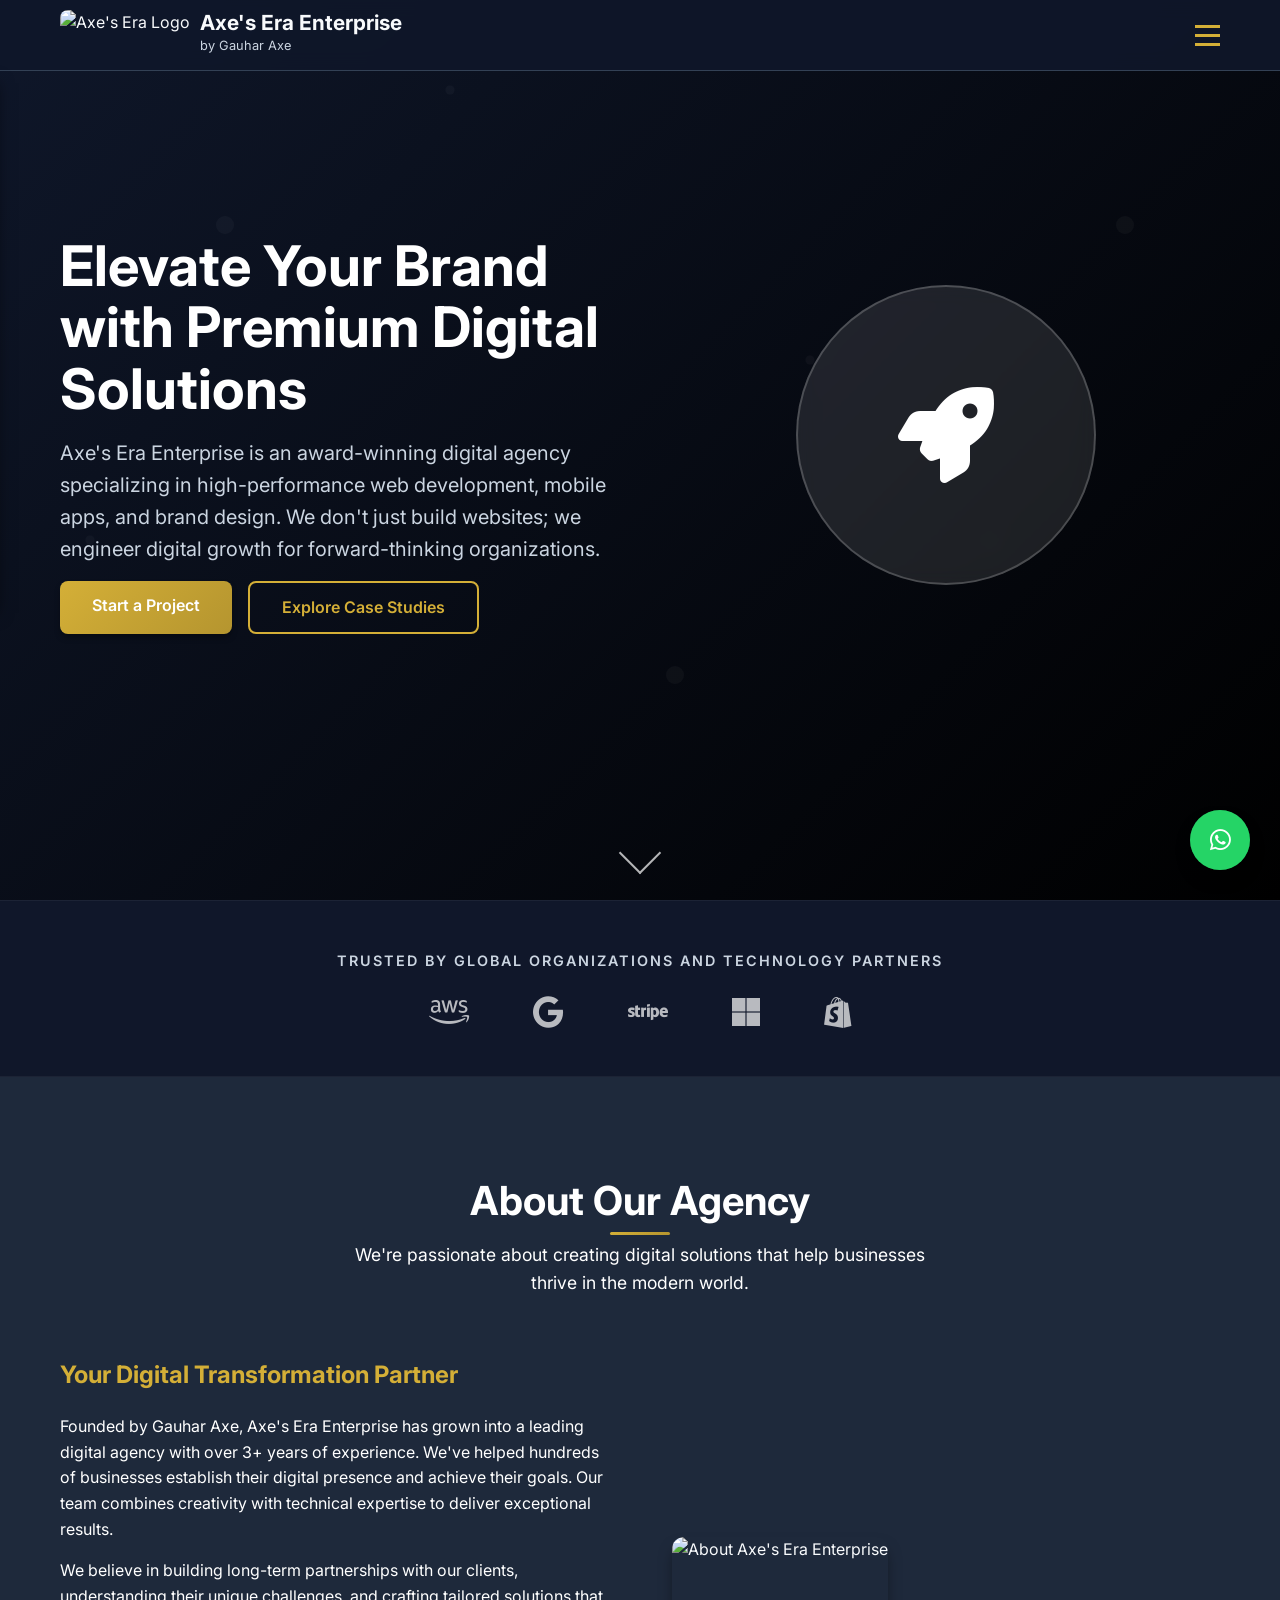
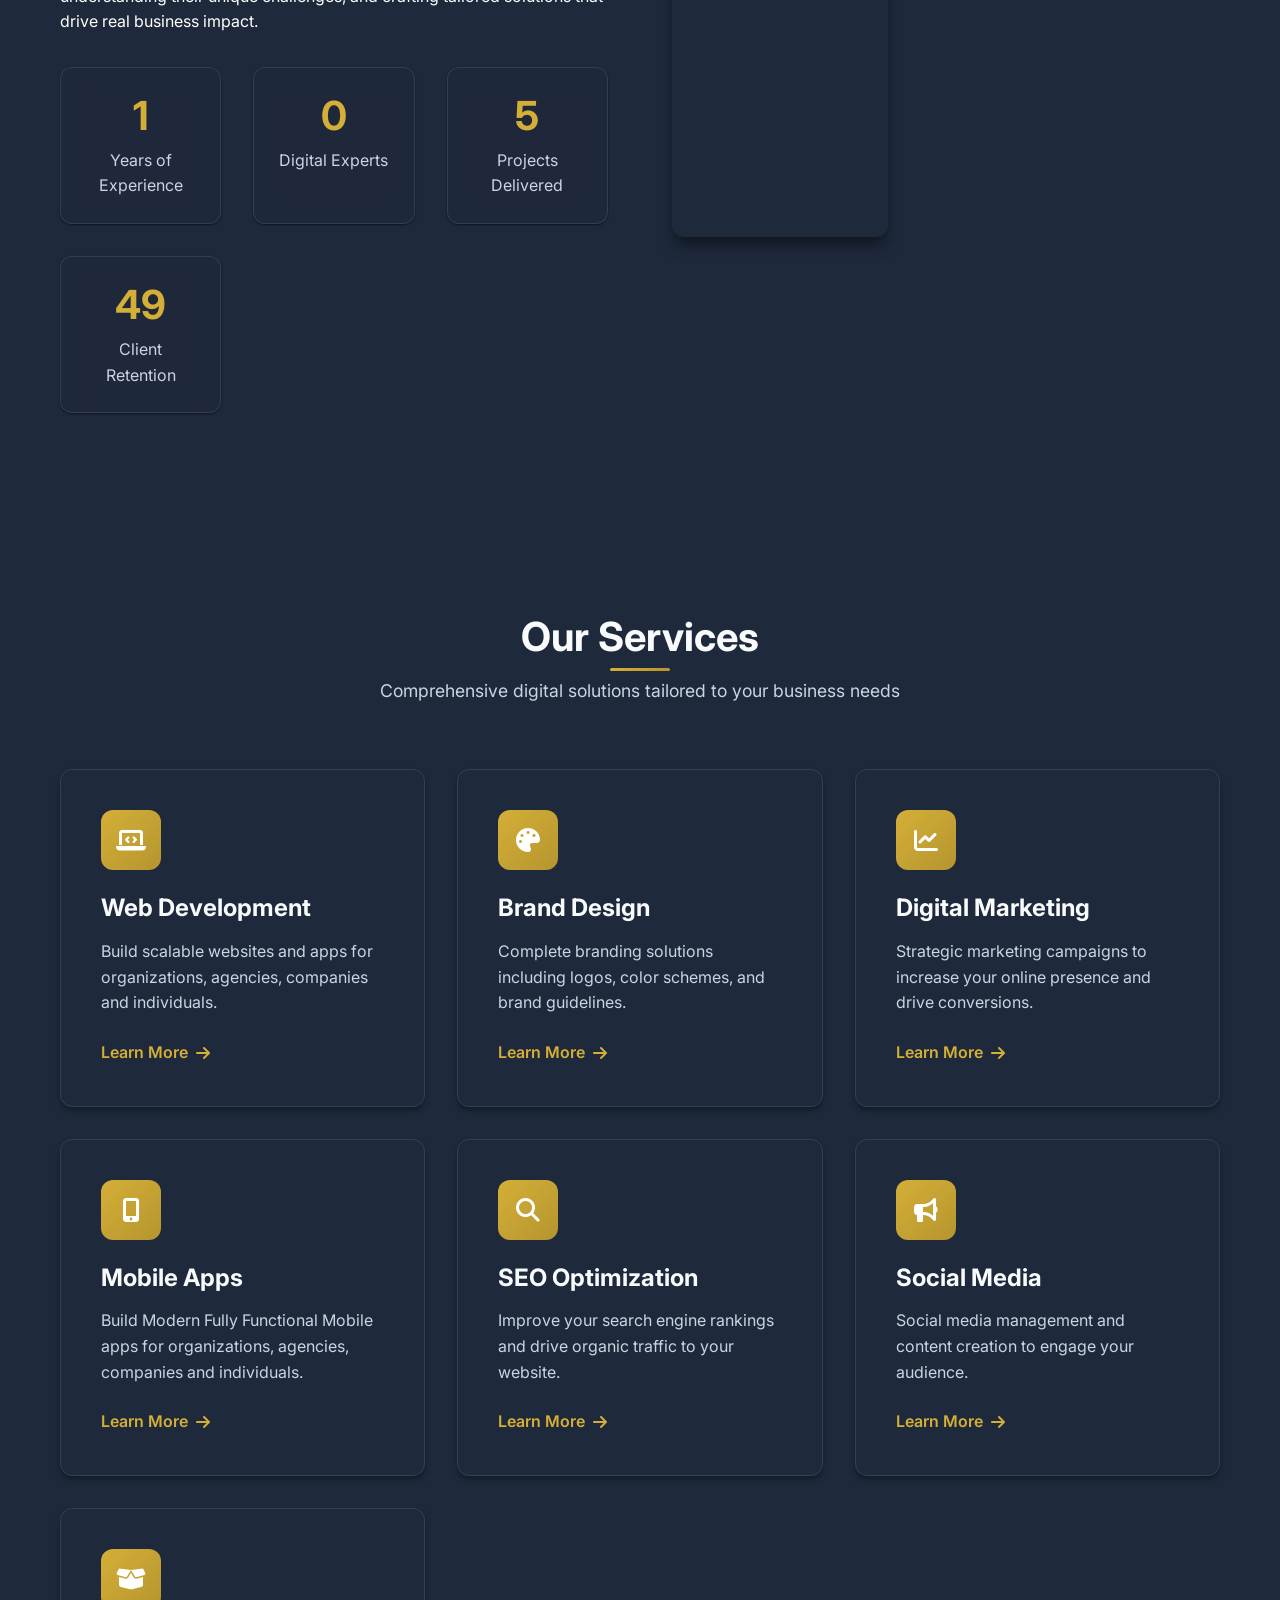
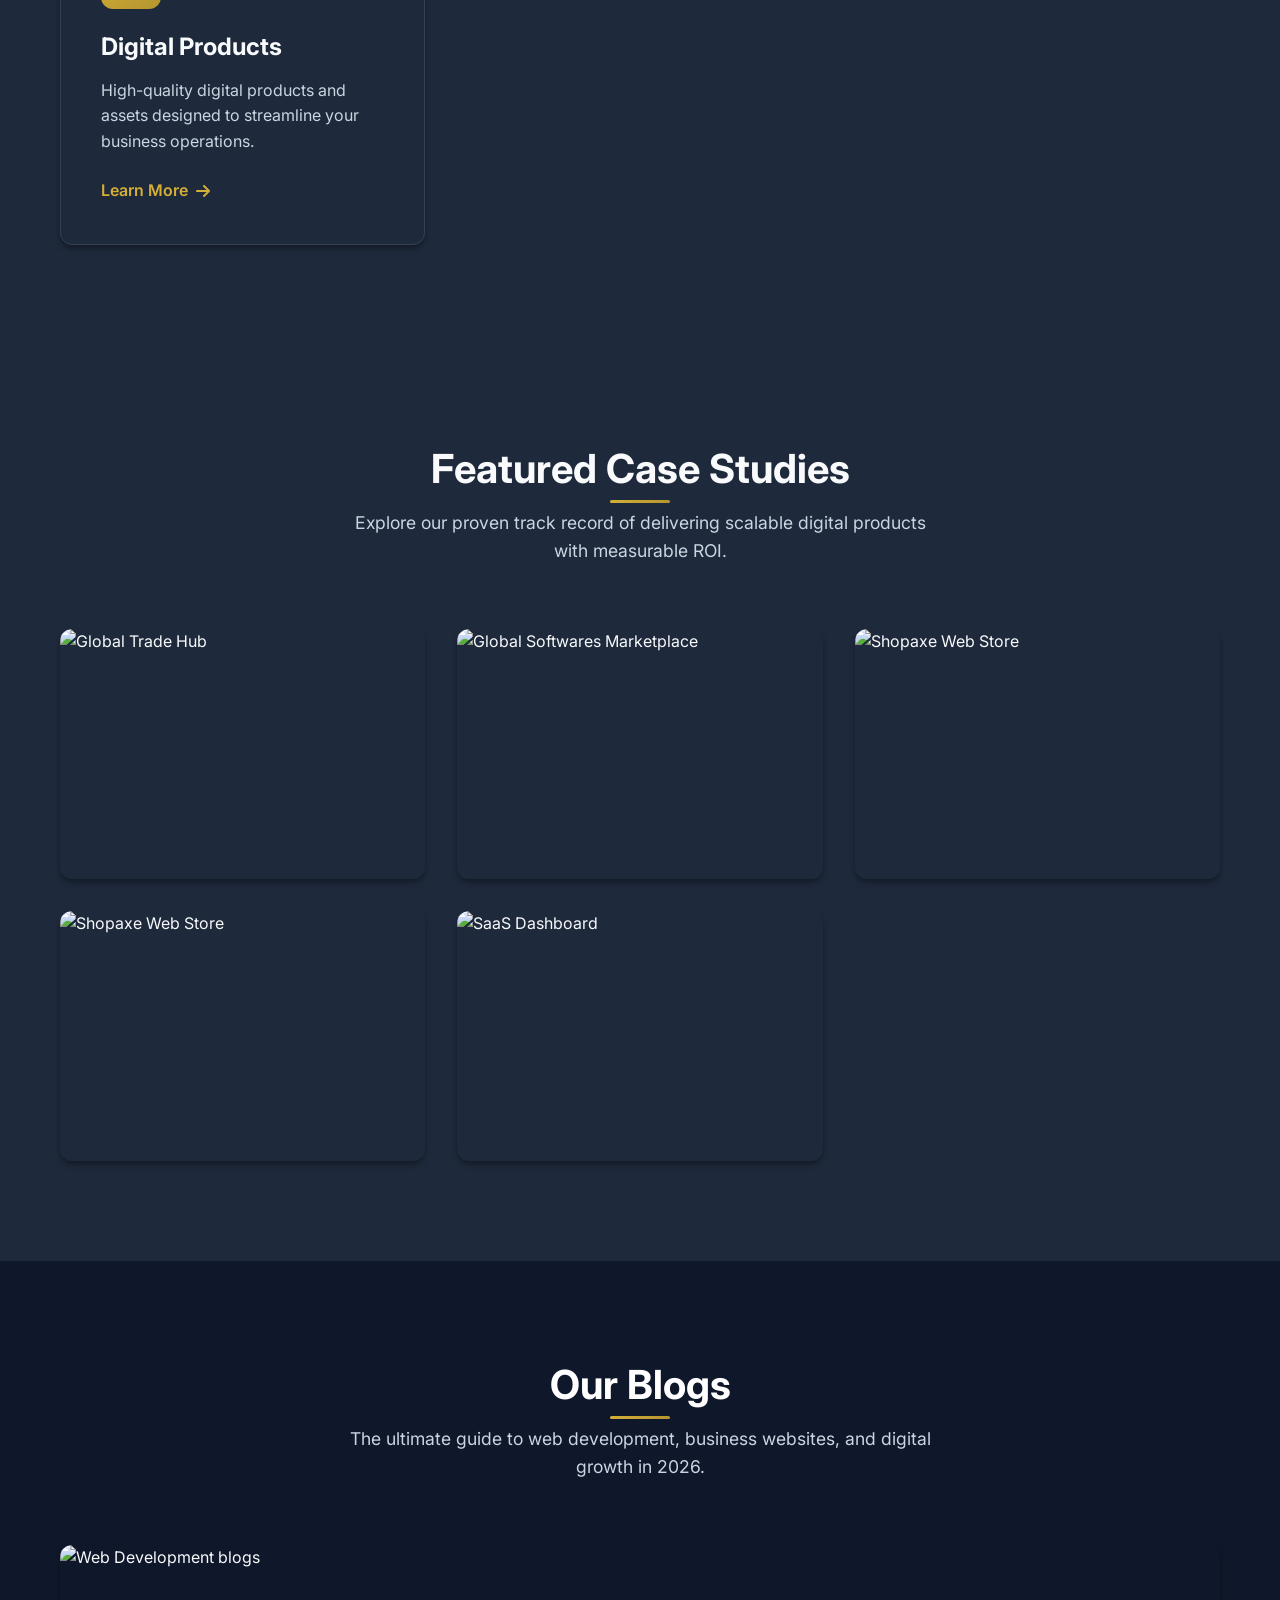
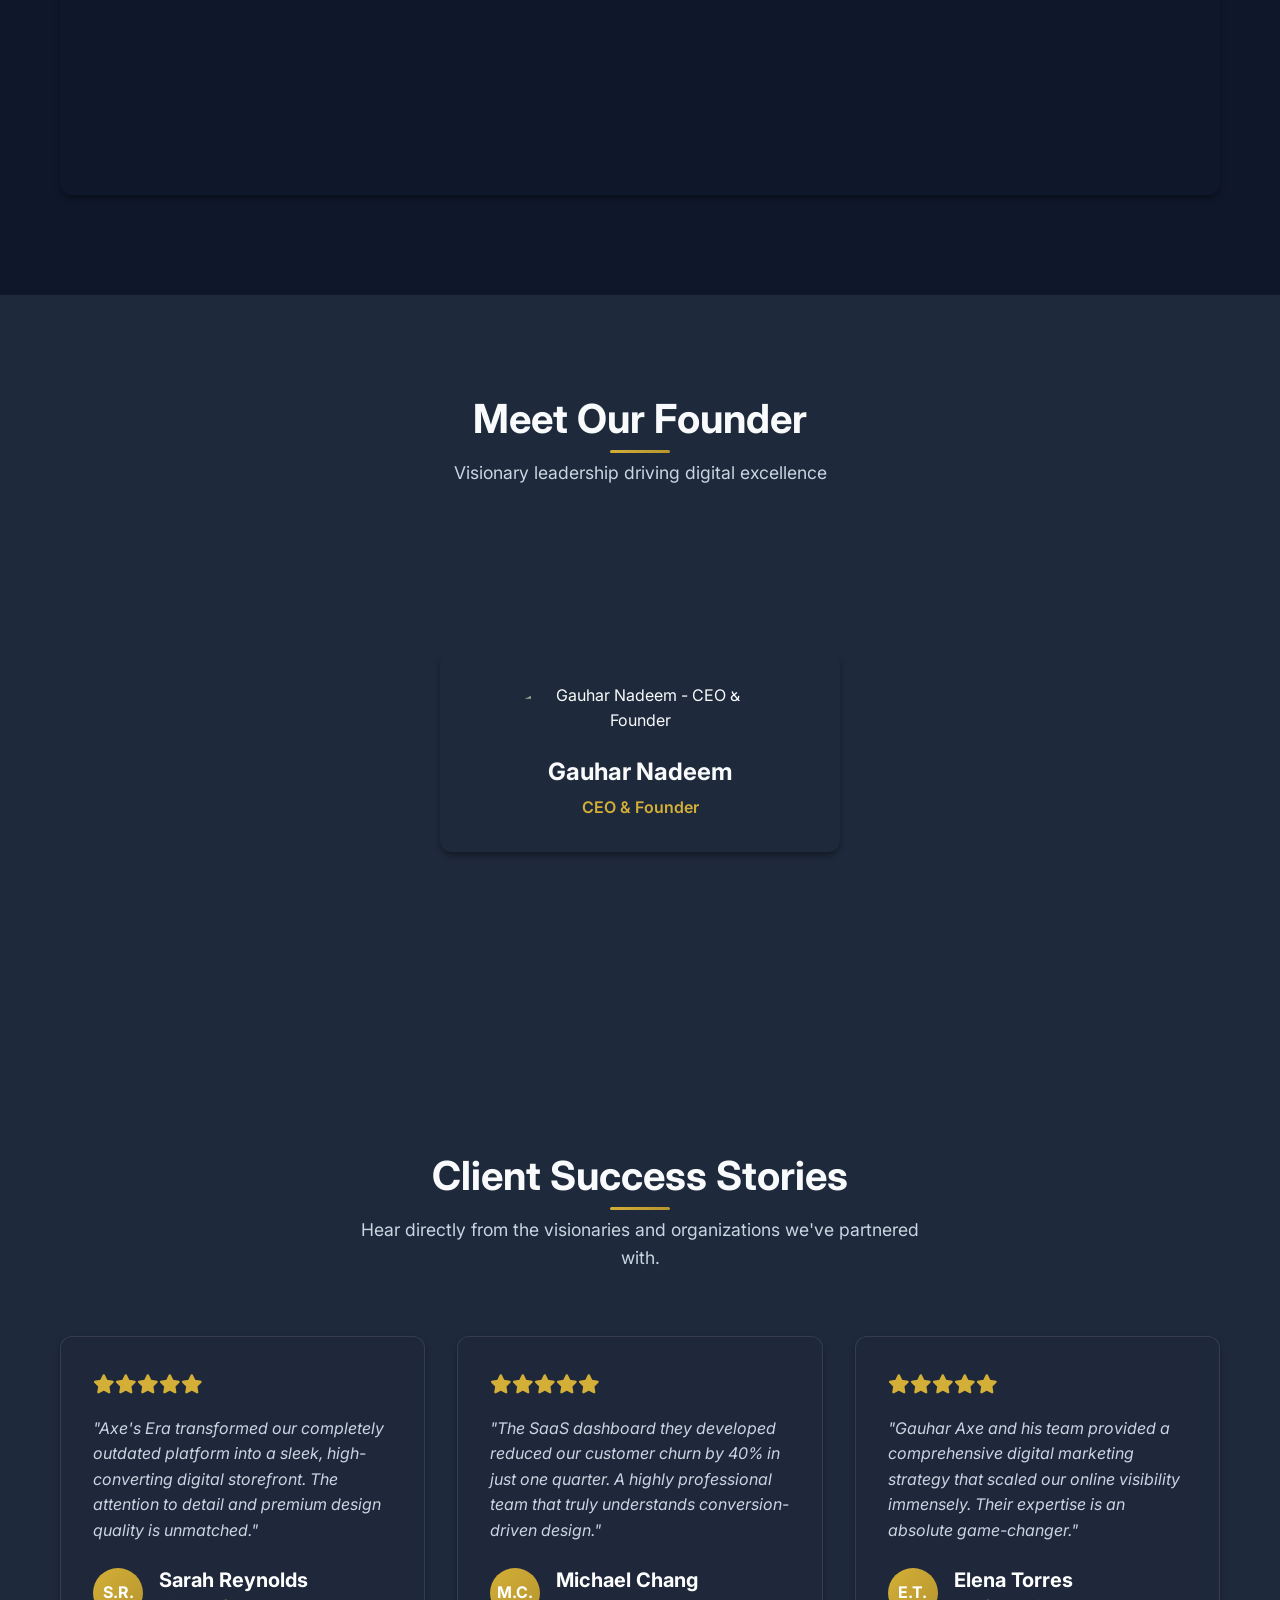
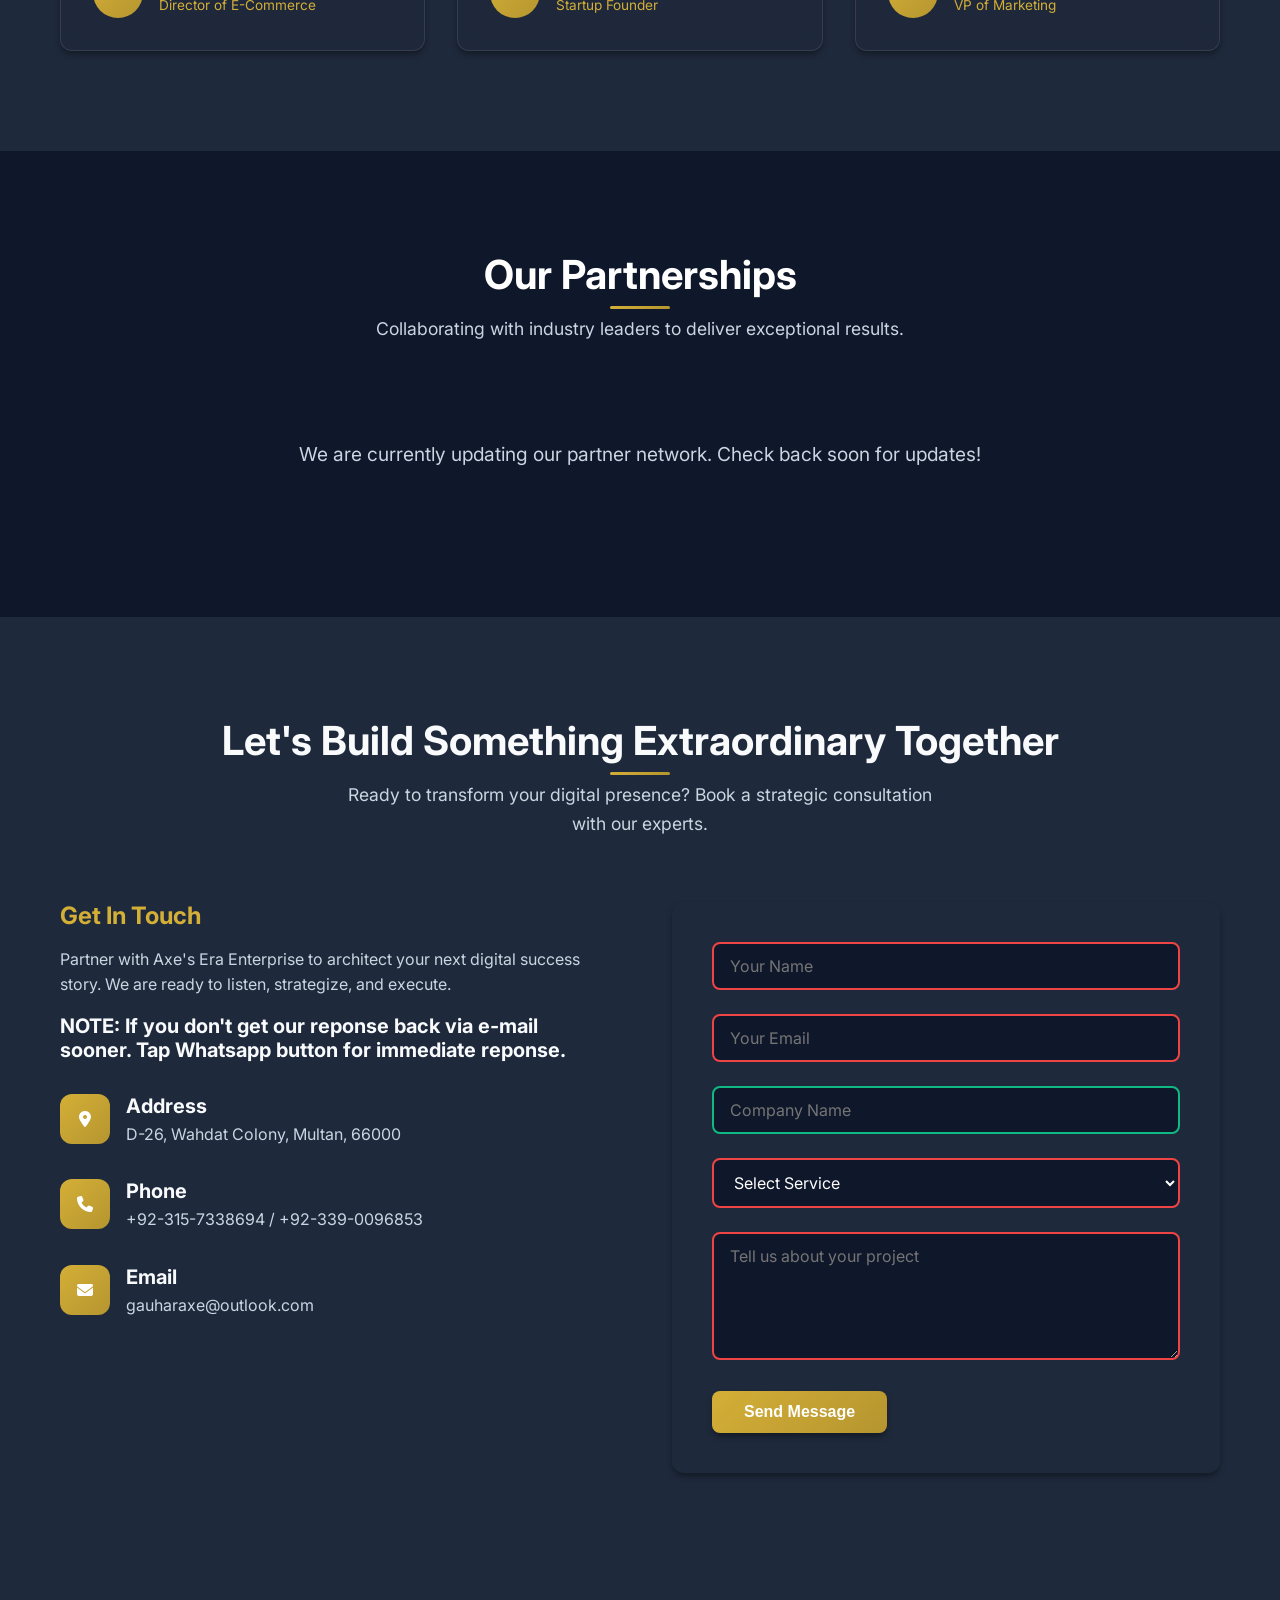
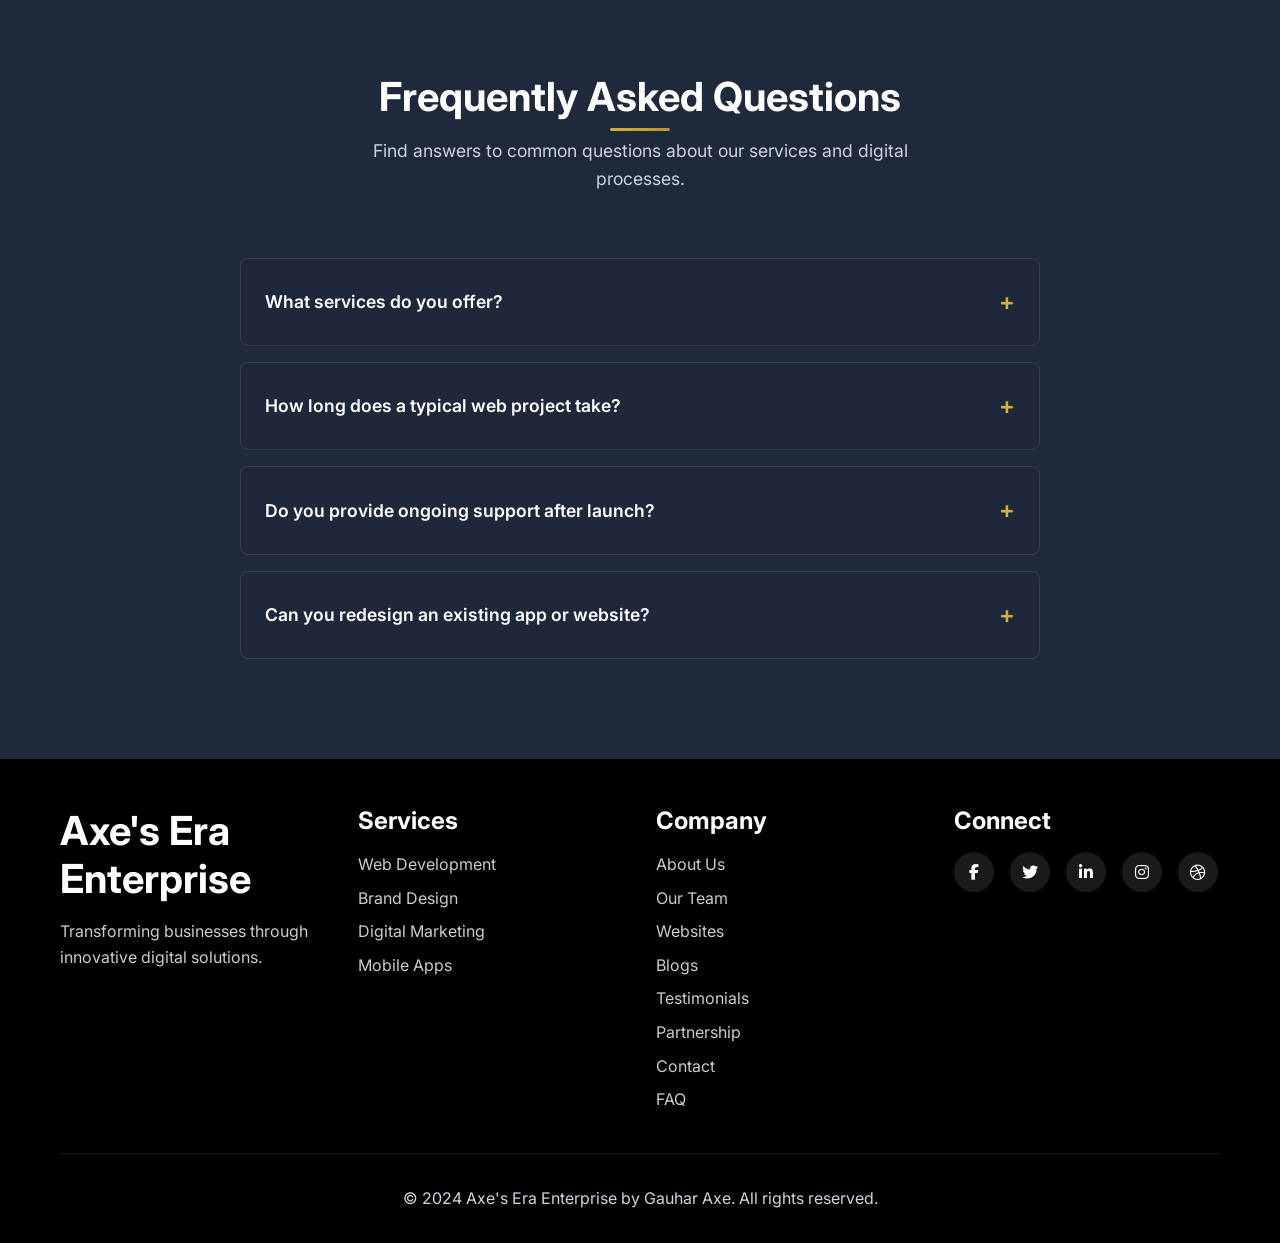
==== index.html @ 534c4f02 "recent" ====
<!DOCTYPE html>
<html lang="en">
<head>
    <meta charset="UTF-8">
    <meta name="viewport" content="width=device-width, initial-scale=1.0">
    <title>Axe's Era Enterprise by Gauhar Axe - Digital Solutions</title>
    <meta name="description" content="Axe's Era Enterprise by Gauhar Axe - Professional digital solutions company specializing in web design, branding, and technology services.">
    <meta name="google-adsense-account" content="ca-pub-1944222552097544">
    <link rel="icon" type="image/png" href="https://i.postimg.cc/q62QnRNR/Axe-s-Era-company-logo-20260808-065813-0000.png">
    
    <!-- Google AdSense -->
    <script async src="https://pagead2.googlesyndication.com/pagead/js/adsbygoogle.js?client=ca-pub-1944222552097544" crossorigin="anonymous"></script>
    
    <!-- Google Fonts -->
    <link href="https://fonts.googleapis.com/css2?family=Inter:wght@300;400;500;600;700;800&display=swap" rel="stylesheet">
    
    <!-- Font Awesome -->
    <link rel="stylesheet" href="https://cdnjs.cloudflare.com/ajax/libs/font-awesome/6.4.0/css/all.min.css">
    
    <!-- AOS Animation Library -->
    <link href="https://unpkg.com/aos@2.3.1/dist/aos.css" rel="stylesheet">
    
    <!-- Custom CSS -->
    <link rel="stylesheet" href="css/style.css">
    
    <style>
        /* Single team member centering */
        .single-member {
            display: flex;
            justify-content: center;
            align-items: center;
            min-height: 400px;
        }
        
        .single-member .team-member {
            max-width: 400px;
            width: 100%;
            text-align: center;
        }
        
        .single-member .member-image {
            margin: 0 auto 1.5rem;
        }
        
        .single-member .member-social {
            justify-content: center;
        }
    </style>
</head>
<body>
    <!-- Preloader -->
    <div id="preloader">
        <img src="https://i.postimg.cc/q62QnRNR/Axe-s-Era-company-logo-20260808-065813-0000.png" alt="Loading Axe's Era Enterprise" class="preloader-logo">
    </div>

    <!-- Navigation -->
    <nav class="navbar" id="navbar">
        <div class="nav-container">
            <div class="nav-brand" style="display: flex; align-items: center; gap: 10px;">
                <img src="https://i.postimg.cc/q62QnRNR/Axe-s-Era-company-logo-20260808-065813-0000.png" alt="Axe's Era Logo" style="height: 50px; border-radius: 8px;">
                <div>
                    <h1 style="font-size: 1.3rem; line-height: 1; margin-bottom: 2px;">Axe's Era Enterprise</h1>
                    <p style="margin: 0; font-size: 0.8rem;">by Gauhar Axe</p>
                </div>
            </div>
                <div class="nav-menu" id="nav-menu">
                    <a href="index.html#home" class="nav-link">Home</a>
                    <a href="index.html#about" class="nav-link">About</a>
                    <a href="index.html#services" class="nav-link">Services</a>
                    <a href="index.html#websites" class="nav-link">Websites</a>
                    <a href="web-development-blogs.html" class="nav-link">Our Blogs</a>
                    <a href="index.html#team" class="nav-link">Team</a>
                    <a href="index.html#testimonials" class="nav-link">Testimonials</a>
                    <a href="index.html#partnership" class="nav-link">Partnership</a>
                    <a href="index.html#contact" class="nav-link">Contact</a>
                    <a href="index.html#faq" class="nav-link">FAQ</a>
                </div>
            <div class="nav-toggle" id="nav-toggle">
                <span class="bar"></span>
                <span class="bar"></span>
                <span class="bar"></span>
            </div>
        </div>
    </nav>

    <!-- Hero Section -->
    <section id="home" class="hero">
        <div class="hero-content">
            <div class="hero-tex kot" data-aos="fade-up">
                <h1 style="font-size: 3.5rem; line-height: 1.1;">Elevate Your Brand with Premium Digital Solutions</h1>
                <p style="font-size: 1.25rem;">Axe's Era Enterprise is an award-winning digital agency specializing in high-performance web development, mobile apps, and brand design. We don't just build websites; we engineer digital growth for forward-thinking organizations.</p>
                <div class="hero-buttons">
                    <a href="#contact" class="btn btn-primary">Start a Project</a>
                    <a href="#websites" class="btn btn-outline">Explore Case Studies</a>
                </div>
            </div>
            <div class="hero-image" data-aos="fade-left">
                <div class="hero-graphic">
                    <i class="fas fa-rocket"></i>
                </div>
            </div>
        </div>
        <div class="scroll-indicator">
            <div class="scroll-arrow"></div>
        </div>
    </section>

    <!-- Trust Signals Section -->
    <div style="background: rgba(15, 23, 42, 0.95); padding: 3rem 0; border-bottom: 1px solid rgba(255, 255, 255, 0.05); border-top: 1px solid rgba(255, 255, 255, 0.05); text-align: center;">
        <div class="container">
            <p style="color: var(--text-light); font-size: 0.9rem; text-transform: uppercase; letter-spacing: 2px; margin-bottom: 1.5rem; font-weight: 600;">Trusted by global organizations and technology partners</p>
            <div style="display: flex; justify-content: center; gap: 4rem; flex-wrap: wrap; opacity: 0.7;">
                <i class="fab fa-aws fa-2x" style="color: var(--text-white);"></i>
                <i class="fab fa-google fa-2x" style="color: var(--text-white);"></i>
                <i class="fab fa-stripe fa-2x" style="color: var(--text-white);"></i>
                <i class="fab fa-microsoft fa-2x" style="color: var(--text-white);"></i>
                <i class="fab fa-shopify fa-2x" style="color: var(--text-white);"></i>
            </div>
        </div>
    </div>

    <!-- About Section -->
    <section id="about" class="about">
        <div class="container">
            <div class="section-header" data-aos="fade-up">
                <h2>About Our Agency</h2>
                <p>We're passionate about creating digital solutions that help businesses thrive in the modern world.</p>
            </div>
            <div class="about-content">
                <div class="about-text" data-aos="fade-right">
                    <h3>Your Digital Transformation Partner</h3>
                    <p>Founded by Gauhar Axe, Axe's Era Enterprise has grown into a leading digital agency with over 3+ years of experience. We've helped hundreds of businesses establish their digital presence and achieve their goals. Our team combines creativity with technical expertise to deliver exceptional results.</p>
                    <p>We believe in building long-term partnerships with our clients, understanding their unique challenges, and crafting tailored solutions that drive real business impact.</p>
                    <div class="about-stats">
                        <div class="stat-item">
                            <h4>3</h4>
                            <p>Years of Experience</p>
                        </div>
                        <div class="stat-item">
                            <h4>1</h4>
                            <p>Digital Experts</p>
                        </div>
                        <div class="stat-item">
                            <h4>10+</h4>
                            <p>Projects Delivered</p>
                        </div>
                        <div class="stat-item">
                            <h4>99%</h4>
                            <p>Client Retention</p>
                        </div>
                    </div>
                </div>
                <div class="about-image" data-aos="fade-left">
                    <img src="https://i.postimg.cc/64KnkhQJ/Picsart-26-08-08-06-41-12-297.jpg" alt="About Axe's Era Enterprise" style="width: 100%; height: 100%; min-height: 300px; object-fit: cover; border-radius: 12px; box-shadow: var(--shadow-lg);">
                </div>
            </div>
        </div>
    </section>

    <!-- Services Section -->
    <section id="services" class="services">
        <div class="container">
            <div class="section-header" data-aos="fade-up">
                <h2>Our Services</h2>
                <p>Comprehensive digital solutions tailored to your business needs</p>
            </div>
            <div class="services-grid">
                <div class="service-card" data-aos="fade-up" data-aos-delay="100">
                    <div class="service-icon">
                        <i class="fas fa-laptop-code"></i>
                    </div>
                    <h3>Web Development</h3>
                    <p>Build scalable websites and apps for organizations, agencies, companies and individuals.</p>
                    <a href="web-development.html" class="service-link">Learn More <i class="fas fa-arrow-right"></i></a>
                </div>
                <div class="service-card" data-aos="fade-up" data-aos-delay="200">
                    <div class="service-icon">
                        <i class="fas fa-palette"></i>
                    </div>
                    <h3>Brand Design</h3>
                    <p>Complete branding solutions including logos, color schemes, and brand guidelines.</p>
                    <a href="brand-design.html" class="service-link">Learn More <i class="fas fa-arrow-right"></i></a>
                </div>
                <div class="service-card" data-aos="fade-up" data-aos-delay="300">
                    <div class="service-icon">
                        <i class="fas fa-chart-line"></i>
                    </div>
                    <h3>Digital Marketing</h3>
                    <p>Strategic marketing campaigns to increase your online presence and drive conversions.</p>
                    <a href="digital-marketing.html" class="service-link">Learn More <i class="fas fa-arrow-right"></i></a>
                </div>
                <div class="service-card" data-aos="fade-up" data-aos-delay="400">
                    <div class="service-icon">
                        <i class="fas fa-mobile-alt"></i>
                    </div>
                    <h3>Mobile Apps</h3>
                    <p>Build Modern Fully Functional Mobile apps for organizations, agencies, companies and individuals.</p>
                    <a href="mobile-apps.html" class="service-link">Learn More <i class="fas fa-arrow-right"></i></a>
                </div>
                <div class="service-card" data-aos="fade-up" data-aos-delay="500">
                    <div class="service-icon">
                        <i class="fas fa-search"></i>
                    </div>
                    <h3>SEO Optimization</h3>
                    <p>Improve your search engine rankings and drive organic traffic to your website.</p>
                    <a href="#contact" class="service-link">Learn More <i class="fas fa-arrow-right"></i></a>
                </div>
                <div class="service-card" data-aos="fade-up" data-aos-delay="600">
                    <div class="service-icon">
                        <i class="fas fa-bullhorn"></i>
                    </div>
                    <h3>Social Media</h3>
                    <p>Social media management and content creation to engage your audience.</p>
                    <a href="#contact" class="service-link">Learn More <i class="fas fa-arrow-right"></i></a>
                </div>
                <div class="service-card" data-aos="fade-up" data-aos-delay="700">
                    <div class="service-icon">
                        <i class="fas fa-box-open"></i>
                    </div>
                    <h3>Digital Products</h3>
                    <p>High-quality digital products and assets designed to streamline your business operations.</p>
                    <a href="#contact" class="service-link">Learn More <i class="fas fa-arrow-right"></i></a>
                </div>
            </div>
        </div>
    </section>

    <!-- Websites Section -->
    <section id="websites" class="portfolio">
        <div class="container">
            <div class="section-header" data-aos="fade-up">
                <h2>Featured Case Studies</h2>
                <p>Explore our proven track record of delivering scalable digital products with measurable ROI.</p>
            </div>
            <div class="portfolio-grid">
                <div class="portfolio-item" data-aos="fade-up">
                    <div class="portfolio-image">
                        <img src="https://i.postimg.cc/y3VDMzvZ/Screenshot-20260803-063256-2.jpg" alt="Global Trade Hub" style="width: 100%; height: 100%; object-fit: cover;">
                        <div class="portfolio-overlay">
                            <h3>Global Trade Hub</h3>
                            <p>Modern B2B E-commerce Platform</p>
                            <div class="case-study-metric" style="color: var(--primary-color); font-weight: bold; margin: 10px 0; font-size: 1.1rem;">+150% Online Sales</div>
                            <a href="https://globaltrade-hub.pages.dev/" target="_blank" class="portfolio-link">View Case Study</a>
                        </div>
                    </div>
                </div>
                <div class="portfolio-item" data-aos="fade-up" data-aos-delay="100">
                    <div class="portfolio-image">
                        <img src="https://i.postimg.cc/64NrTSzC/Picsart-26-08-06-06-30-24-170.jpg" alt="Global Softwares Marketplace" style="width: 100%; height: 100%; object-fit: cover;">
                        <div class="portfolio-overlay">
                            <h3>Global Softwares Marketplace</h3>
                            <p>Premium software solutions marketplace</p>
                            <div class="case-study-metric" style="color: var(--primary-color); font-weight: bold; margin: 10px 0; font-size: 1.1rem;">10k+ Active Users</div>
                            <a href="https://webapp-a76.pages.dev" target="_blank" class="portfolio-link">View Case Study</a>
                        </div>
                    </div>
                </div>
                <div class="portfolio-item" data-aos="fade-up" data-aos-delay="200">
                    <div class="portfolio-image">
                        <img src="https://i.postimg.cc/21Y4B0tC/Screenshot-20260817-091842-(1).jpg" alt="Shopaxe Web Store" style="width: 100%; height: 100%; object-fit: cover;">
                        <div class="portfolio-overlay">
                            <h3>Shopaxe Web Store</h3>
                            <p>Custom E-commerce Web Store</p>
                            <div class="case-study-metric" style="color: var(--primary-color); font-weight: bold; margin: 10px 0; font-size: 1.1rem;">3x Conversion Rate</div>
                            <a href="https://shopaxe.netlify.app" target="_blank" class="portfolio-link">View Case Study</a>
                        </div>
                    </div>
                </div>
                <div class="portfolio-item" data-aos="fade-up" data-aos-delay="200">
                    <div class="portfolio-image">
                        <img src="https://i.postimg.cc/15mfc9vd/Gemini-Generated-Image-829szp829szp829s.jpg" alt="Shopaxe Web Store" style="width: 100%; height: 100%; object-fit: cover;">
                        <div class="portfolio-overlay">
                            <h3>Shopaxe Web Store</h3>
                            <p> Shopify E-commerce Web Store</p>
                            <div class="case-study-metric" style="color: var(--primary-color); font-weight: bold; margin: 10px 0; font-size: 1.1rem;">3x Conversion Rate</div>
                            <a href="https://shopaxe.store" target="_blank" class="portfolio-link">View Case Study</a>
                        </div>
                    </div>
                </div>
                <div class="portfolio-item" data-aos="fade-up" data-aos-delay="300">
                    <div class="portfolio-image">
                        <img src="https://i.postimg.cc/Ty8Bmv6y/Screenshot-20260817-091530.jpg" alt="SaaS Dashboard" style="width: 100%; height: 100%; object-fit: cover;">
                        <div class="portfolio-overlay">
                            <h3>SaaS Dashboard</h3>
                            <p>Analytics and Management Platform</p>
                            <div class="case-study-metric" style="color: var(--primary-color); font-weight: bold; margin: 10px 0; font-size: 1.1rem;">-40% Churn Rate</div>
                            <a href="https://saasdashboard.ai.studio" target="_blank" class="portfolio-link">View Case Study</a>
                        </div>
                    </div>
                </div>
            </div>
        </div>
    </section>

    <!-- Blogs Section -->
    <section id="blogs" class="blogs">
        <div class="container">
            <div class="section-header" data-aos="fade-up">
                <h2>Our Blogs</h2>
                <p>The ultimate guide to web development, business websites, and digital growth in 2026.</p>
                
            </div>
            <div class="portfolio-grid">
                <div class="portfolio-item" data-aos="fade-up">
                    <div class="portfolio-image">
                        <img src="https://cdn.amasty.com/media/amasty/blog/cache/w/e/915/433/web_development_meaning_1_.png" alt="Web Development blogs" style="width: 100%; height: 100%; object-fit: cover;"
                         onclick="window.location.href='web-development-blogs.html'">
                        <div class="portfolio-overlay">
                            <h3>Web Development Blog</h3>
                            <p>Insights, tutorials, and best practices for modern web development.</p>
                            <a href="web-development-blogs.html" class="portfolio-link">Read More</a>
                        </div>
                    </div>
            
    </section>
    <!-- Team Section -->
    <section id="team" class="team">
        <div class="container">
            <div class="section-header" data-aos="fade-up">
                <h2>Meet Our Founder</h2>
                <p>Visionary leadership driving digital excellence</p>
            </div>
            <div class="team-grid single-member">
                <div class="team-member" data-aos="fade-up" data-aos-delay="100">
                    <div class="member-image">
                        <img src="https://i.postimg.cc/j2xhztjF/Picsart-26-05-15-00-58-54-392.jpg" alt="Gauhar Nadeem - CEO & Founder" style="width: 100%; border-radius: 50%; max-width: 250px; aspect-ratio: 1/1; object-fit: cover; object-position: top; margin: 0 auto;">
                        <div class="member-social">
                            <a href="https://www.linkedin.com/in/gauharaxe/" target="_blank" aria-label="LinkedIn Profile"><i class="fab fa-linkedin"></i></a>
                            <a href="https://twitter.com/gauharaxe" target="_blank" aria-label="X (Twitter)"><i class="fab fa-twitter"></i></a>
                            <a href="#"><i class="fab fa-dribbble"></i></a>
                        </div>
                    </div>
                    <div class="member-info">
                        <h3>Gauhar Nadeem</h3>
                        <p>CEO & Founder</p>
                    </div>
                </div>
            </div>
        </div>
    </section>

    <!-- Testimonials Section -->
    <section id="testimonials" class="testimonials" style="background: var(--bg-white); padding: 100px 0; position: relative; z-index: 1;">
        <div class="container">
            <div class="section-header" data-aos="fade-up">
                <h2>Client Success Stories</h2>
                <p>Hear directly from the visionaries and organizations we've partnered with.</p>
            </div>
            <div style="display: grid; grid-template-columns: repeat(auto-fit, minmax(300px, 1fr)); gap: 2rem;">
                <div style="background: rgba(30, 41, 59, 0.7); border: 1px solid rgba(255, 255, 255, 0.1); padding: 2rem; border-radius: 12px; backdrop-filter: blur(10px); box-shadow: var(--shadow-md);" data-aos="fade-up" data-aos-delay="100">
                    <div style="color: var(--primary-color); font-size: 1.2rem; margin-bottom: 1rem;">
                        <i class="fas fa-star"></i><i class="fas fa-star"></i><i class="fas fa-star"></i><i class="fas fa-star"></i><i class="fas fa-star"></i>
                    </div>
                    <p style="font-style: italic; color: var(--text-light); margin-bottom: 1.5rem;">"Axe's Era transformed our completely outdated platform into a sleek, high-converting digital storefront. The attention to detail and premium design quality is unmatched."</p>
                    <div style="display: flex; align-items: center; gap: 1rem;">
                        <div style="width: 50px; height: 50px; border-radius: 50%; background: var(--gradient-primary); display: flex; align-items: center; justify-content: center; color: white; font-weight: bold;">S.R.</div>
                        <div>
                            <h4 style="color: var(--text-white); margin-bottom: 0.2rem;">Sarah Reynolds</h4>
                            <p style="color: var(--primary-color); font-size: 0.85rem; margin: 0;">Director of E-Commerce</p>
                        </div>
                    </div>
                </div>
                
                <div style="background: rgba(30, 41, 59, 0.7); border: 1px solid rgba(255, 255, 255, 0.1); padding: 2rem; border-radius: 12px; backdrop-filter: blur(10px); box-shadow: var(--shadow-md);" data-aos="fade-up" data-aos-delay="200">
                    <div style="color: var(--primary-color); font-size: 1.2rem; margin-bottom: 1rem;">
                        <i class="fas fa-star"></i><i class="fas fa-star"></i><i class="fas fa-star"></i><i class="fas fa-star"></i><i class="fas fa-star"></i>
                    </div>
                    <p style="font-style: italic; color: var(--text-light); margin-bottom: 1.5rem;">"The SaaS dashboard they developed reduced our customer churn by 40% in just one quarter. A highly professional team that truly understands conversion-driven design."</p>
                    <div style="display: flex; align-items: center; gap: 1rem;">
                        <div style="width: 50px; height: 50px; border-radius: 50%; background: var(--gradient-primary); display: flex; align-items: center; justify-content: center; color: white; font-weight: bold;">M.C.</div>
                        <div>
                            <h4 style="color: var(--text-white); margin-bottom: 0.2rem;">Michael Chang</h4>
                            <p style="color: var(--primary-color); font-size: 0.85rem; margin: 0;">Startup Founder</p>
                        </div>
                    </div>
                </div>

                <div style="background: rgba(30, 41, 59, 0.7); border: 1px solid rgba(255, 255, 255, 0.1); padding: 2rem; border-radius: 12px; backdrop-filter: blur(10px); box-shadow: var(--shadow-md);" data-aos="fade-up" data-aos-delay="300">
                    <div style="color: var(--primary-color); font-size: 1.2rem; margin-bottom: 1rem;">
                        <i class="fas fa-star"></i><i class="fas fa-star"></i><i class="fas fa-star"></i><i class="fas fa-star"></i><i class="fas fa-star"></i>
                    </div>
                    <p style="font-style: italic; color: var(--text-light); margin-bottom: 1.5rem;">"Gauhar Axe and his team provided a comprehensive digital marketing strategy that scaled our online visibility immensely. Their expertise is an absolute game-changer."</p>
                    <div style="display: flex; align-items: center; gap: 1rem;">
                        <div style="width: 50px; height: 50px; border-radius: 50%; background: var(--gradient-primary); display: flex; align-items: center; justify-content: center; color: white; font-weight: bold;">E.T.</div>
                        <div>
                            <h4 style="color: var(--text-white); margin-bottom: 0.2rem;">Elena Torres</h4>
                            <p style="color: var(--primary-color); font-size: 0.85rem; margin: 0;">VP of Marketing</p>
                        </div>
                    </div>
                </div>
            </div>
        </div>
    </section>

    <!-- Partnership Section -->
    <section id="partnership" class="partnership">
        <div class="container">
            <div class="section-header" data-aos="fade-up">
                <h2>Our Partnerships</h2>
                <p>Collaborating with industry leaders to deliver exceptional results.</p>
            </div>
            <div class="partnership-grid" style="display: none;">
                <div class="partner-card" data-aos="fade-up" data-aos-delay="100">
                    <div class="partner-icon"><i class="fas fa-handshake"></i></div>
                    <h3>Strategic Partners</h3>
                    <p>We work closely with top-tier technology providers to ensure scalable and robust solutions.</p>
                </div>
                <div class="partner-card" data-aos="fade-up" data-aos-delay="200">
                    <div class="partner-icon"><i class="fas fa-network-wired"></i></div>
                    <h3>Technology Alliances</h3>
                    <p>Leveraging cutting-edge tools and frameworks from our trusted technology alliances.</p>
                </div>
                <div class="partner-card" data-aos="fade-up" data-aos-delay="300">
                    <div class="partner-icon"><i class="fas fa-globe"></i></div>
                    <h3>Global Network</h3>
                    <p>A worldwide network of professionals supporting our mission to drive digital transformation.</p>
                </div>
            </div>
            <div style="text-align: center; padding: 2rem 0;" data-aos="fade-up">
                <p style="font-size: 1.2rem; color: var(--text-light);">We are currently updating our partner network. Check back soon for updates!</p>
            </div>
        </div>
    </section>

    <!-- Contact Section -->
    <section id="contact" class="contact">
        <div class="container">
            <div class="section-header" data-aos="fade-up">
                <h2>Let's Build Something Extraordinary Together</h2>
                <p>Ready to transform your digital presence? Book a strategic consultation with our experts.</p>
            </div>
            <div class="contact-content">
                <div class="contact-info" data-aos="fade-right">
                    <h3>Get In Touch</h3>
                    <p>Partner with Axe's Era Enterprise to architect your next digital success story. We are ready to listen, strategize, and execute.</p>
                    <h4>NOTE: If you don't get our reponse back via e-mail sooner. Tap Whatsapp button for immediate reponse.</h4>
                    <div class="contact-details">
                        <div class="contact-item">
                            <div class="contact-icon">
                                <i class="fas fa-map-marker-alt"></i>
                            </div>
                            <div class="contact-text">
                                <h4>Address</h4>
                                <p>D-26, Wahdat Colony, Multan, 66000</p>
                            </div>
                        </div>
                        <div class="contact-item">
                            <div class="contact-icon">
                                <i class="fas fa-phone"></i>
                            </div>
                            <div class="contact-text">
                                <h4>Phone</h4>
                                <p>+92-315-7338694 / +92-339-0096853</p>
                            </div>
                        </div>
                        <div class="contact-item">
                            <div class="contact-icon">
                                <i class="fas fa-envelope"></i>
                            </div>
                            <div class="contact-text">
                                <h4>Email</h4>
                                <p>gauharaxe@outlook.com</p>
                            </div>
                        </div>
                    </div>
                </div>
                <div class="contact-form" data-aos="fade-left">
                    <form id="contactForm">
                        <div class="form-group">
                            <input type="text" id="name" name="name" placeholder="Your Name" required>
                        </div>
                        <div class="form-group">
                            <input type="email" id="email" name="email" placeholder="Your Email" required>
                        </div>
                        <div class="form-group">
                            <input type="text" id="company" name="company" placeholder="Company Name">
                        </div>
                        <div class="form-group">
                            <select id="service" name="service" required>
                                <option value="">Select Service</option>
                                <option value="web">Web Development</option>
                                <option value="brand">Brand Design</option>
                                <option value="marketing">Digital Marketing</option>
                                <option value="mobile">Mobile Apps</option>
                                <option value="seo">SEO Optimization</option>
                                <option value="social">Social Media</option>
                                <option value="digital-products">Digital Products</option>
                            </select>
                        </div>
                        <div class="form-group">
                            <textarea id="message" name="message" placeholder="Tell us about your project" rows="5" required></textarea>
                        </div>
                        <button type="submit" class="btn btn-primary">Send Message</button>
                    </form>
                </div>
            </div>
        </div>
    </section>

    <!-- FAQ Section -->
    <section id="faq" class="faq">
        <div class="container">
            <div class="section-header" data-aos="fade-up">
                <h2>Frequently Asked Questions</h2>
                <p>Find answers to common questions about our services and digital processes.</p>
            </div>
            <div class="faq-grid">
                <details class="faq-item" data-aos="fade-up" data-aos-delay="100">
                    <summary>What services do you offer?</summary>
                    <div class="faq-content">
                        <p>We provide comprehensive digital solutions including web development, mobile app development, brand design, digital marketing, and digital product creation tailored for individuals, agencies, and organizations.</p>
                    </div>
                </details>
                <details class="faq-item" data-aos="fade-up" data-aos-delay="200">
                    <summary>How long does a typical web project take?</summary>
                    <div class="faq-content">
                        <p>The timeline varies based on project complexity. A standard corporate website might take 4-6 weeks, while a scalable SaaS dashboard or e-commerce platform can take 2-4 months from discovery to launch.</p>
                    </div>
                </details>
                <details class="faq-item" data-aos="fade-up" data-aos-delay="300">
                    <summary>Do you provide ongoing support after launch?</summary>
                    <div class="faq-content">
                        <p>Absolutely. We offer dedicated website and app maintenance, security updates, and performance monitoring to ensure your digital assets continue running smoothly.</p>
                    </div>
                </details>
                <details class="faq-item" data-aos="fade-up" data-aos-delay="400">
                    <summary>Can you redesign an existing app or website?</summary>
                    <div class="faq-content">
                        <p>Yes! We specialize in modernizing outdated digital products, improving UI/UX, boosting performance, and preserving your brand's core identity and SEO equity.</p>
                    </div>
                </details>
            </div>
        </div>
    </section>

    <!-- Footer -->
    <footer class="footer">
        <div class="container">
            <div class="footer-content">
                <div class="footer-section">
                    <div class="footer-brand">
                        <h2>Axe's Era <span>Enterprise</span></h2>
                        <p>Transforming businesses through innovative digital solutions.</p>
                    </div>
                </div>
                <div class="footer-section">
                    <h3>Services</h3>
                    <ul>
                        <li><a href="#services">Web Development</a></li>
                        <li><a href="#services">Brand Design</a></li>
                        <li><a href="#services">Digital Marketing</a></li>
                        <li><a href="#services">Mobile Apps</a></li>
                    </ul>
                </div>
                <div class="footer-section">
                    <h3>Company</h3>
                    <ul>
                        <li><a href="#about">About Us</a></li>
                        <li><a href="#team">Our Team</a></li>
                        <li><a href="#websites">Websites</a></li>
                        <li><a href="blogs.html">Blogs</a></li>
                        <li><a href="#testimonials">Testimonials</a></li>
                        <li><a href="#partnership">Partnership</a></li>
                        <li><a href="#contact">Contact</a></li>
                        <li><a href="#faq">FAQ</a></li>
                    </ul>
                </div>
                <div class="footer-section">
                    <h3>Connect</h3>
                    <div class="social-links">
                        <a href="https://www.facebook.com/gauharaxe" target="_blank" aria-label="Facebook"><i class="fab fa-facebook-f"></i></a>
                        <a href="https://twitter.com/gauharaxe" target="_blank" aria-label="X (Twitter)"><i class="fab fa-twitter"></i></a>
                        <a href="https://www.linkedin.com/in/gauharaxe/" target="_blank" aria-label="LinkedIn"><i class="fab fa-linkedin-in"></i></a>
                        <a href="https://www.instagram.com/gauharaxe" target="_blank" aria-label="Instagram"><i class="fab fa-instagram"></i></a>
                        <a href="#"><i class="fab fa-dribbble"></i></a>
                    </div>
                </div>
            </div>
            <div class="footer-bottom">
                <p>&copy; 2024 Axe's Era Enterprise by Gauhar Axe. All rights reserved.</p>
            </div>
        </div>
    </footer>

    <!-- AOS Animation Script -->
    <script src="https://unpkg.com/aos@2.3.1/dist/aos.js"></script>
    
    <!-- WhatsApp Contact Button -->
    <a href="https://wa.me/923157338694" target="_blank" class="whatsapp-button" aria-label="Contact us on WhatsApp">
        <i class="fab fa-whatsapp"></i>
    </a>
    <div class="whatsapp-tooltip">Book a Strategy Call</div>
    
    <!-- Custom JavaScript -->
    <script src="js/script.js"></script>
</body>
</html>
---- css/style.css ----
/* Reset and Base Styles */
* {
    margin: 0;
    padding: 0;
    box-sizing: border-box;
}

:root {
    --primary-color: #d4af37; /* Gold */
    --primary-dark: #b5952f;
    --secondary-color: #1e293b;
    --text-dark: #f8fafc; /* Light text for dark theme */
    --text-light: #cbd5e1;
    --text-white: #ffffff;
    --bg-light: #0f172a; /* Dark slate */
    --bg-white: #1e293b; /* Slightly lighter slate */
    --border-color: #334155;
    --shadow-sm: 0 1px 2px 0 rgba(0, 0, 0, 0.5);
    --shadow-md: 0 4px 6px -1px rgba(0, 0, 0, 0.4);
    --shadow-lg: 0 10px 15px -3px rgba(0, 0, 0, 0.5);
    --shadow-xl: 0 20px 25px -5px rgba(0, 0, 0, 0.5);
    --gradient-primary: linear-gradient(135deg, #d4af37 0%, #b5952f 100%);
    --gradient-secondary: linear-gradient(135deg, #0f172a 0%, #000000 100%);
}

body {
    font-family: 'Inter', -apple-system, BlinkMacSystemFont, 'Segoe UI', Roboto, sans-serif;
    line-height: 1.6;
    color: var(--text-dark);
    background-color: var(--bg-white);
    overflow-x: hidden;
}

.container {
    max-width: 1200px;
    margin: 0 auto;
    padding: 0 20px;
}

/* Typography */
h1, h2, h3, h4, h5, h6 {
    font-weight: 700;
    line-height: 1.2;
    margin-bottom: 1rem;
}

h1 { font-size: 3.5rem; }
h2 { font-size: 2.5rem; }
h3 { font-size: 1.5rem; }
h4 { font-size: 1.25rem; }

p {
    margin-bottom: 1rem;
    color: var(--text-light);
}

/* Buttons */
.btn {
    display: inline-block;
    padding: 12px 32px;
    font-weight: 600;
    text-decoration: none;
    border-radius: 8px;
    transition: all 0.3s ease;
    cursor: pointer;
    border: none;
    font-size: 1rem;
}

.btn-primary {
    background: var(--gradient-primary);
    color: var(--text-white);
    box-shadow: var(--shadow-md);
}

.btn-primary:hover {
    transform: translateY(-2px);
    box-shadow: var(--shadow-lg);
}

.btn-outline {
    background: transparent;
    color: var(--primary-color);
    border: 2px solid var(--primary-color);
}

.btn-outline:hover {
    background: var(--primary-color);
    color: var(--text-white);
}

/* Navigation */
.navbar {
    position: fixed;
    top: 0;
    left: 0;
    right: 0;
    background: rgba(15, 23, 42, 0.95);
    backdrop-filter: blur(10px);
    border-bottom: 1px solid var(--border-color);
    z-index: 1000;
    transition: all 0.3s ease;
}

.navbar.scrolled {
    background: rgba(15, 23, 42, 0.98);
    box-shadow: var(--shadow-md);
}

.nav-container {
    max-width: 1200px;
    margin: 0 auto;
    padding: 0 20px;
    display: flex;
    justify-content: space-between;
    align-items: center;
    height: 70px;
}

.nav-brand h1 {
    font-size: 1.8rem;
    margin: 0;
}

.nav-brand span {
    color: var(--primary-color);
}

.nav-menu {
    position: fixed;
    left: -100%;
    top: 70px;
    flex-direction: column;
    background-color: var(--bg-white);
    width: 100%;
    text-align: center;
    transition: 0.3s;
    box-shadow: var(--shadow-lg);
    padding: 2rem 0;
    gap: 1.5rem;
    display: flex;
}

.nav-menu.active {
    left: 0;
}

.nav-link {
    text-decoration: none;
    color: var(--text-dark);
    font-weight: 500;
    transition: color 0.3s ease;
    position: relative;
}

.nav-link:hover {
    color: var(--primary-color);
}

.nav-link::after {
    content: '';
    position: absolute;
    bottom: -5px;
    left: 0;
    width: 0;
    height: 2px;
    background: var(--primary-color);
    transition: width 0.3s ease;
}

.nav-link:hover::after {
    width: 100%;
}

.nav-toggle {
    display: flex;
    flex-direction: column;
    cursor: pointer;
    z-index: 1001;
}

.bar {
    width: 25px;
    height: 3px;
    background: var(--primary-color);
    margin: 3px 0;
    transition: 0.3s;
}

/* Hero Section */
.hero {
    min-height: 100vh;
    padding-top: 70px;
    display: flex;
    align-items: center;
    background: linear-gradient(135deg, #0f172a 0%, #000000 100%);
    color: var(--text-white);
    position: relative;
    overflow: hidden;
}

.hero::before {
    content: '';
    position: absolute;
    top: 0;
    left: 0;
    right: 0;
    bottom: 0;
    background: url('data:image/svg+xml,<svg xmlns="http://www.w3.org/2000/svg" viewBox="0 0 100 100"><defs><pattern id="grain" width="100" height="100" patternUnits="userSpaceOnUse"><circle cx="25" cy="25" r="1" fill="white" opacity="0.1"/><circle cx="75" cy="75" r="1" fill="white" opacity="0.1"/><circle cx="50" cy="10" r="0.5" fill="white" opacity="0.1"/><circle cx="10" cy="60" r="0.5" fill="white" opacity="0.1"/><circle cx="90" cy="40" r="0.5" fill="white" opacity="0.1"/></pattern></defs><rect width="100" height="100" fill="url(%23grain)"/></svg>');
    opacity: 0.3;
}

.hero-content {
    max-width: 1200px;
    margin: 0 auto;
    padding: 0 20px;
    display: grid;
    grid-template-columns: 1fr 1fr;
    gap: 4rem;
    align-items: center;
    position: relative;
    z-index: 2;
}

.hero-text h1 {
    font-size: 4rem;
    margin-bottom: 1.5rem;
    line-height: 1.1;
}

.hero-text p {
    font-size: 1.25rem;
    margin-bottom: 2rem;
    opacity: 0.9;
    color: var(--text-white);
}

.hero-buttons {
    display: flex;
    gap: 1rem;
}

.hero-graphic {
    width: 300px;
    height: 300px;
    background: rgba(255, 255, 255, 0.1);
    border-radius: 50%;
    display: flex;
    align-items: center;
    justify-content: center;
    backdrop-filter: blur(10px);
    border: 2px solid rgba(255, 255, 255, 0.2);
    margin: 0 auto;
}

.hero-graphic i {
    font-size: 6rem;
    color: var(--text-white);
}

.scroll-indicator {
    position: absolute;
    bottom: 2rem;
    left: 50%;
    transform: translateX(-50%);
    animation: bounce 2s infinite;
}

.scroll-arrow {
    width: 30px;
    height: 30px;
    border-right: 2px solid var(--text-white);
    border-bottom: 2px solid var(--text-white);
    transform: rotate(45deg);
    opacity: 0.7;
}

@keyframes bounce {
    0%, 20%, 50%, 80%, 100% {
        transform: translateX(-50%) translateY(0);
    }
    40% {
        transform: translateX(-50%) translateY(-10px);
    }
    60% {
        transform: translateX(-50%) translateY(-5px);
    }
}

/* Section Headers */
.section-header {
    text-align: center;
    margin-bottom: 4rem;
}

.section-header h2 {
    margin-bottom: 1rem;
    position: relative;
}

.section-header h2::after {
    content: '';
    position: absolute;
    bottom: -10px;
    left: 50%;
    transform: translateX(-50%);
    width: 60px;
    height: 3px;
    background: var(--gradient-primary);
    border-radius: 2px;
}

.section-header p {
    font-size: 1.1rem;
    max-width: 600px;
    margin: 0 auto;
}

/* About Section */
.about {
    position: relative;
    padding: 100px 0;
    z-index: 1;
    overflow: hidden;
}

.about::before {
    content: '';
    position: absolute;
    top: -15px; left: -15px; right: -15px; bottom: -15px;
    background: url('https://i.postimg.cc/64KnkhQJ/Picsart-26-08-08-06-41-12-297.jpg') center/cover no-repeat;
    filter: blur(4px) brightness(0.4);
    z-index: -1;
}

.about .section-header h2,
.about .section-header p,
.about-text h3,
.about-text p {
    color: var(--text-white);
}

.about-content {
    display: grid;
    grid-template-columns: 1fr 1fr;
    gap: 4rem;
    align-items: center;
}

.about-text h3 {
    margin-bottom: 1.5rem;
    color: var(--primary-color);
}

.about-stats {
    display: grid;
    grid-template-columns: repeat(3, 1fr);
    gap: 2rem;
    margin-top: 2rem;
}

.stat-item {
    text-align: center;
    padding: 1.5rem;
    background: rgba(30, 41, 59, 0.7);
    backdrop-filter: blur(10px);
    border-radius: 12px;
    box-shadow: var(--shadow-sm);
    border: 1px solid rgba(255, 255, 255, 0.1);
}

.stat-item h4 {
    font-size: 2.5rem;
    color: var(--primary-color);
    margin-bottom: 0.5rem;
}

.stat-item p {
    color: var(--text-light);
    margin: 0;
}

.image-placeholder {
    width: 100%;
    height: 300px;
    background: var(--gradient-primary);
    border-radius: 12px;
    display: flex;
    align-items: center;
    justify-content: center;
    color: var(--text-white);
}

.image-placeholder i {
    font-size: 4rem;
    opacity: 0.8;
}

/* Services Section */
.services {
    position: relative;
    padding: 100px 0;
    z-index: 1;
    overflow: hidden;
}

.services::before {
    content: '';
    position: absolute;
    top: -15px; left: -15px; right: -15px; bottom: -15px;
    background: url('https://i.postimg.cc/BjbcZJH9/1786598084500.png') center/cover no-repeat;
    filter: blur(4px) brightness(0.4);
    z-index: -1;
}

.services-grid {
    display: grid;
    grid-template-columns: repeat(auto-fit, minmax(350px, 1fr));
    gap: 2rem;
}

.service-card {
    background: var(--bg-white);
    padding: 2.5rem;
    border-radius: 12px;
    box-shadow: var(--shadow-md);
    transition: all 0.3s ease;
    border: 1px solid var(--border-color);
}

.service-card:hover {
    transform: translateY(-5px);
    box-shadow: var(--shadow-xl);
    border-color: var(--primary-color);
}

.service-icon {
    width: 60px;
    height: 60px;
    background: var(--gradient-primary);
    border-radius: 12px;
    display: flex;
    align-items: center;
    justify-content: center;
    margin-bottom: 1.5rem;
}

.service-icon i {
    font-size: 1.5rem;
    color: var(--text-white);
}

.service-card h3 {
    margin-bottom: 1rem;
    color: var(--text-dark);
}

.service-card p {
    margin-bottom: 1.5rem;
    line-height: 1.6;
}

.service-link {
    color: var(--primary-color);
    text-decoration: none;
    font-weight: 600;
    display: inline-flex;
    align-items: center;
    gap: 0.5rem;
    transition: gap 0.3s ease;
}

.service-link:hover {
    gap: 1rem;
}

/* Portfolio Section */
.portfolio {
    position: relative;
    padding: 100px 0;
    z-index: 1;
    overflow: hidden;
}

.portfolio::before {
    content: '';
    position: absolute;
    top: -15px; left: -15px; right: -15px; bottom: -15px;
    background: url('https://i.postimg.cc/kDBrkcfV/file-00000000c31082118f1596bddb6bb420.png') center/cover no-repeat;
    filter: blur(4px) brightness(0.4);
    z-index: -1;
}

.portfolio-filter {
    display: flex;
    justify-content: center;
    gap: 1rem;
    margin-bottom: 3rem;
    flex-wrap: wrap;
}

.filter-btn {
    padding: 8px 20px;
    background: transparent;
    border: 2px solid var(--border-color);
    border-radius: 25px;
    cursor: pointer;
    transition: all 0.3s ease;
    font-weight: 500;
}

.filter-btn.active,
.filter-btn:hover {
    background: var(--primary-color);
    color: var(--text-white);
    border-color: var(--primary-color);
}

.portfolio-grid {
    display: grid;
    grid-template-columns: repeat(auto-fit, minmax(350px, 1fr));
    gap: 2rem;
}

.portfolio-item {
    position: relative;
    border-radius: 12px;
    overflow: hidden;
    box-shadow: var(--shadow-md);
    transition: all 0.3s ease;
}

.portfolio-item:hover {
    transform: scale(1.02);
    box-shadow: var(--shadow-xl);
}

.portfolio-image {
    position: relative;
    height: 250px;
    overflow: hidden;
}

.portfolio-overlay {
    position: absolute;
    top: 0;
    left: 0;
    right: 0;
    bottom: 0;
    background: linear-gradient(135deg, rgba(15, 23, 42, 0.95), rgba(212, 175, 55, 0.85));
    display: flex;
    flex-direction: column;
    justify-content: center;
    align-items: center;
    opacity: 0;
    transition: opacity 0.3s ease;
    color: var(--text-white);
    text-align: center;
    padding: 2rem;
}

.portfolio-item:hover .portfolio-overlay {
    opacity: 1;
}

.portfolio-overlay h3 {
    margin-bottom: 0.5rem;
    color: var(--text-white);
}

.portfolio-overlay p {
    margin-bottom: 1rem;
    color: var(--text-white);
    opacity: 0.9;
}

.portfolio-link {
    color: var(--text-white);
    text-decoration: none;
    font-weight: 600;
    border: 2px solid var(--text-white);
    padding: 8px 16px;
    border-radius: 6px;
    transition: all 0.3s ease;
}

.portfolio-link:hover {
    background: var(--text-white);
    color: var(--primary-color);
}

/* Team Section */
.team {
    position: relative;
    padding: 100px 0;
    z-index: 1;
    overflow: hidden;
}

.team::before {
    content: '';
    position: absolute;
    top: -15px; left: -15px; right: -15px; bottom: -15px;
    background: url('https://i.postimg.cc/6yX0d67z/Technological-Innovation-Meaning-Impact-and-Strategic-Importance-in-the-Modern-World.jpg') center/cover no-repeat;
    filter: blur(4px) brightness(0.4);
    z-index: -1;
}

.team-grid {
    display: grid;
    grid-template-columns: repeat(auto-fit, minmax(250px, 1fr));
    gap: 2rem;
}

.team-member {
    text-align: center;
    background: var(--bg-white);
    border-radius: 12px;
    padding: 2rem;
    box-shadow: var(--shadow-md);
    transition: all 0.3s ease;
}

.team-member:hover {
    transform: translateY(-5px);
    box-shadow: var(--shadow-xl);
}

.member-image {
    position: relative;
    margin-bottom: 1.5rem;
}

.member-image .image-placeholder {
    height: 200px;
    border-radius: 50%;
    width: 200px;
    margin: 0 auto;
}

.member-social {
    position: absolute;
    bottom: 10px;
    left: 50%;
    transform: translateX(-50%);
    display: flex;
    gap: 0.5rem;
    opacity: 0;
    transition: opacity 0.3s ease;
}

.team-member:hover .member-social {
    opacity: 1;
}

.member-social a {
    width: 35px;
    height: 35px;
    background: var(--primary-color);
    color: var(--text-white);
    border-radius: 50%;
    display: flex;
    align-items: center;
    justify-content: center;
    text-decoration: none;
    transition: all 0.3s ease;
}

.member-social a:hover {
    background: var(--primary-dark);
    transform: scale(1.1);
}

.member-info h3 {
    margin-bottom: 0.5rem;
    color: var(--text-dark);
}

.member-info p {
    color: var(--primary-color);
    font-weight: 600;
    margin: 0;
}

/* Partnership Section */
.partnership {
    padding: 100px 0;
    background: var(--bg-light);
    position: relative;
    z-index: 1;
}

.partnership .section-header h2 {
    color: var(--text-white);
}

.partnership-grid {
    display: grid;
    grid-template-columns: repeat(auto-fit, minmax(300px, 1fr));
    gap: 2rem;
}

.partner-card {
    background: rgba(30, 41, 59, 0.7);
    border: 1px solid rgba(255, 255, 255, 0.1);
    backdrop-filter: blur(10px);
    padding: 2.5rem;
    border-radius: 12px;
    text-align: center;
    transition: all 0.3s ease;
    box-shadow: var(--shadow-md);
}

.partner-card:hover {
    transform: translateY(-5px);
    border-color: var(--primary-color);
    box-shadow: var(--shadow-xl);
}

.partner-icon {
    width: 70px;
    height: 70px;
    background: var(--gradient-primary);
    border-radius: 50%;
    display: flex;
    align-items: center;
    justify-content: center;
    margin: 0 auto 1.5rem;
    color: var(--text-white);
    font-size: 2rem;
}

.partner-card h3 {
    color: var(--text-white);
    margin-bottom: 1rem;
}

.partner-card p {
    color: var(--text-light);
    margin: 0;
}

/* Contact Section */
.contact {
    position: relative;
    padding: 100px 0;
    z-index: 1;
    overflow: hidden;
}

.contact::before {
    content: '';
    position: absolute;
    top: -15px; left: -15px; right: -15px; bottom: -15px;
    background: url('https://i.postimg.cc/D8TgqfJz/file-0000000043648211a9464e6516ab4a92.png') center/cover no-repeat;
    filter: blur(4px) brightness(0.4);
    z-index: -1;
}

.contact-content {
    display: grid;
    grid-template-columns: 1fr 1fr;
    gap: 4rem;
}

.contact-info h3 {
    margin-bottom: 1rem;
    color: var(--primary-color);
}

.contact-details {
    margin-top: 2rem;
}

.contact-item {
    display: flex;
    gap: 1rem;
    margin-bottom: 2rem;
}

.contact-icon {
    width: 50px;
    height: 50px;
    background: var(--gradient-primary);
    border-radius: 12px;
    display: flex;
    align-items: center;
    justify-content: center;
    color: var(--text-white);
    flex-shrink: 0;
}

.contact-text h4 {
    margin-bottom: 0.25rem;
    color: var(--text-dark);
}

.contact-text p {
    margin: 0;
    color: var(--text-light);
}

.contact-form {
    background: var(--bg-white);
    padding: 2.5rem;
    border-radius: 12px;
    box-shadow: var(--shadow-md);
}

.form-group {
    margin-bottom: 1.5rem;
}

.form-group input,
.form-group select,
.form-group textarea {
    width: 100%;
    padding: 12px 16px;
    border: 2px solid var(--border-color);
    border-radius: 8px;
    font-size: 1rem;
    transition: border-color 0.3s ease;
    font-family: inherit;
    background: var(--bg-light);
    color: var(--text-white);
}

.form-group input:focus,
.form-group select:focus,
.form-group textarea:focus {
    outline: none;
    border-color: var(--primary-color);
}

.form-group textarea {
    resize: vertical;
    min-height: 120px;
}

/* Blogs Section */
.blogs {
    padding: 100px 0;
    background: var(--bg-light);
    position: relative;
    z-index: 1;
}

.blogs .section-header h2 {
    color: var(--text-white);
}

.blogs-grid {
    display: grid;
    grid-template-columns: repeat(auto-fit, minmax(300px, 1fr));
    gap: 2rem;
}

.blog-card {
    background: rgba(30, 41, 59, 0.7);
    border: 1px solid rgba(255, 255, 255, 0.1);
    backdrop-filter: blur(10px);
    border-radius: 12px;
    overflow: hidden;
    transition: all 0.3s ease;
    box-shadow: var(--shadow-md);
}

.blog-card:hover {
    transform: translateY(-5px);
    box-shadow: var(--shadow-xl);
    border-color: var(--primary-color);
}

.blog-content {
    padding: 1.5rem;
}

.blog-date {
    color: var(--primary-color);
    font-size: 0.85rem;
    font-weight: 600;
    display: block;
    margin-bottom: 0.5rem;
}

.blog-content h3 {
    color: var(--text-white);
    margin-bottom: 1rem;
    font-size: 1.25rem;
}

.blog-content p {
    color: var(--text-light);
    margin-bottom: 1.5rem;
    font-size: 0.95rem;
}

.detailed-blogs-container {
    display: flex;
    flex-direction: column;
    gap: 4rem;
}

.full-blog-post {
    background: rgba(30, 41, 59, 0.7);
    border: 1px solid rgba(255, 255, 255, 0.1);
    border-radius: 12px;
    padding: 2.5rem;
    box-shadow: var(--shadow-md);
}

.full-blog-post h3 {
    color: var(--primary-color);
    font-size: 2rem;
    margin-bottom: 1.5rem;
}

.full-blog-post img {
    width: 100%;
    height: 400px;
    object-fit: cover;
    border-radius: 8px;
    margin-bottom: 1.5rem;
}

.full-blog-post div p {
    color: var(--text-light);
    line-height: 1.8;
    font-size: 1.05rem;
    margin-bottom: 1rem;
}

/* FAQ Section */
.faq {
    padding: 100px 0;
    background: var(--bg-white);
    position: relative;
    z-index: 1;
}

.faq .section-header h2 {
    color: var(--text-white);
}

.faq-grid {
    max-width: 800px;
    margin: 0 auto;
    display: flex;
    flex-direction: column;
    gap: 1rem;
}

.faq-item {
    background: rgba(30, 41, 59, 0.7);
    border: 1px solid rgba(255, 255, 255, 0.1);
    backdrop-filter: blur(10px);
    border-radius: 8px;
    overflow: hidden;
}

.faq-item summary {
    padding: 1.5rem;
    cursor: pointer;
    color: var(--text-white);
    font-weight: 600;
    font-size: 1.1rem;
    list-style: none;
    display: flex;
    justify-content: space-between;
    align-items: center;
}

.faq-item summary::-webkit-details-marker {
    display: none;
}

.faq-item summary::after {
    content: '\002B'; /* Plus */
    color: var(--primary-color);
    font-size: 1.5rem;
}

.faq-item[open] summary::after {
    content: '\2212'; /* Minus */
}

.faq-content {
    padding: 0 1.5rem 1.5rem;
    color: var(--text-light);
}

/* Footer */
.footer {
    background: #000000;
    color: var(--text-white);
    padding: 3rem 0 1rem;
}

.footer-content {
    display: grid;
    grid-template-columns: repeat(auto-fit, minmax(250px, 1fr));
    gap: 2rem;
    margin-bottom: 2rem;
}

.footer-section h3 {
    margin-bottom: 1rem;
    color: var(--text-white);
}

.footer-section ul {
    list-style: none;
}

.footer-section ul li {
    margin-bottom: 0.5rem;
}

.footer-section ul li a {
    color: rgba(255, 255, 255, 0.8);
    text-decoration: none;
    transition: color 0.3s ease;
}

.footer-section ul li a:hover {
    color: var(--primary-color);
}

.footer-brand h2 {
    color: var(--text-white);
    margin-bottom: 1rem;
}

.footer-brand p {
    color: rgba(255, 255, 255, 0.8);
}

.social-links {
    display: flex;
    gap: 1rem;
    margin-top: 1rem;
}

.social-links a {
    width: 40px;
    height: 40px;
    background: rgba(255, 255, 255, 0.1);
    border-radius: 50%;
    display: flex;
    align-items: center;
    justify-content: center;
    color: var(--text-white);
    text-decoration: none;
    transition: all 0.3s ease;
}

.social-links a:hover {
    background: var(--primary-color);
    transform: translateY(-2px);
}

.footer-bottom {
    text-align: center;
    padding-top: 2rem;
    border-top: 1px solid rgba(255, 255, 255, 0.1);
    color: rgba(255, 255, 255, 0.6);
}

/* Responsive Design */
@media (max-width: 768px) {
    .hero-content {
        grid-template-columns: 1fr;
        text-align: center;
        gap: 2rem;
    }

    .hero-text h1 {
        font-size: 2.5rem;
    }

    .hero-buttons {
        justify-content: center;
        flex-wrap: wrap;
    }

    .about-content,
    .contact-content {
        grid-template-columns: 1fr;
        gap: 2rem;
    }

    .services-grid,
    .portfolio-grid,
    .team-grid {
        grid-template-columns: 1fr;
    }

    .portfolio-filter {
        flex-direction: column;
        align-items: center;
    }

    .about-stats {
        grid-template-columns: 1fr;
        gap: 1rem;
    }

    h1 { font-size: 2rem; }
    h2 { font-size: 1.8rem; }
    h3 { font-size: 1.3rem; }
}

@media (max-width: 480px) {
    .container {
        padding: 0 15px;
    }

    .hero-text h1 {
        font-size: 2rem;
    }

    .hero-graphic {
        width: 200px;
        height: 200px;
    }

    .hero-graphic i {
        font-size: 4rem;
    }

    .btn {
        padding: 10px 24px;
        font-size: 0.9rem;
    }

    .service-card,
    .contact-form {
        padding: 1.5rem;
    }
}

/* Base Section Spacing Fix */
section {
    padding: 100px 0;
    position: relative;
    z-index: 1;
}

/* Service Hero padding adjustment */
.service-hero {
    padding-top: 140px; /* Account for fixed navbar */
    min-height: 60vh;
    display: flex;
    align-items: center;
    background: linear-gradient(135deg, #0f172a 0%, #000000 100%);
    color: var(--text-white);
}

.service-hero .hero-content {
    grid-template-columns: 1fr;
    text-align: center;
}

/* Ensure other sections don't overlap */
.service-details, .technologies-section, .portfolio-showcase, .cta-section, .contact-section {
    position: relative;
    background: var(--bg-light);
    border-bottom: 1px solid rgba(255,255,255,0.05);
}
html {
    scroll-behavior: smooth;
}

/* Preloader */
#preloader {
    position: fixed;
    top: 0; left: 0; right: 0; bottom: 0;
    background: var(--bg-light);
    z-index: 9999;
    display: flex;
    justify-content: center;
    align-items: center;
    transition: opacity 0.5s ease;
}

.preloader-logo {
    width: 150px;
}

.preloader.hidden {
    opacity: 0;
    pointer-events: none;
}

/* Loading animation for images */

@keyframes pulse {
    0%, 100% {
        opacity: 1;
    }
    50% {
        opacity: 0.7;
    }
}

/* Form validation styles */
.form-group input:invalid,
.form-group select:invalid,
.form-group textarea:invalid {
    border-color: #ef4444;
}

.form-group input:valid,
.form-group select:valid,
.form-group textarea:valid {
    border-color: #10b981;
}

/* WhatsApp Contact Button */
.whatsapp-button {
    position: fixed;
    bottom: 30px;
    right: 30px;
    width: 60px;
    height: 60px;
    background: #25D366;
    border-radius: 50%;
    display: flex;
    align-items: center;
    justify-content: center;
    color: white;
    text-decoration: none;
    box-shadow: var(--shadow-lg);
    transition: all 0.3s ease;
    z-index: 1000;
    cursor: pointer;
    border: none;
    outline: none;
}

.whatsapp-button:hover {
    background: #128C7E;
    transform: translateY(-3px) scale(1.05);
    box-shadow: var(--shadow-xl);
}

.whatsapp-button i {
    font-size: 24px;
    transition: transform 0.3s ease;
}

.whatsapp-button:hover i {
    transform: scale(1.1);
}

.whatsapp-button::before {
    content: '';
    position: absolute;
    top: 50%;
    left: 50%;
    transform: translate(-50%, -50%);
    width: 100%;
    height: 100%;
    border-radius: 50%;
    background: rgba(37, 211, 102, 0.3);
    animation: pulse 2s infinite;
    z-index: -1;
}

@keyframes pulse {
    0% {
        transform: translate(-50%, -50%) scale(1);
        opacity: 1;
    }
    100% {
        transform: translate(-50%, -50%) scale(1.4);
        opacity: 0;
    }
}

.whatsapp-tooltip {
    position: fixed;
    bottom: 100px;
    right: 30px;
    background: var(--text-dark);
    color: white;
    padding: 8px 12px;
    border-radius: 6px;
    font-size: 14px;
    white-space: nowrap;
    opacity: 0;
    visibility: hidden;
    transition: all 0.3s ease;
    box-shadow: var(--shadow-md);
    z-index: 1001;
}

.whatsapp-tooltip::after {
    content: '';
    position: absolute;
    top: 100%;
    right: 20px;
    border: 5px solid transparent;
    border-top-color: var(--text-dark);
}

.whatsapp-button:hover + .whatsapp-tooltip {
    opacity: 1;
    visibility: visible;
    transform: translateY(-10px);
}

/* Mobile Responsive for WhatsApp Button */
@media (max-width: 768px) {
    .whatsapp-button {
        bottom: 20px;
        right: 20px;
        width: 50px;
        height: 50px;
    }
    
    .whatsapp-button i {
        font-size: 20px;
    }
    
    .whatsapp-tooltip {
        bottom: 80px;
        right: 20px;
        font-size: 12px;
    }
}
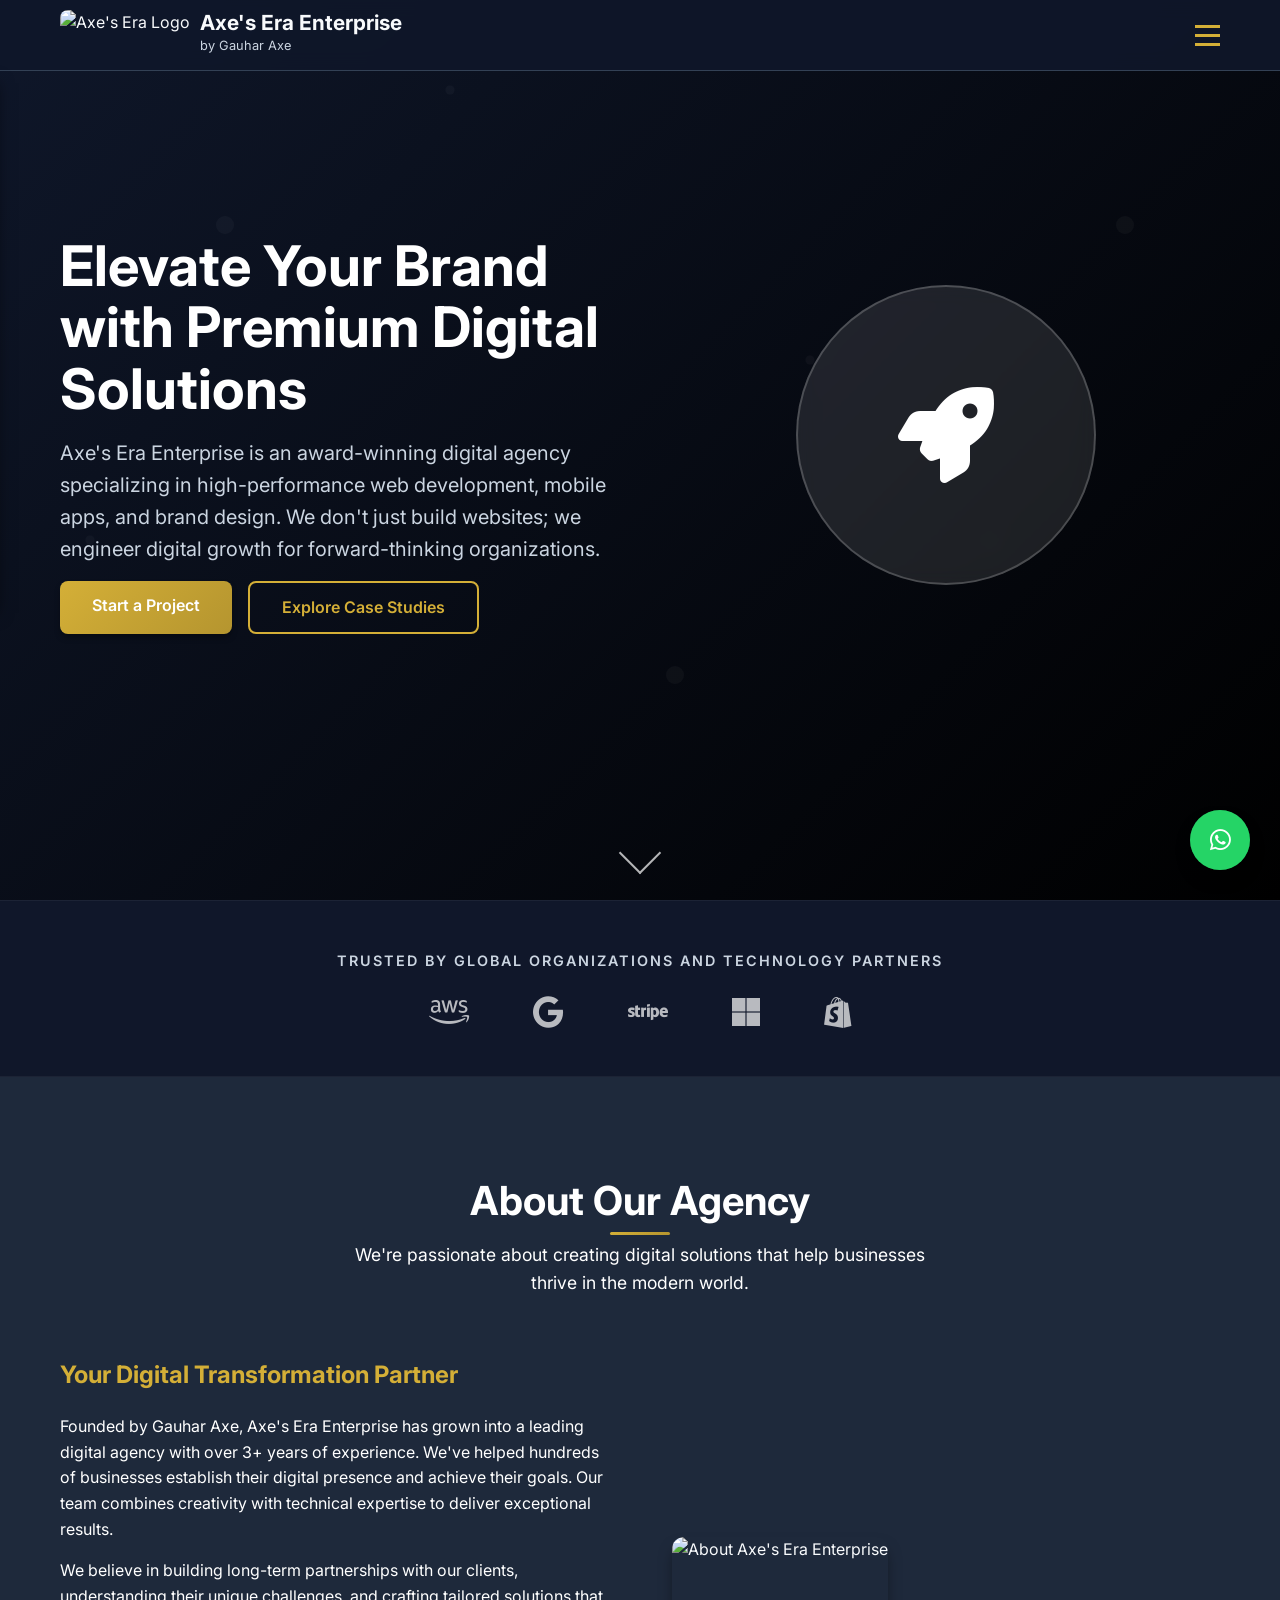
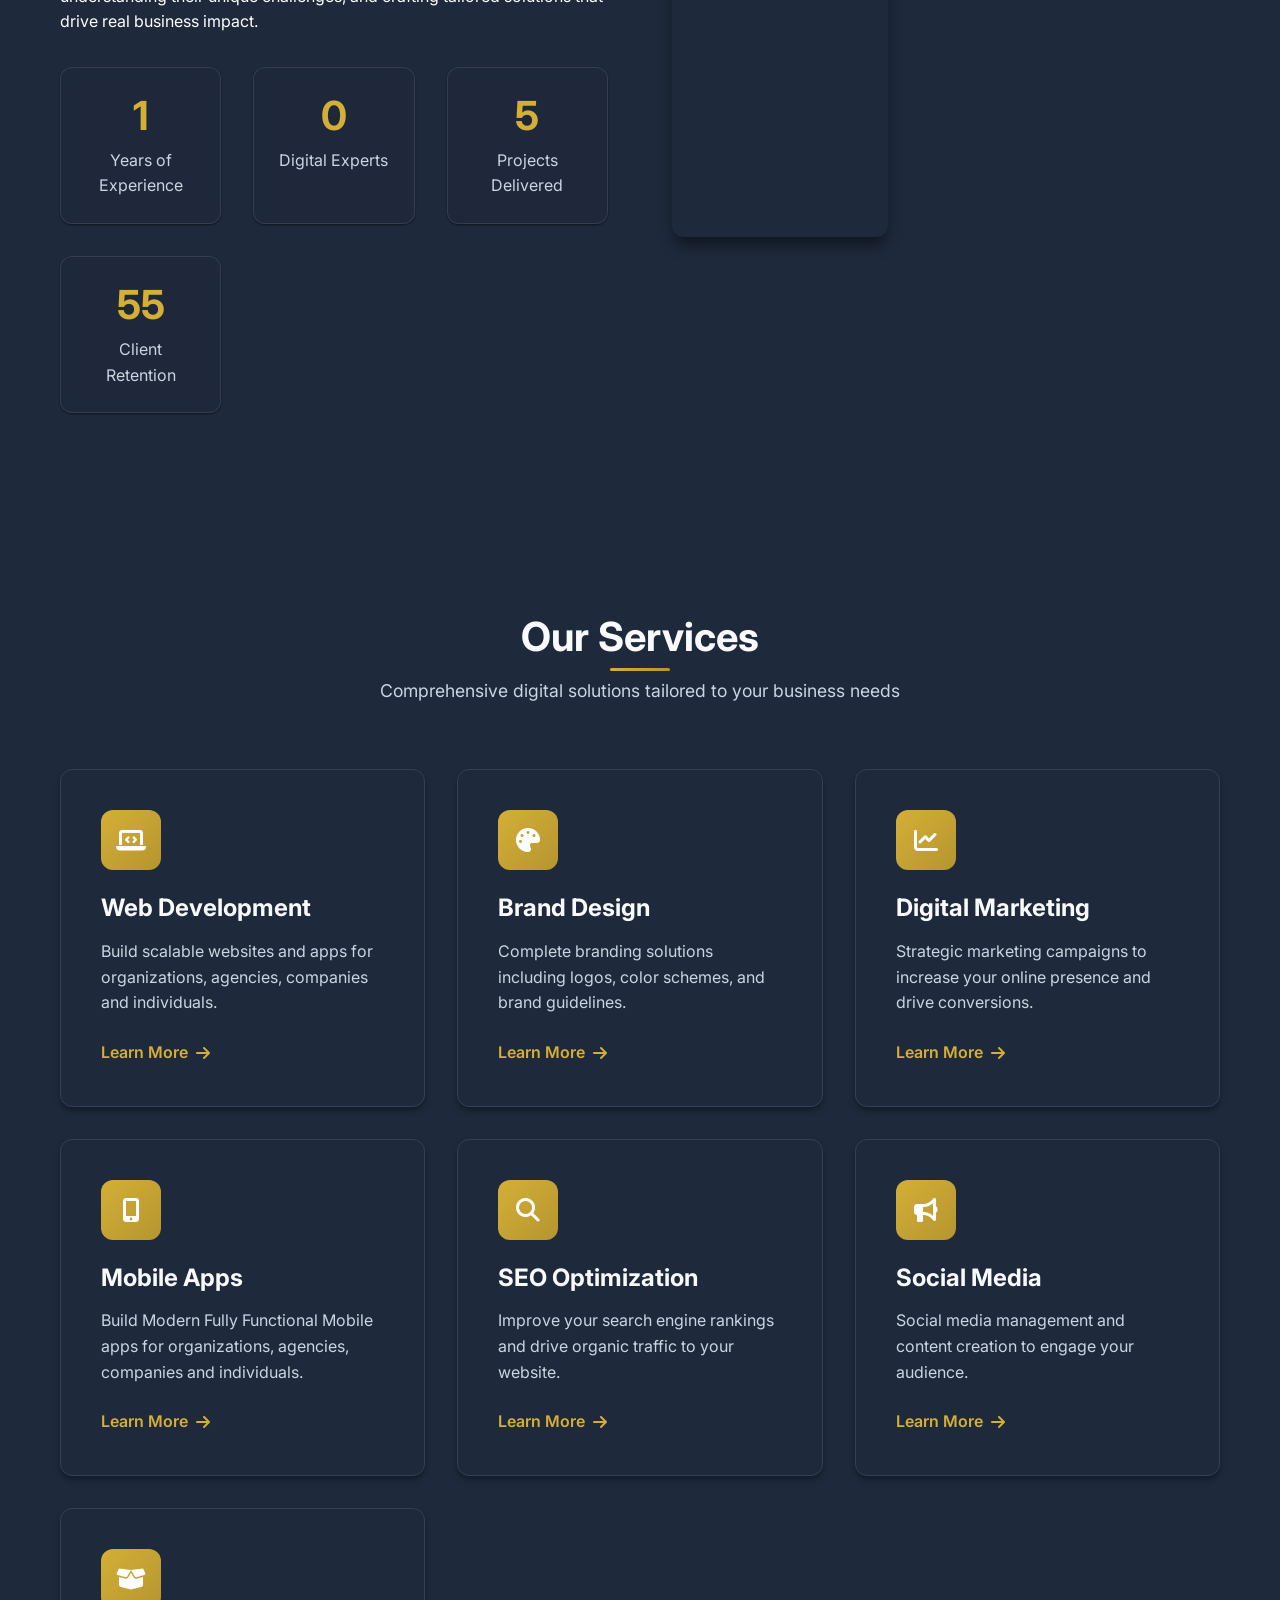
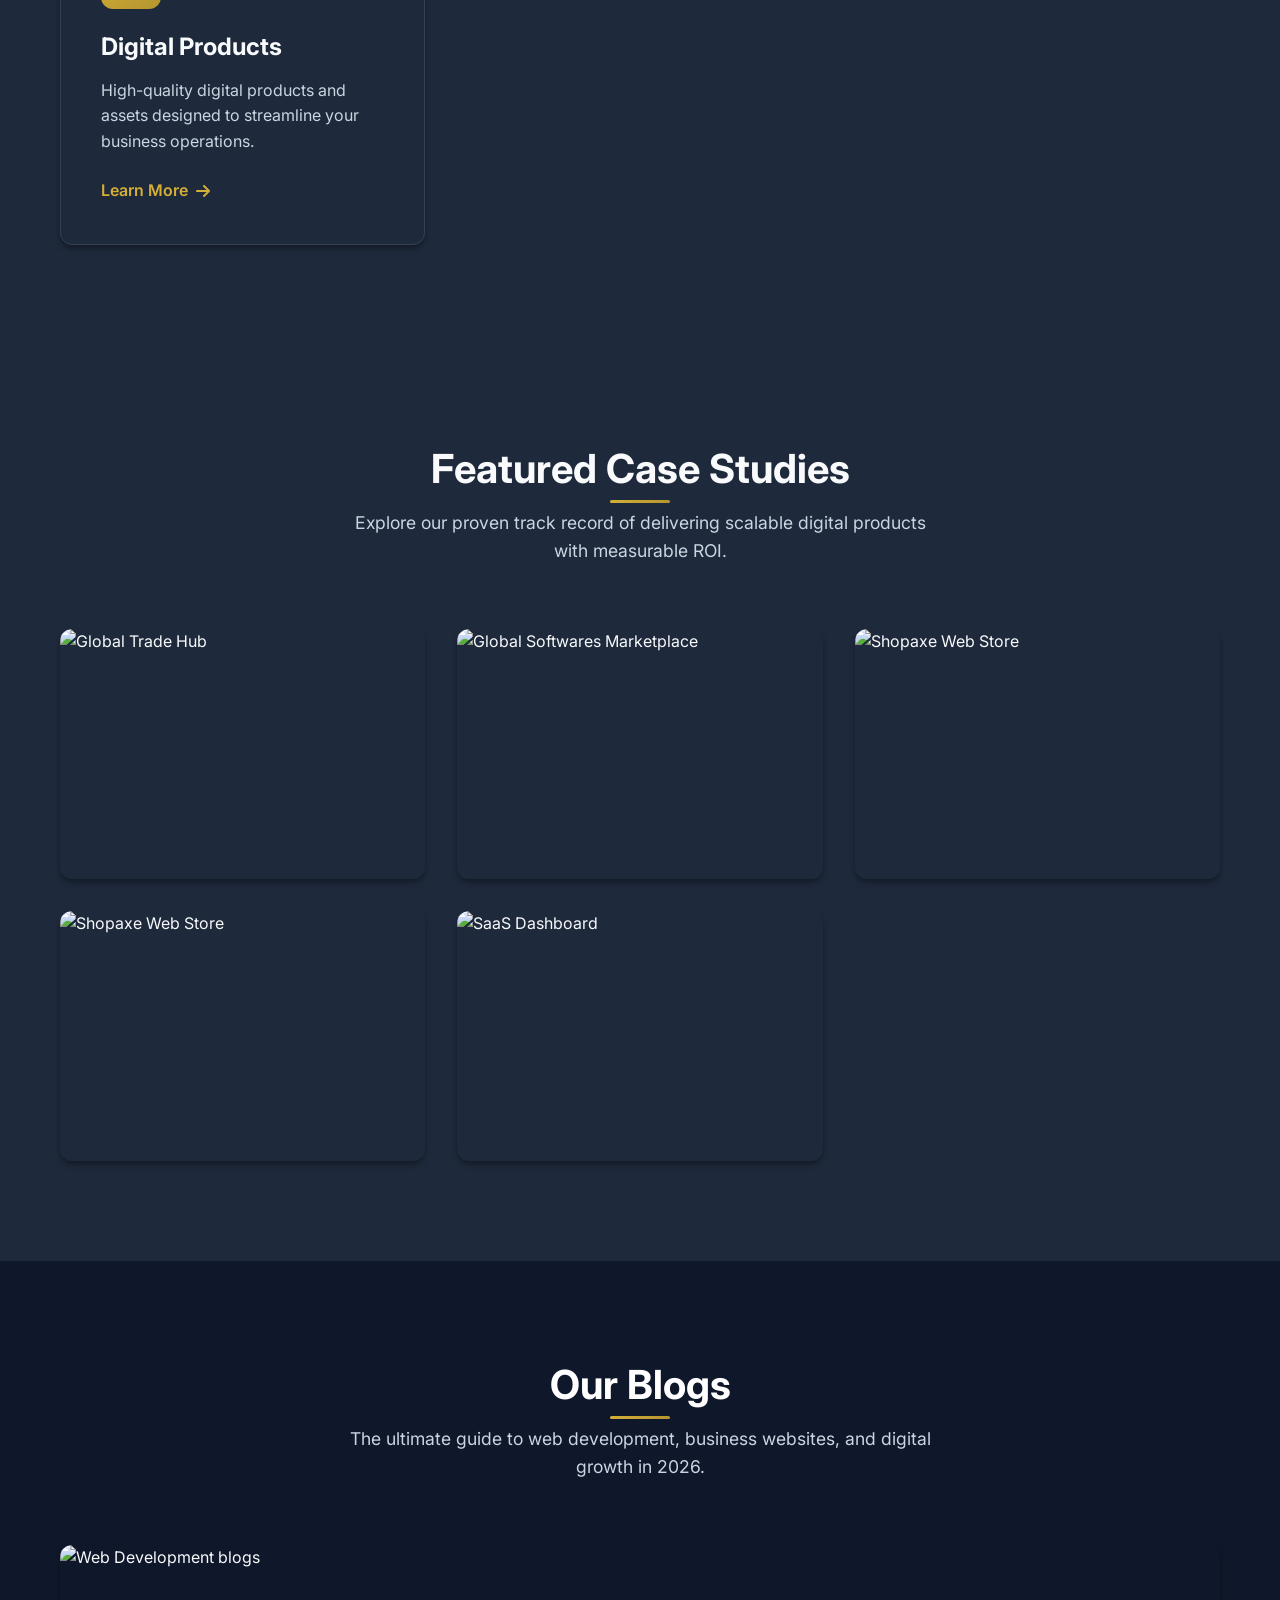
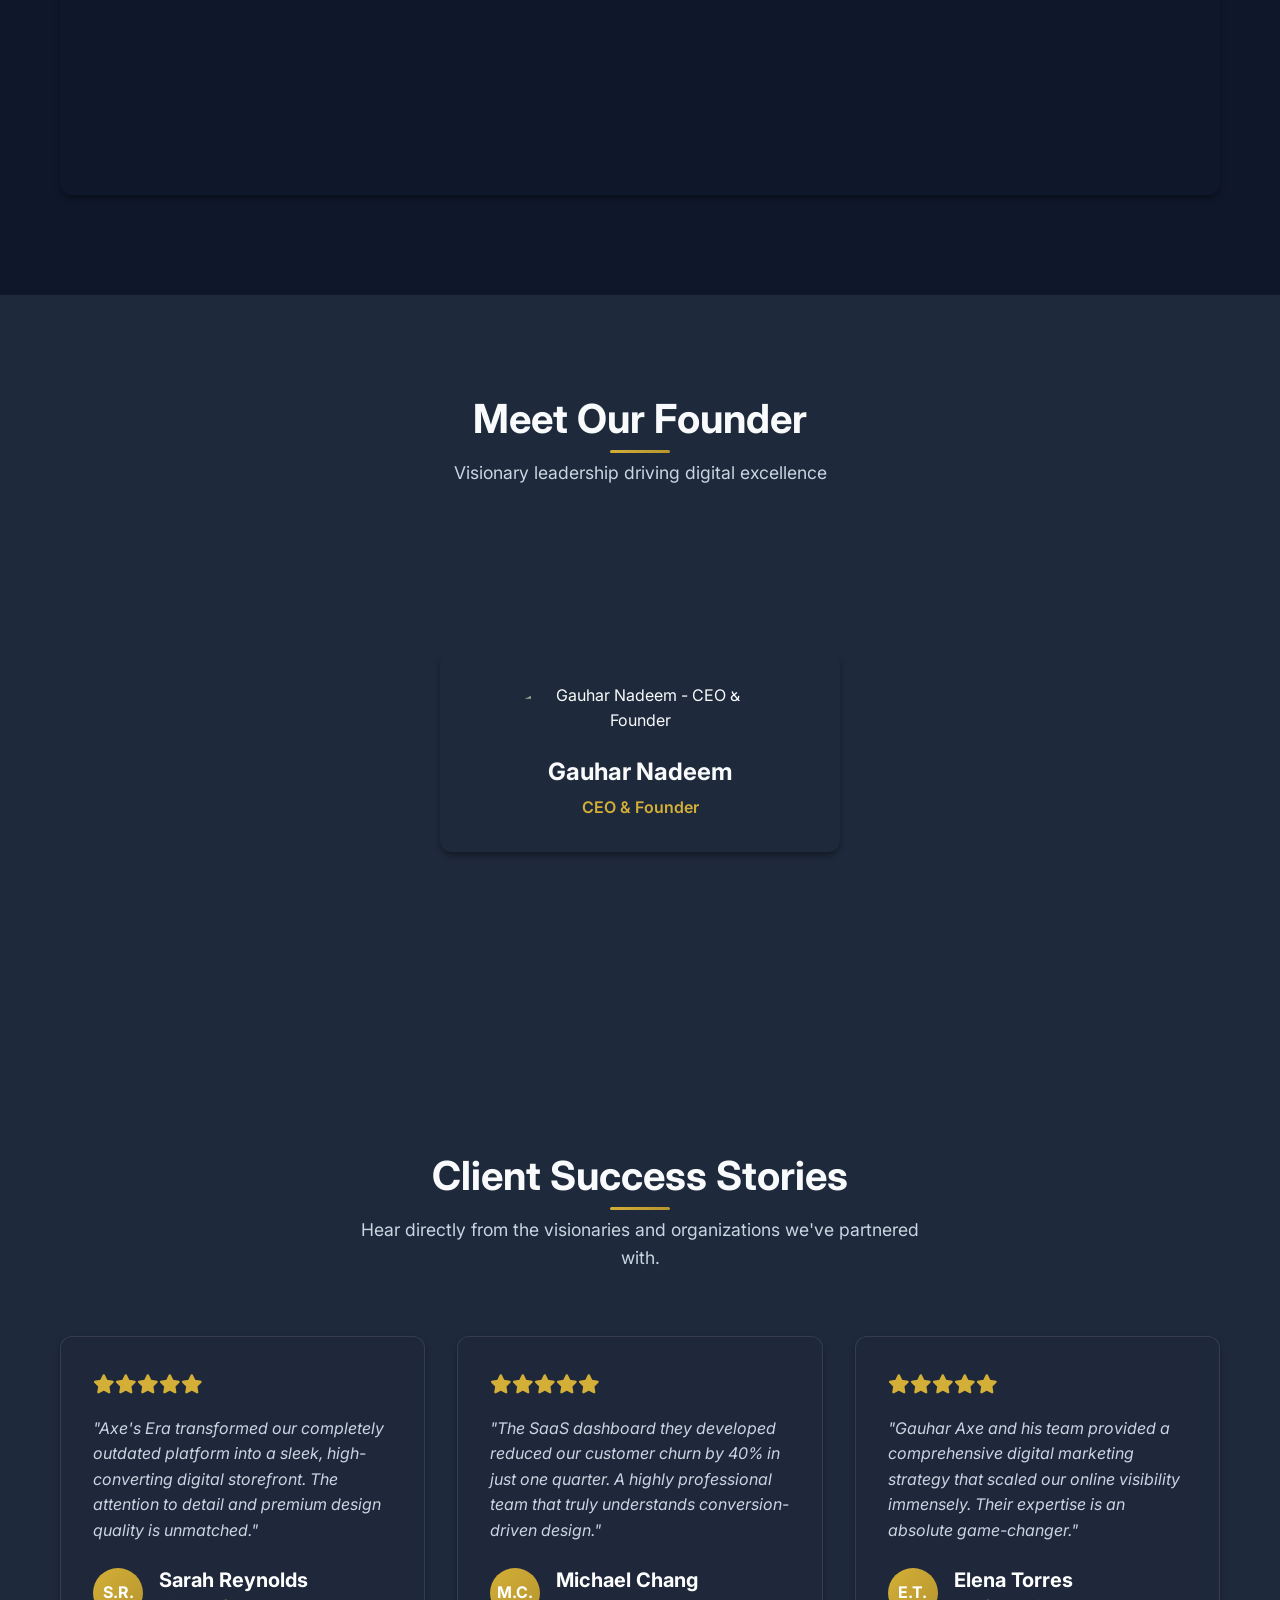
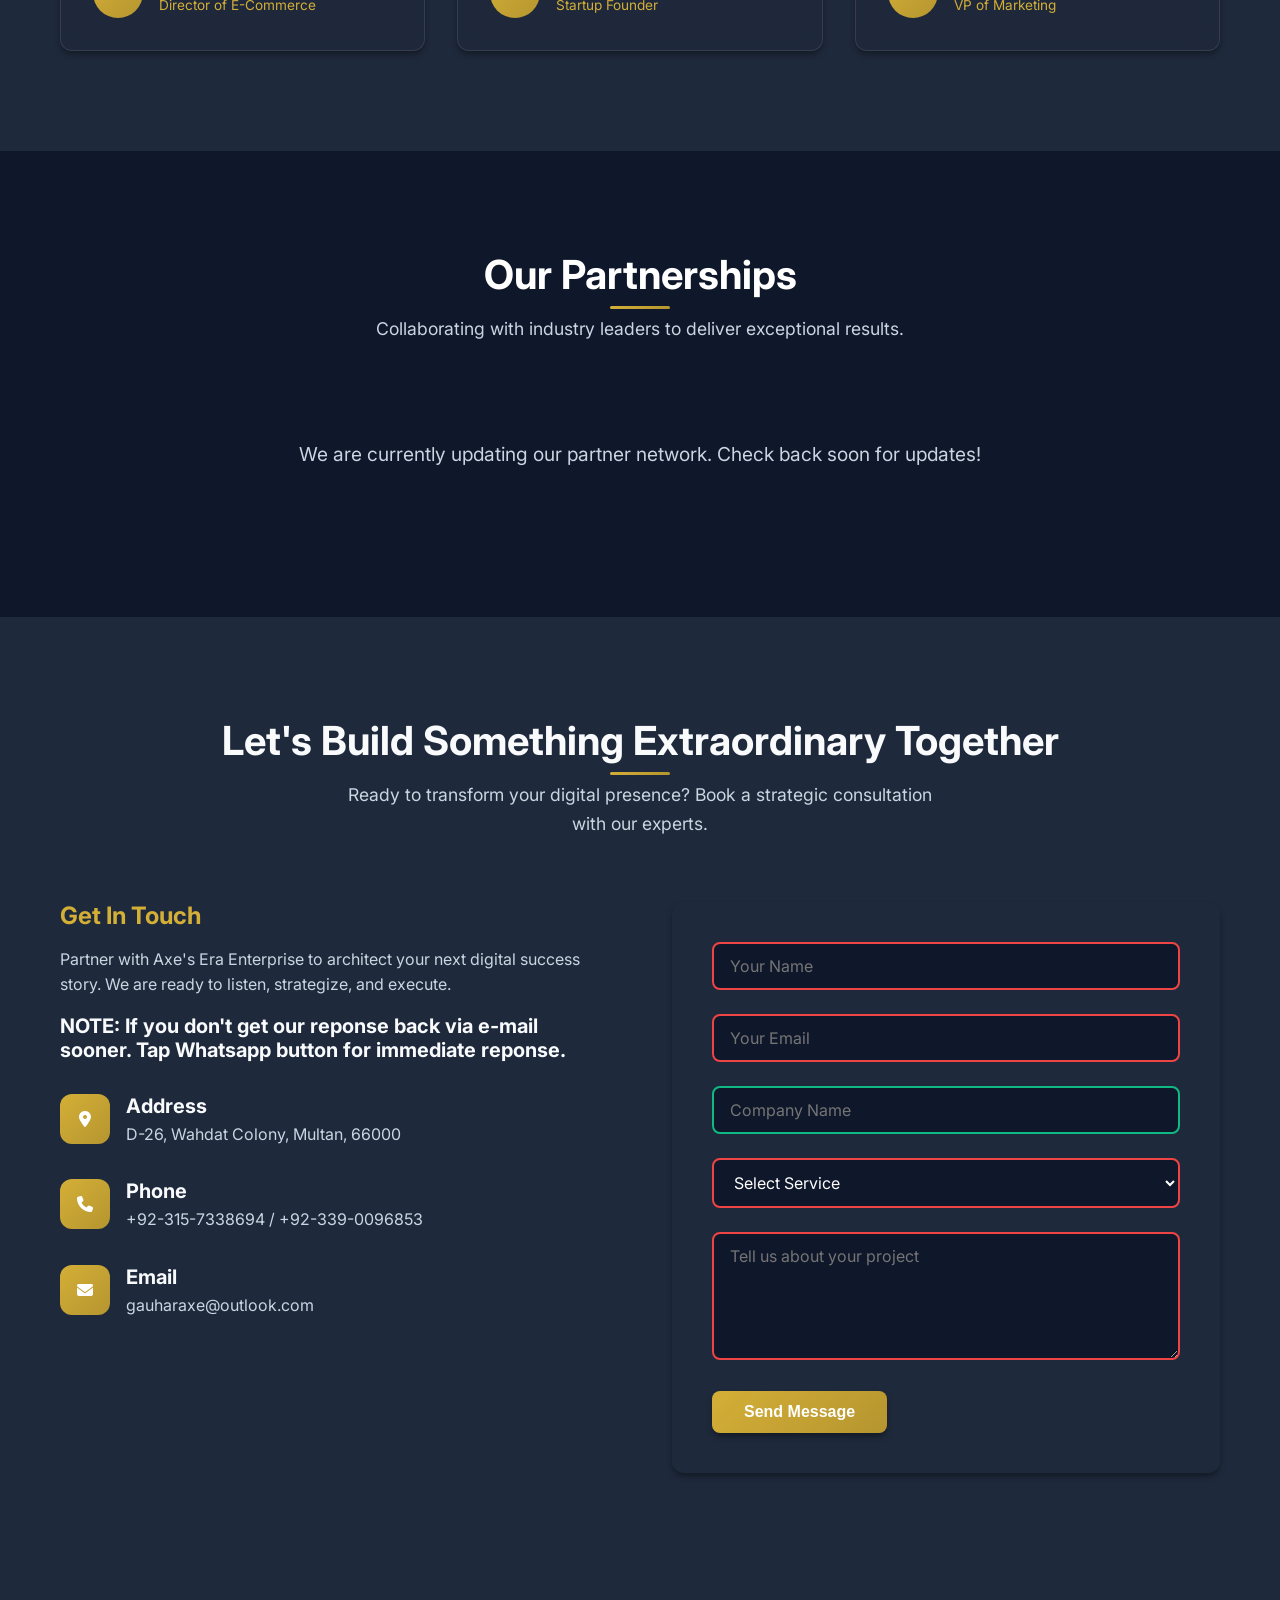
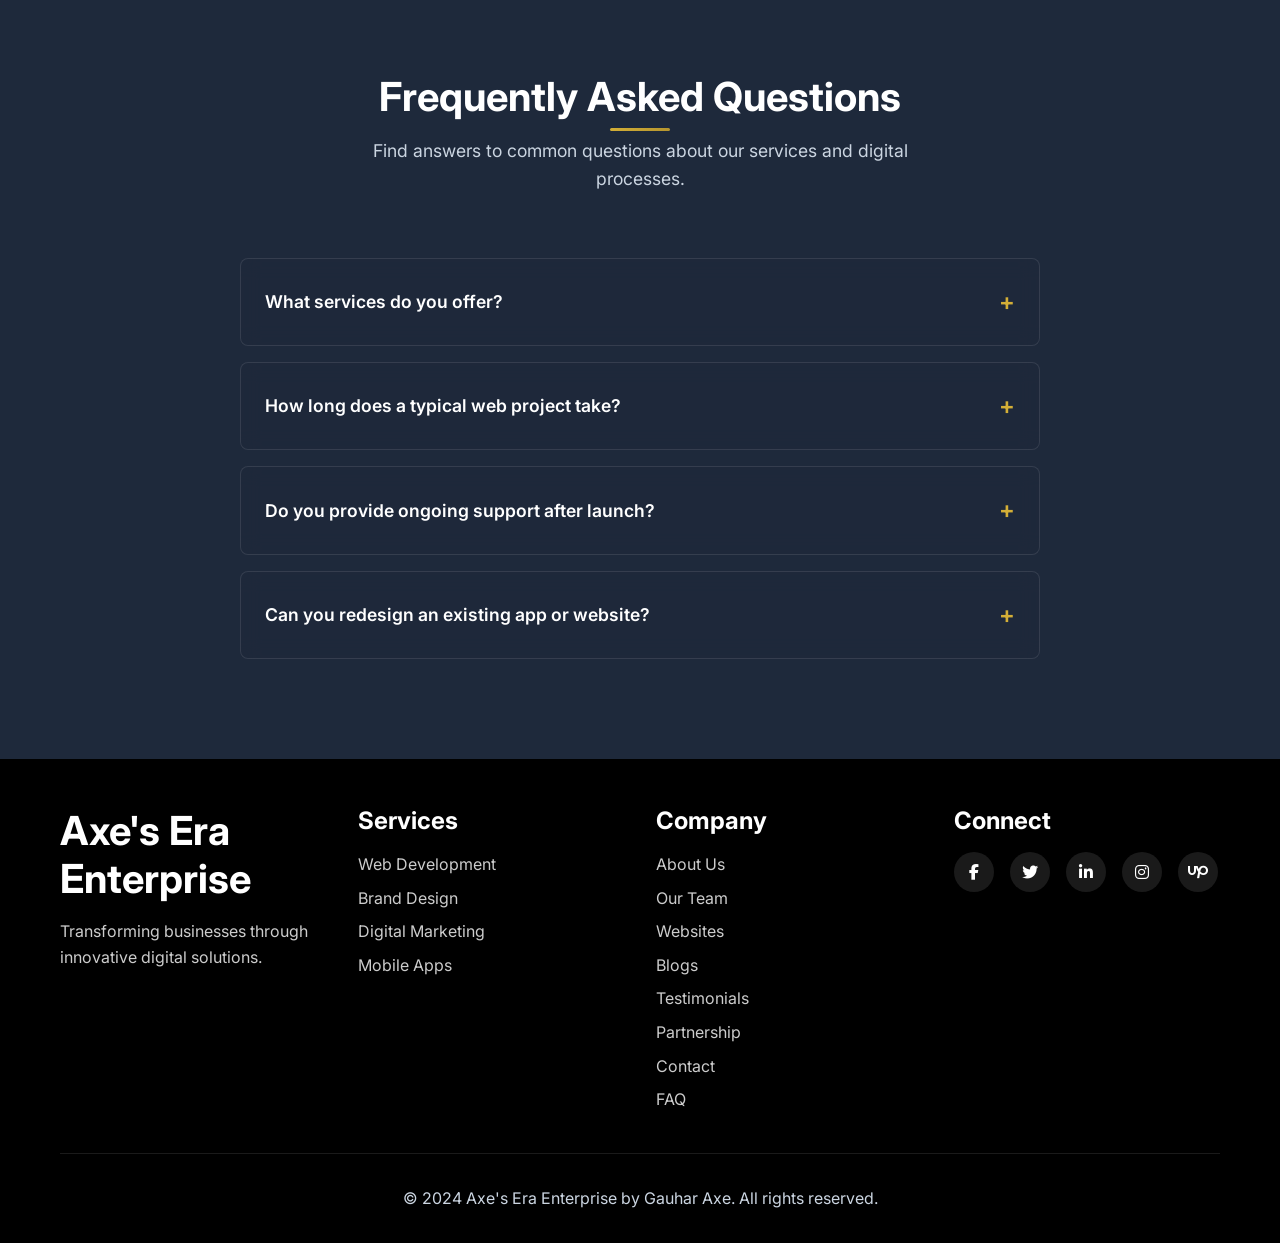
==== commit 7bbdbdb5: "commit" ====
--- a/index.html
+++ b/index.html
@@ -572,7 +572,7 @@
                         <a href="https://twitter.com/gauharaxe" target="_blank" aria-label="X (Twitter)"><i class="fab fa-twitter"></i></a>
                         <a href="https://www.linkedin.com/in/gauharaxe/" target="_blank" aria-label="LinkedIn"><i class="fab fa-linkedin-in"></i></a>
                         <a href="https://www.instagram.com/gauharaxe" target="_blank" aria-label="Instagram"><i class="fab fa-instagram"></i></a>
-                        <a href="#"><i class="fab fa-dribbble"></i></a>
+                        <a href="https://www.upwork.com/freelancers/~0131edfc6b7fb25125" target="_blank" aria-label="Upwork"><i class="fa-brands fa-upwork"></i></a>
                     </div>
                 </div>
             </div>
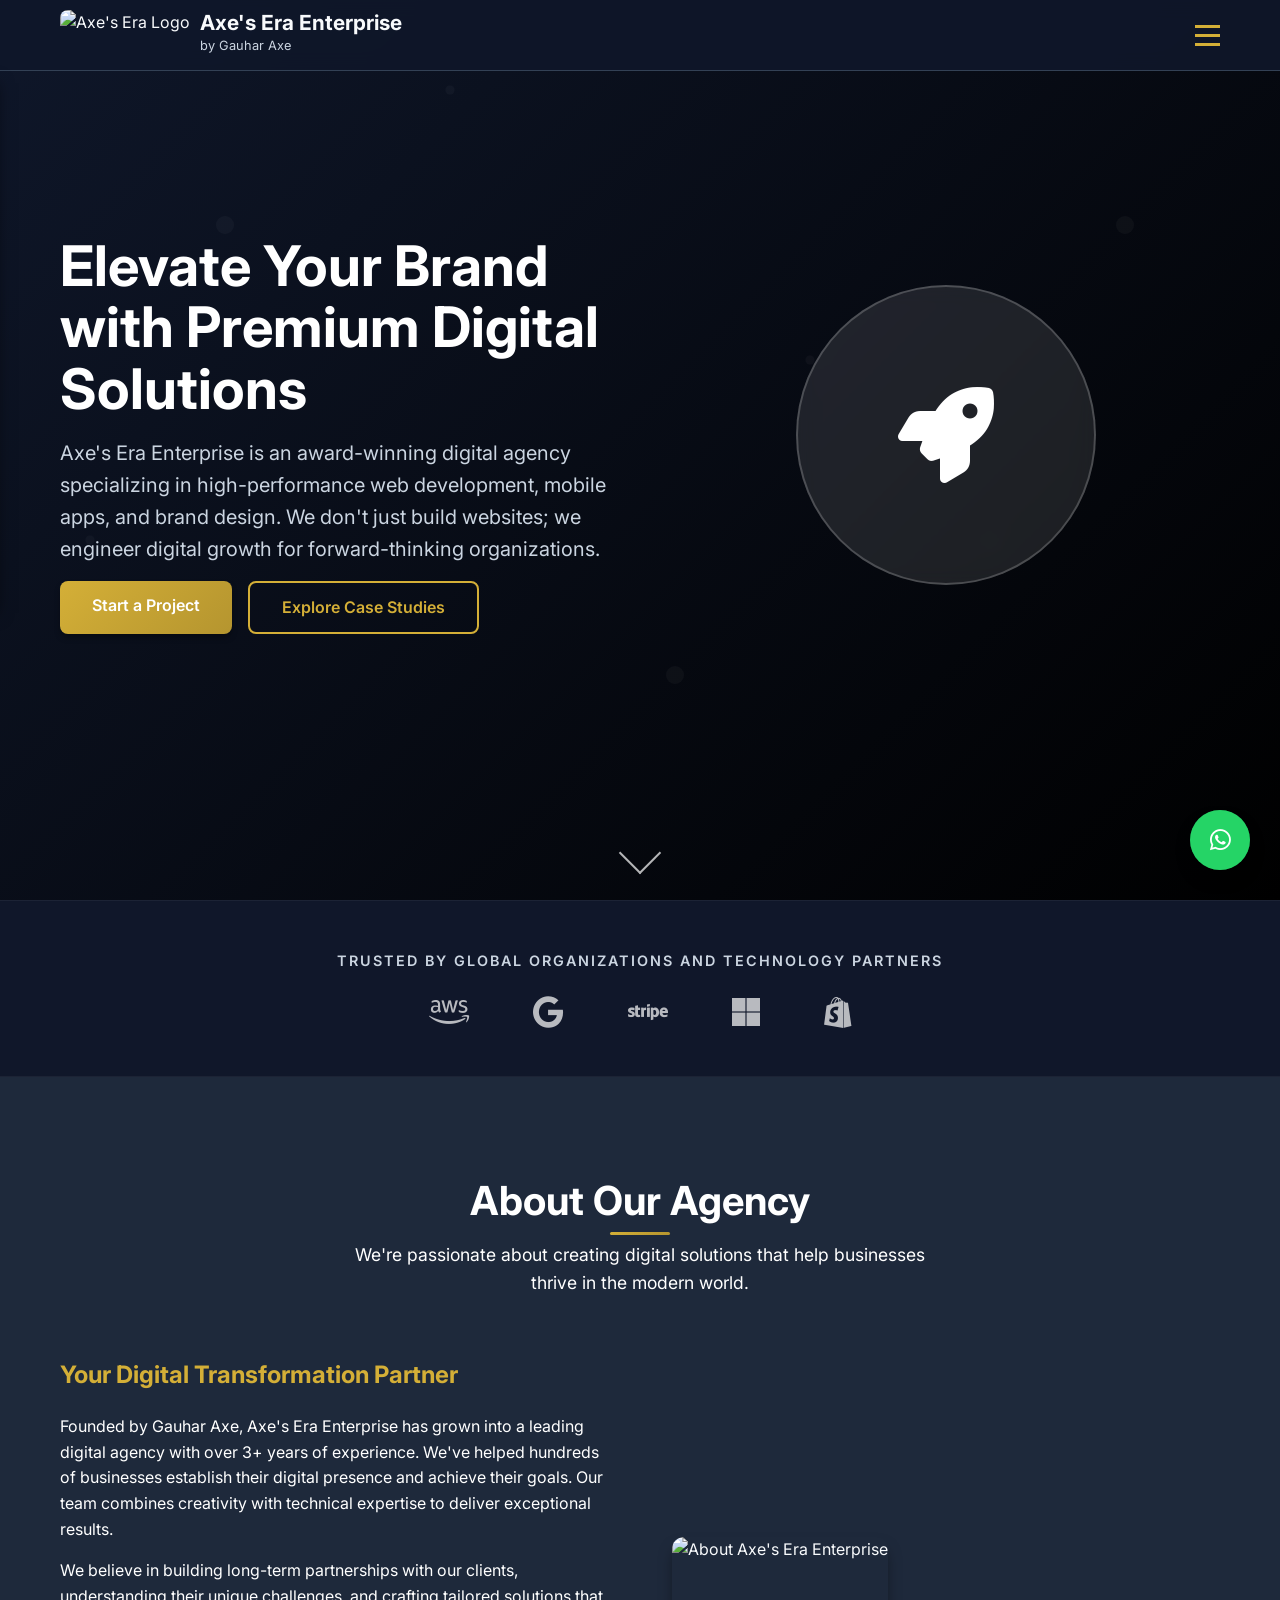
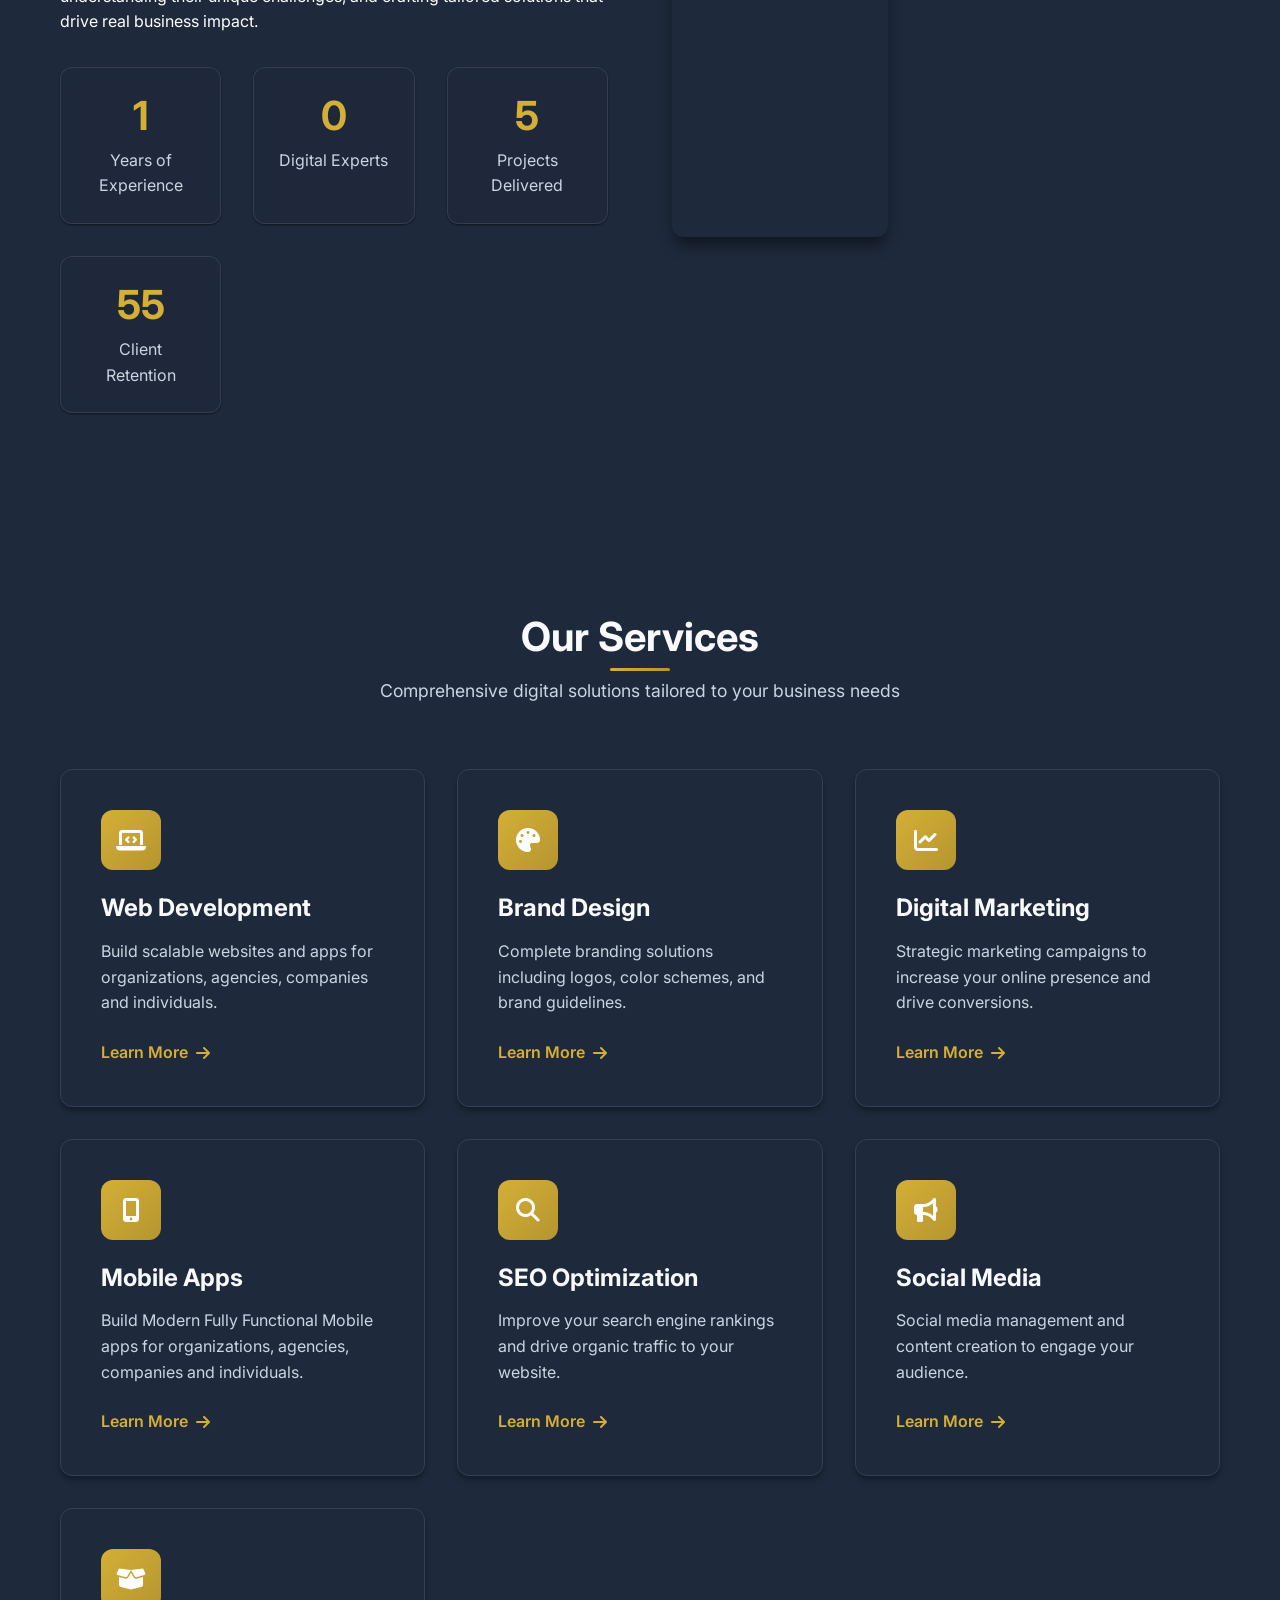
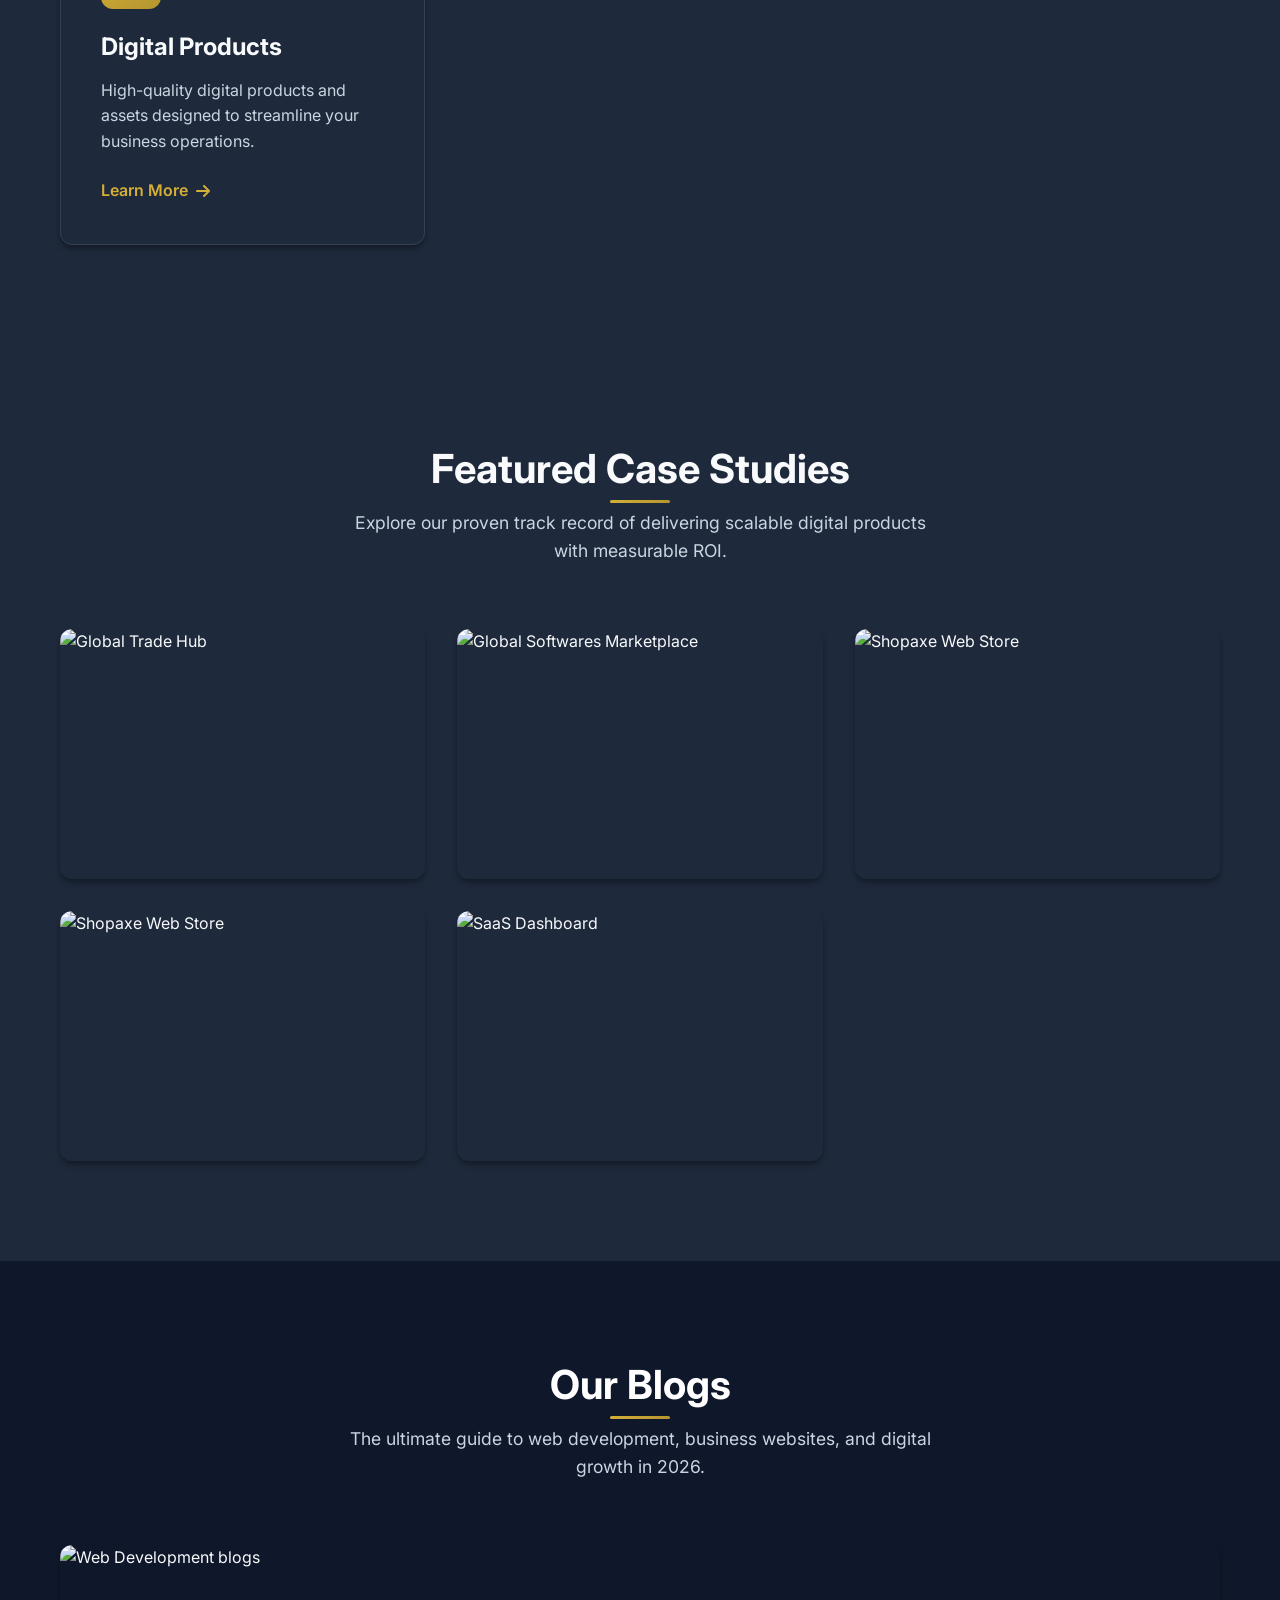
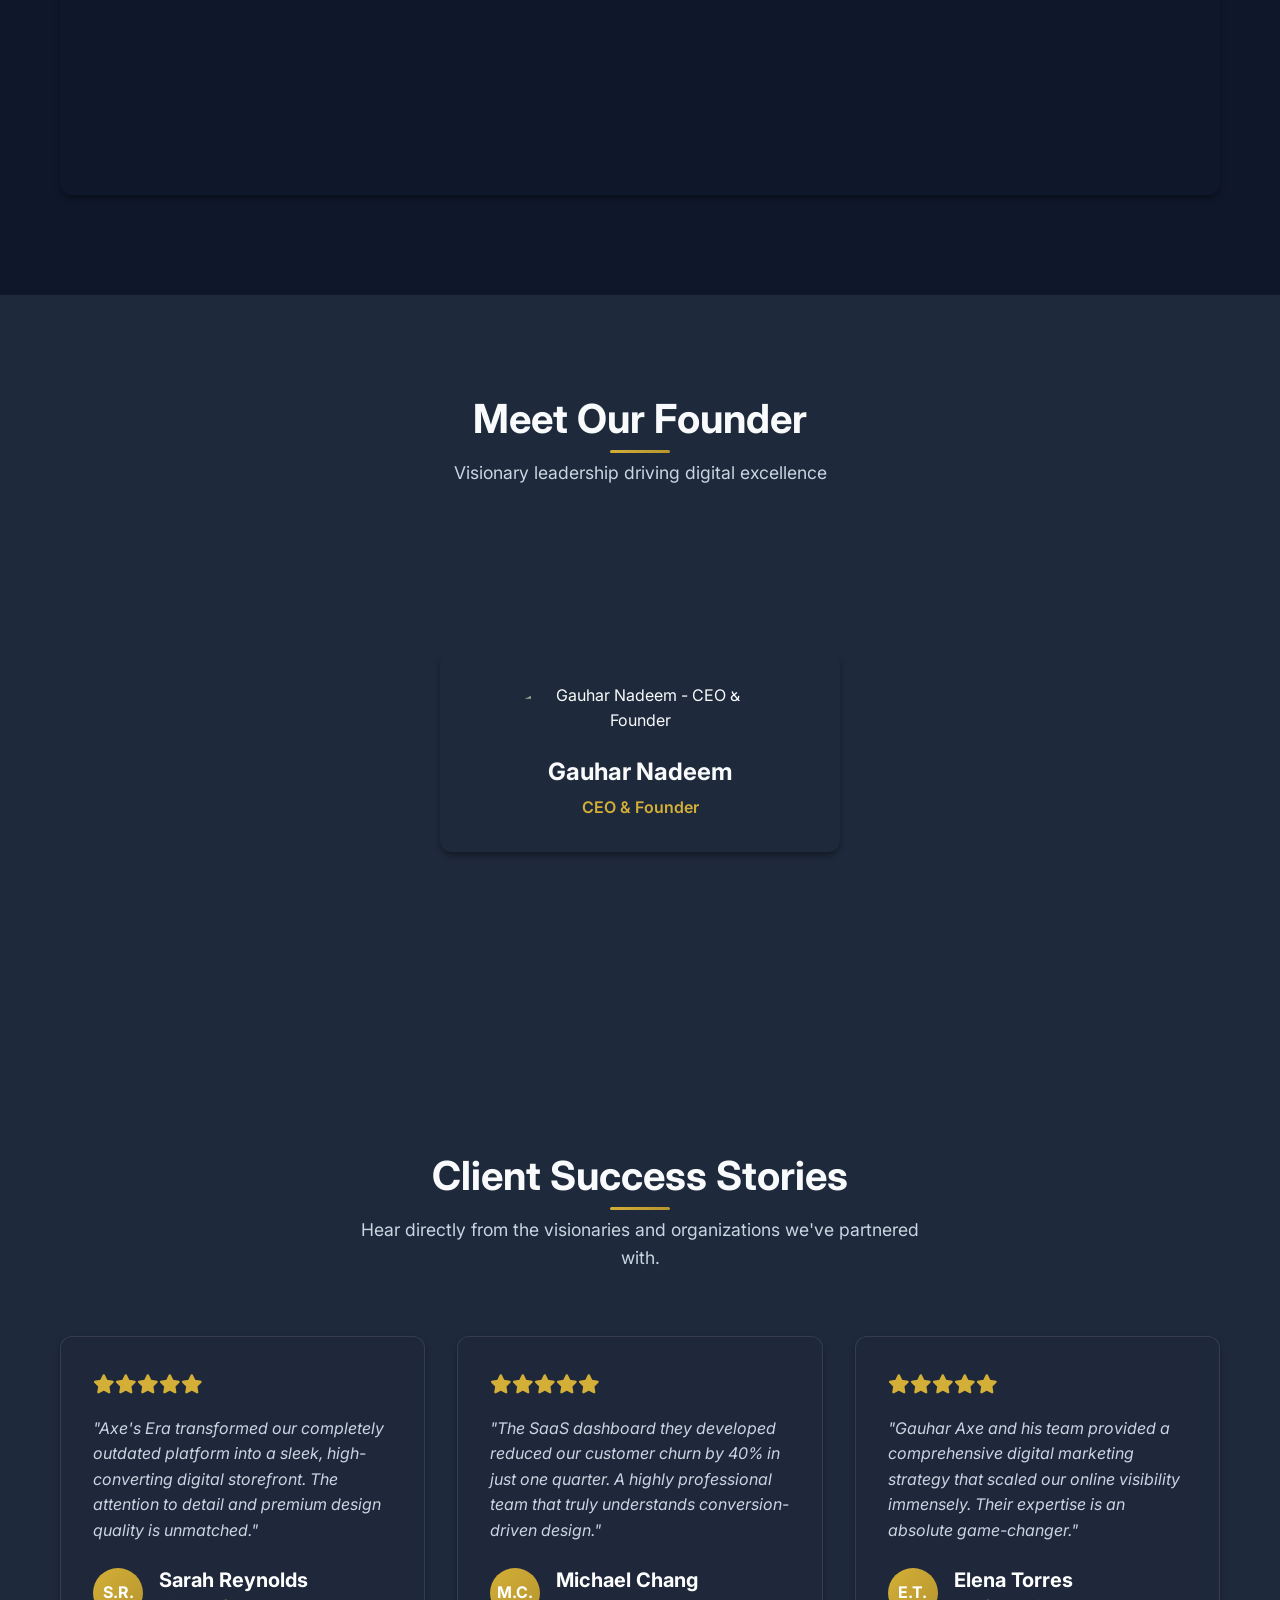
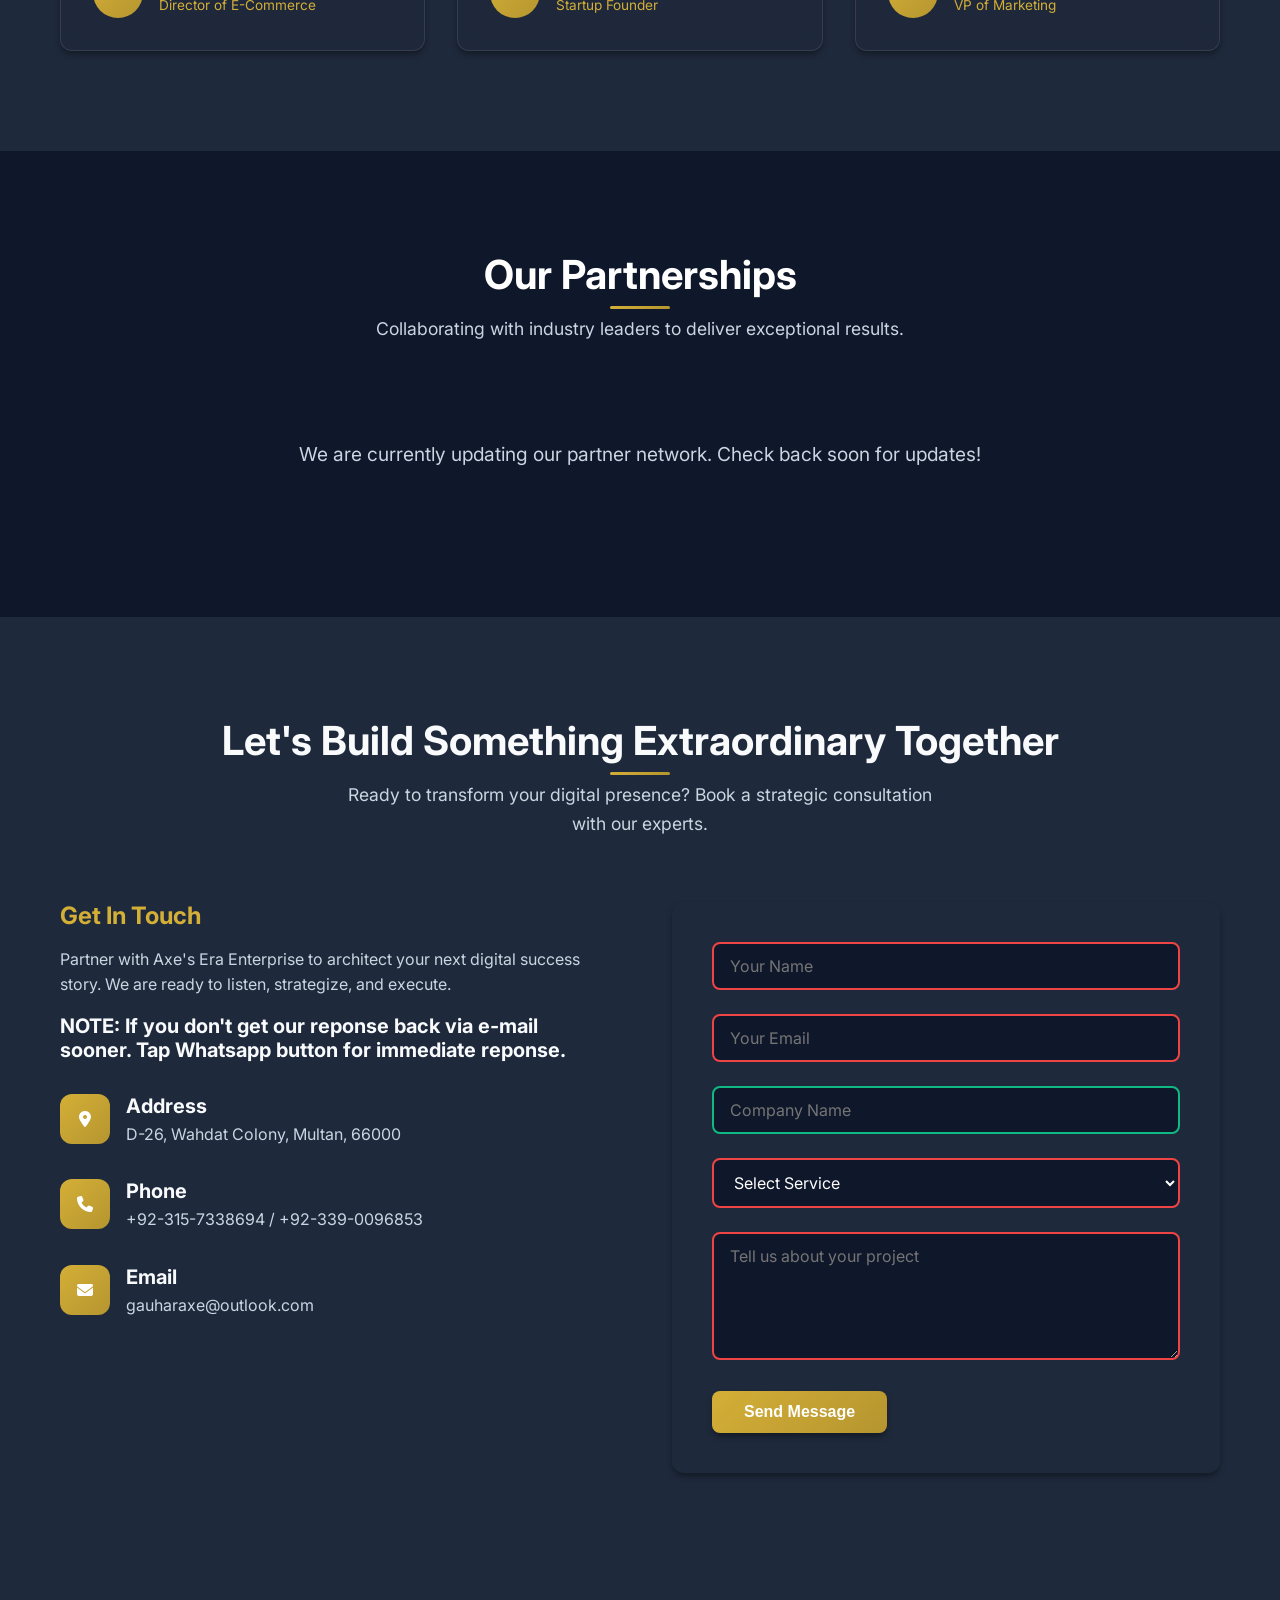
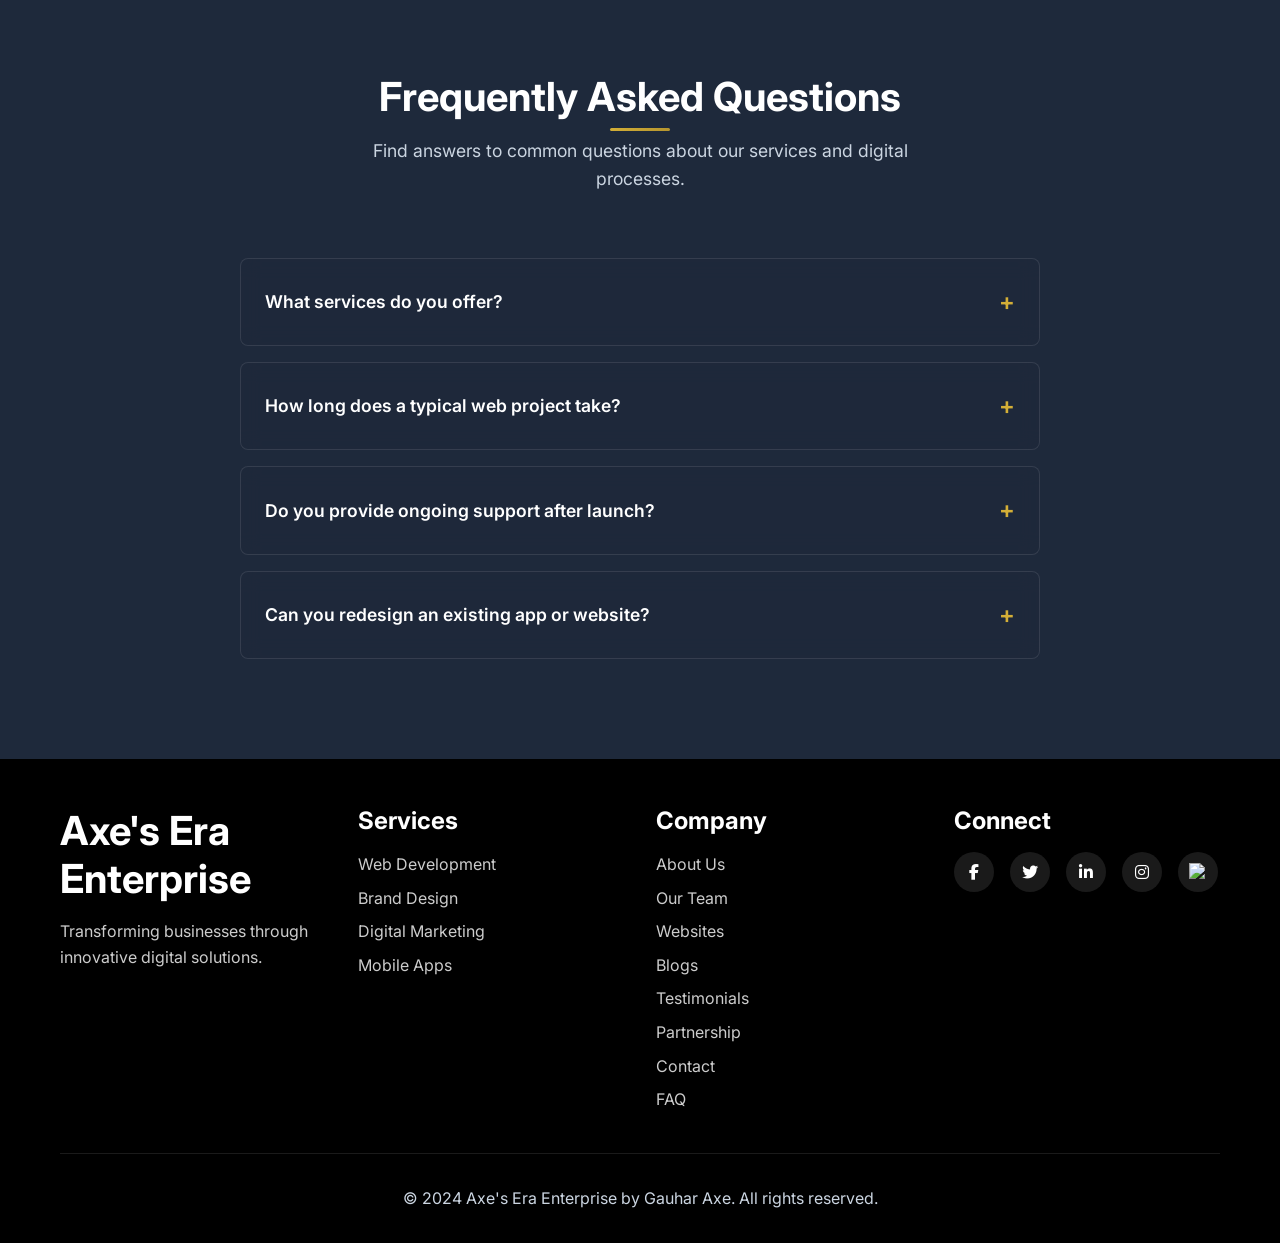
==== commit 3ce017c6: "commit" ====
--- a/index.html
+++ b/index.html
@@ -572,7 +572,10 @@
                         <a href="https://twitter.com/gauharaxe" target="_blank" aria-label="X (Twitter)"><i class="fab fa-twitter"></i></a>
                         <a href="https://www.linkedin.com/in/gauharaxe/" target="_blank" aria-label="LinkedIn"><i class="fab fa-linkedin-in"></i></a>
                         <a href="https://www.instagram.com/gauharaxe" target="_blank" aria-label="Instagram"><i class="fab fa-instagram"></i></a>
-                        <a href="https://www.upwork.com/freelancers/~0131edfc6b7fb25125" target="_blank" aria-label="Upwork"><i class="fa-brands fa-upwork"></i></a>
+                        <!-- Upwork Logo & Link -->
+                        <a href="https://www.upwork.com/freelancers/~0131edfc6b7fb25125" target="_blank" aria-label="Upwork">
+                        <img src="https://uxwing.com/wp-content/themes/uxwing/download/brands-and-social-media/upwork-icon.svg" alt="Upwork" width="18" height="18" style="vertical-align: middle;" />
+                        </a>
                     </div>
                 </div>
             </div>
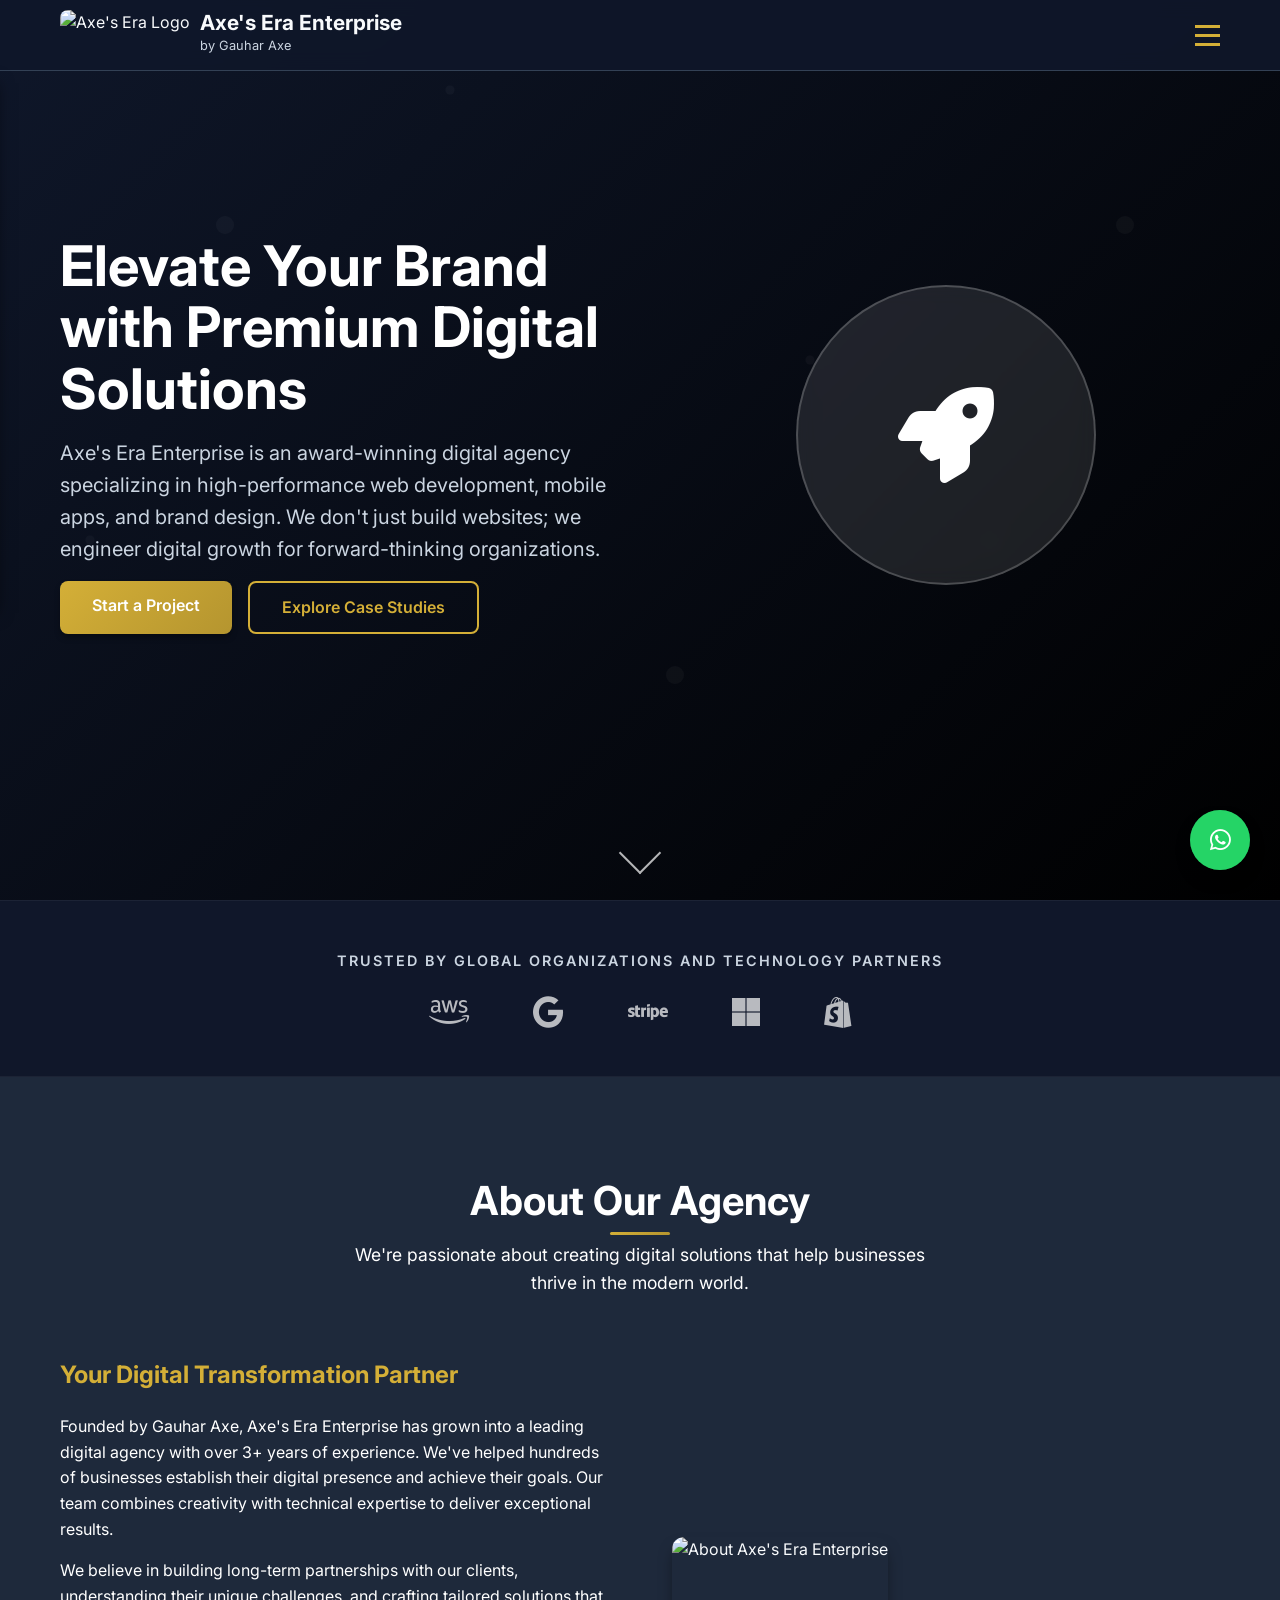
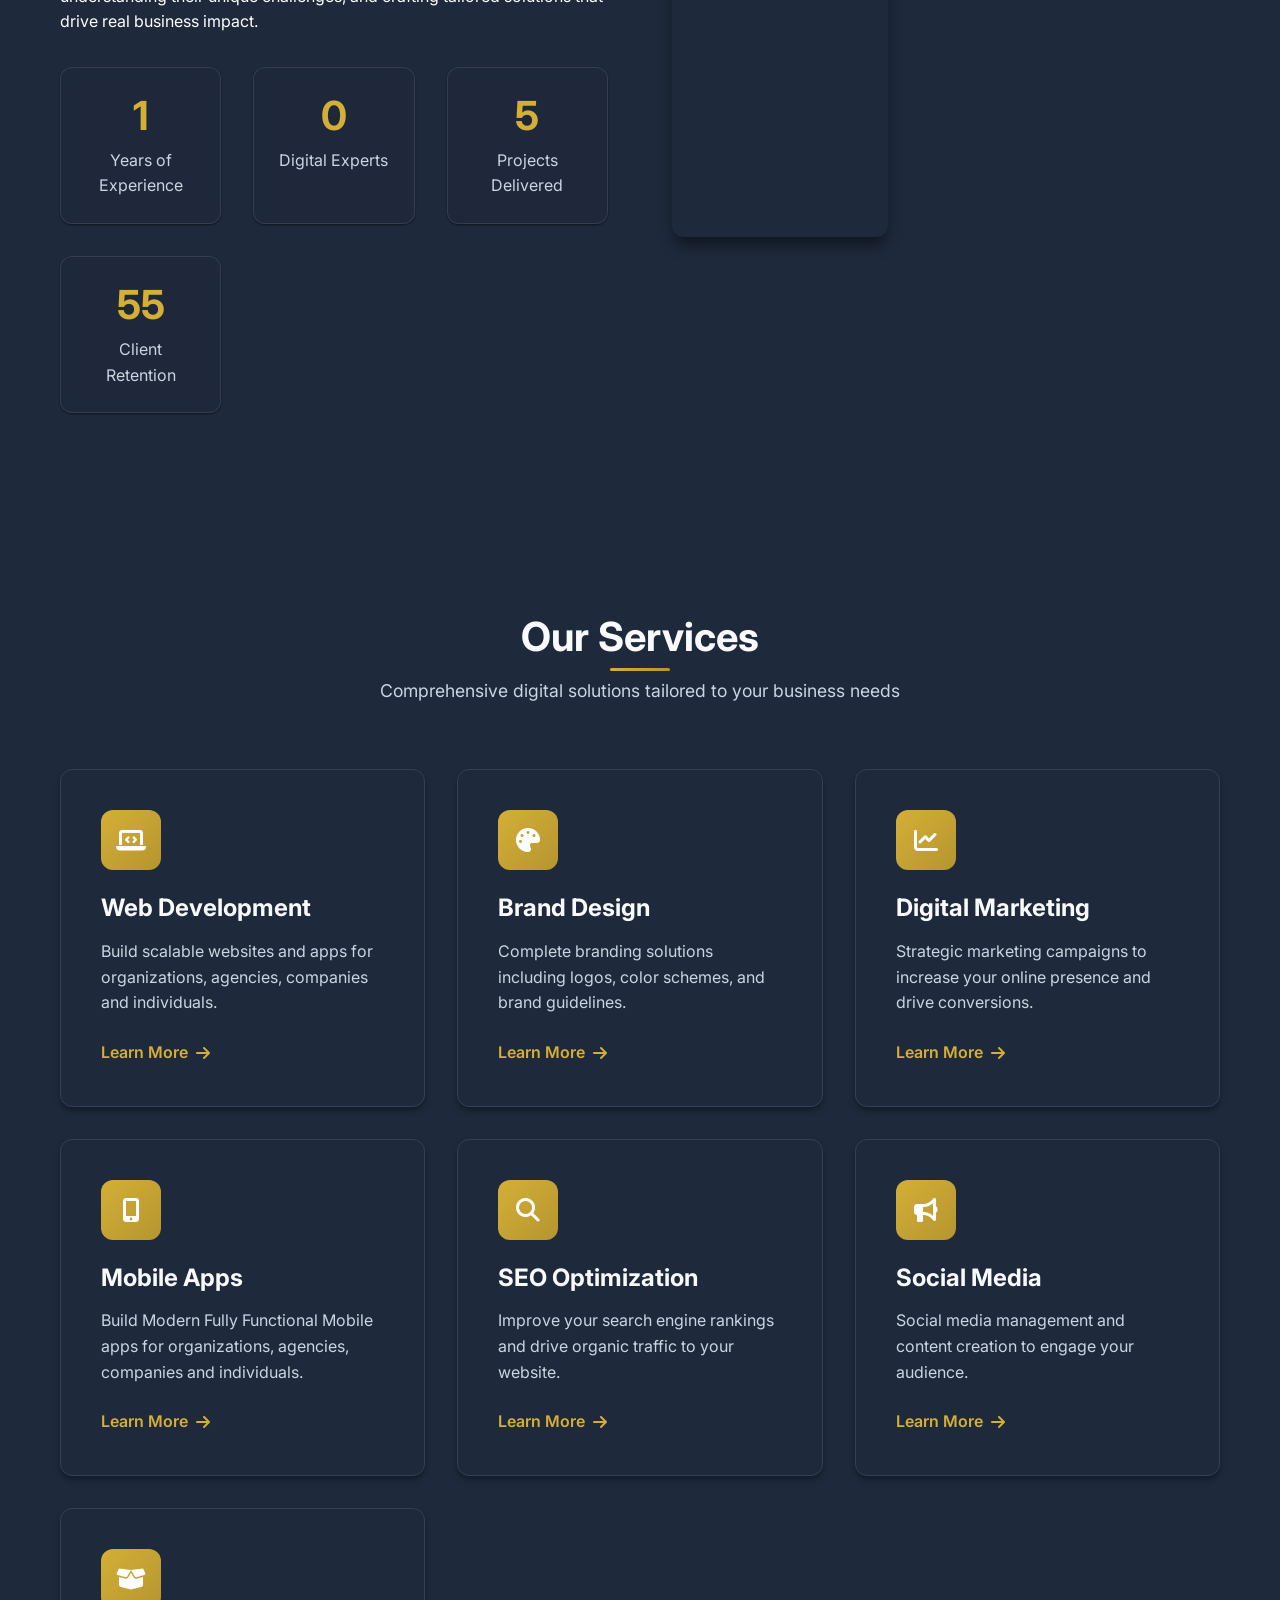
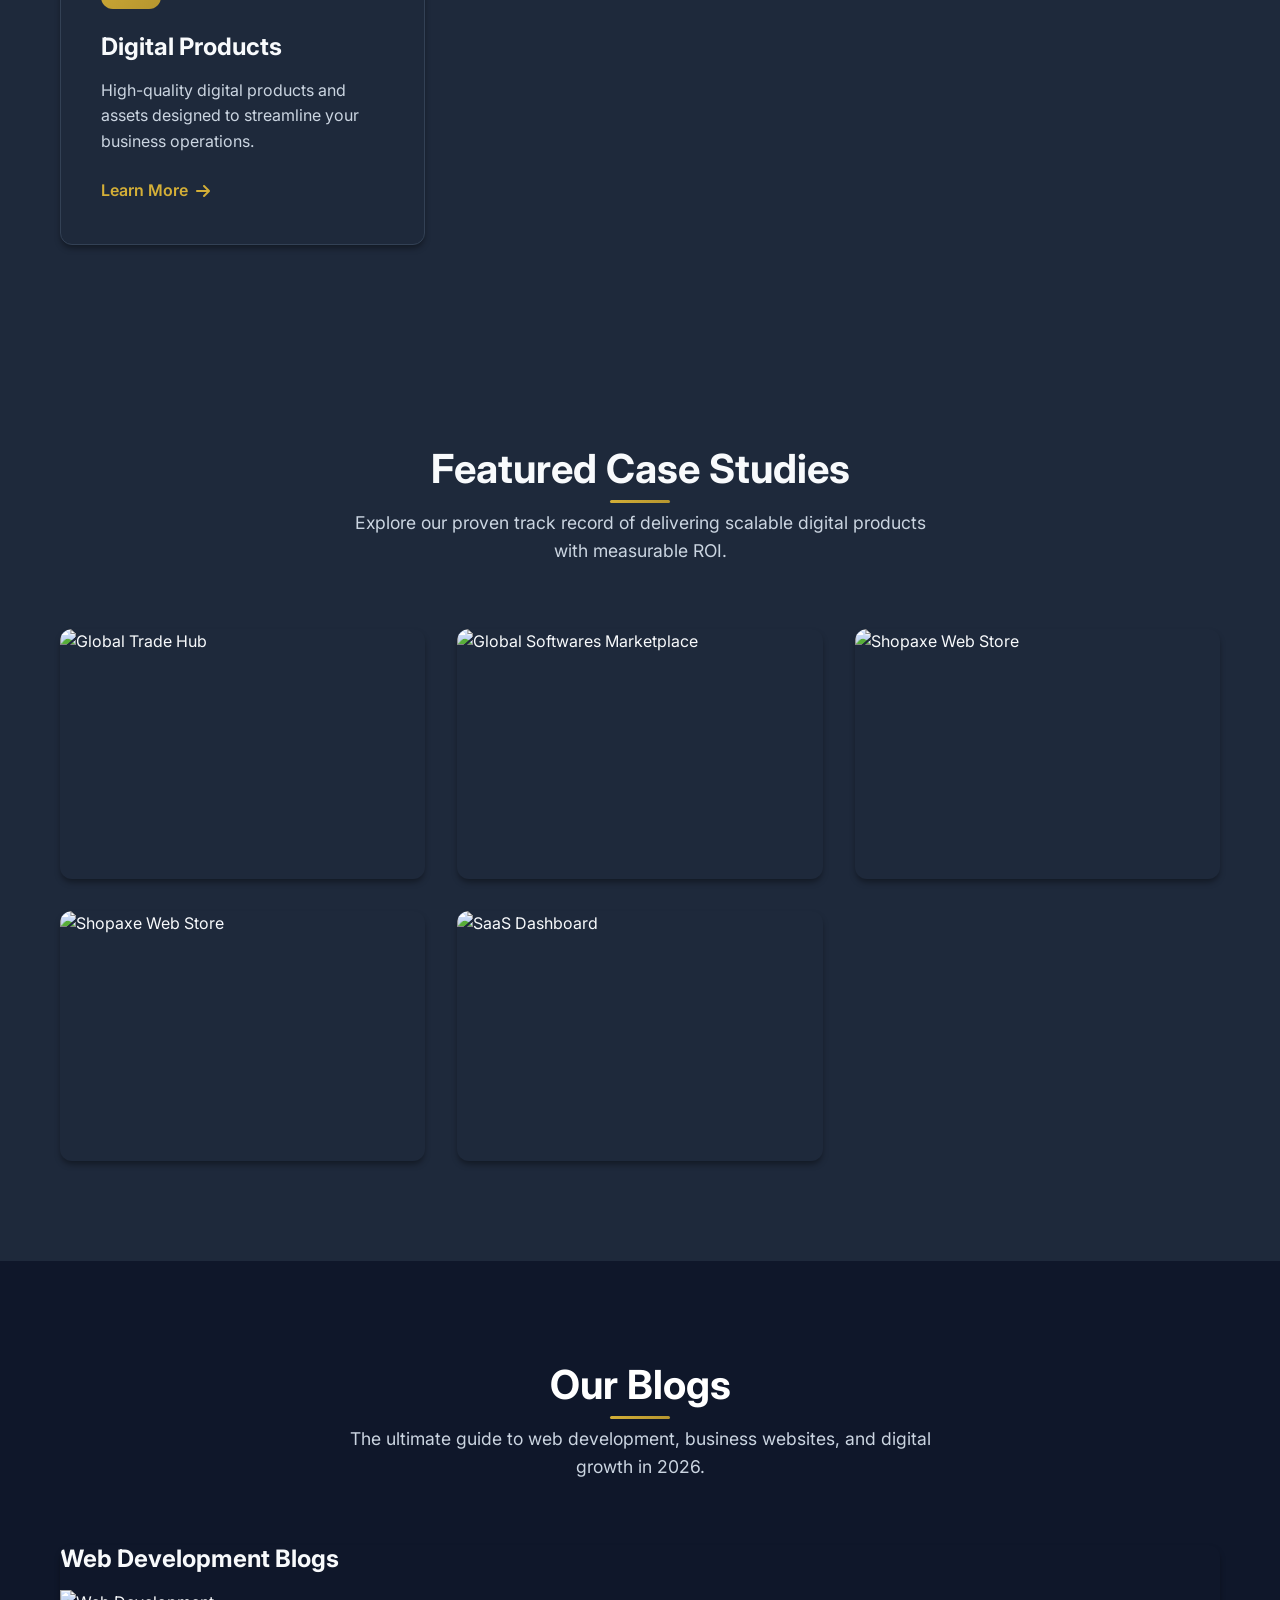
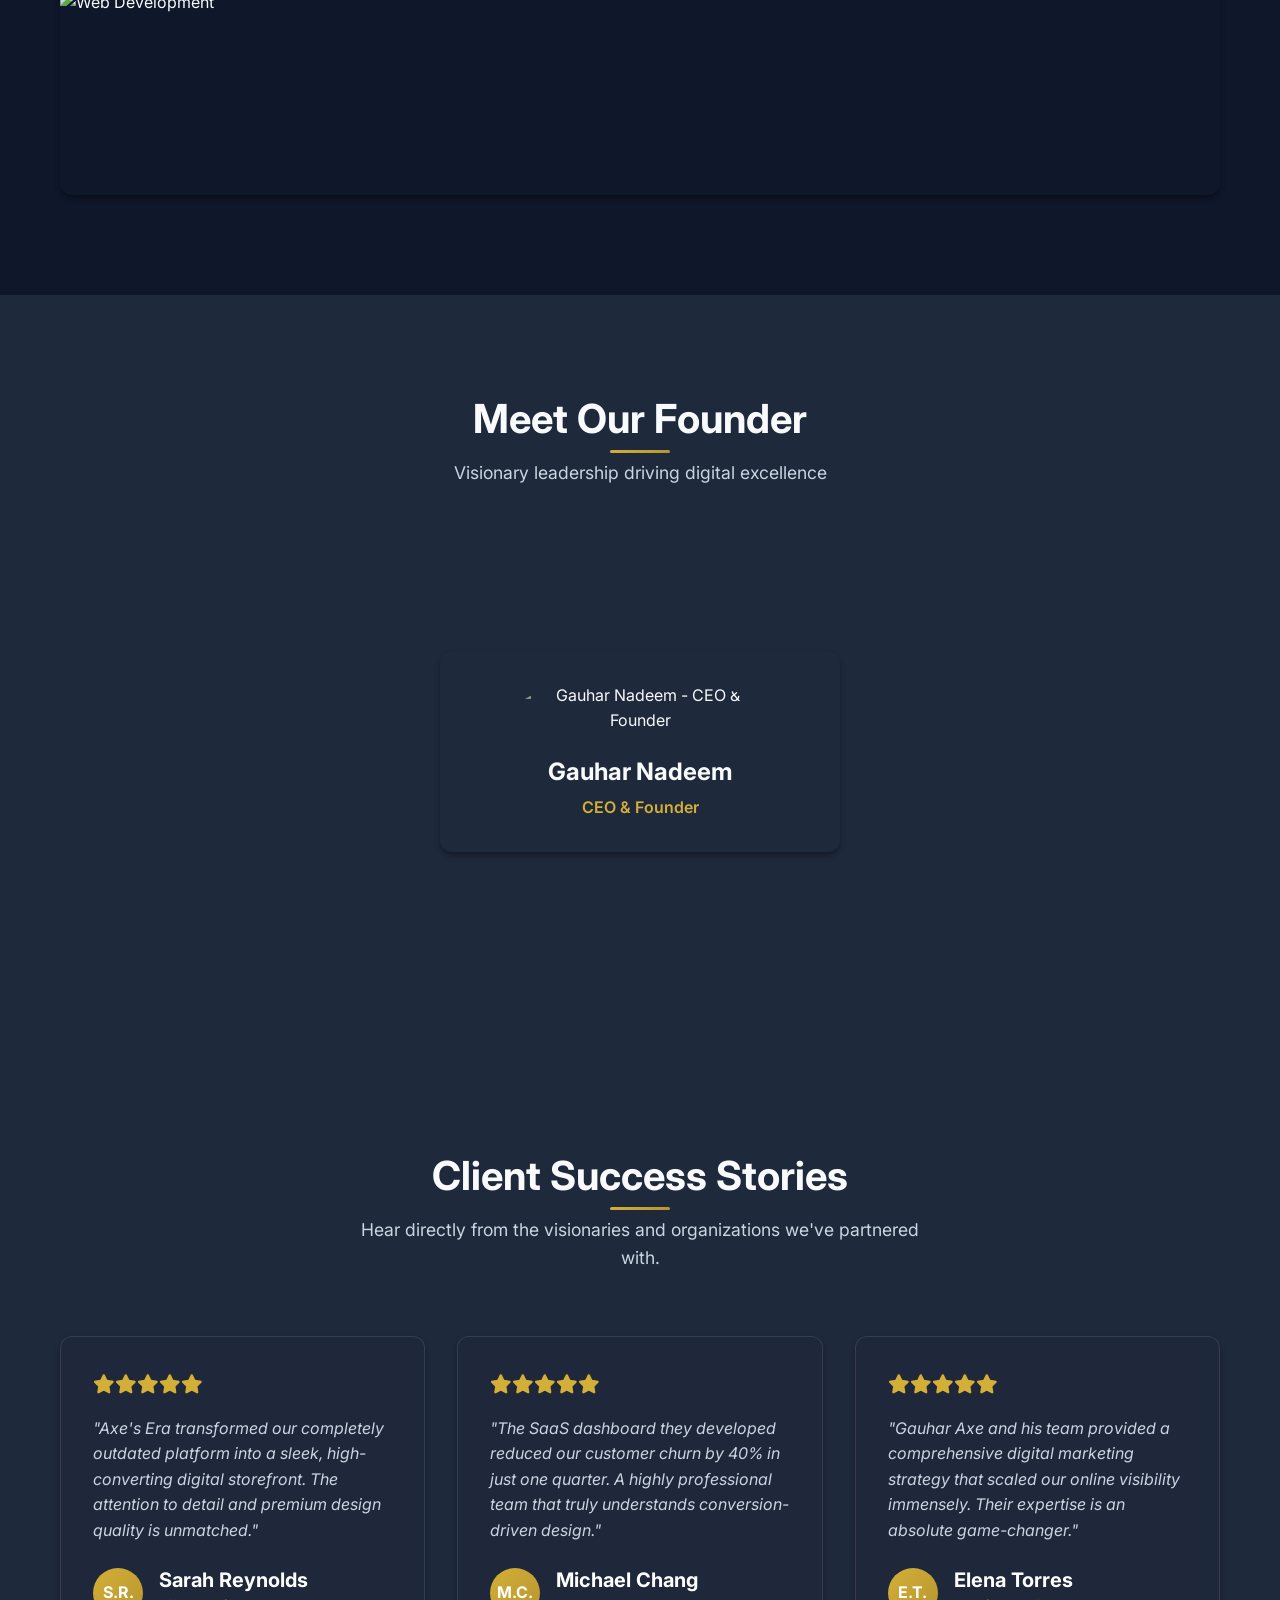
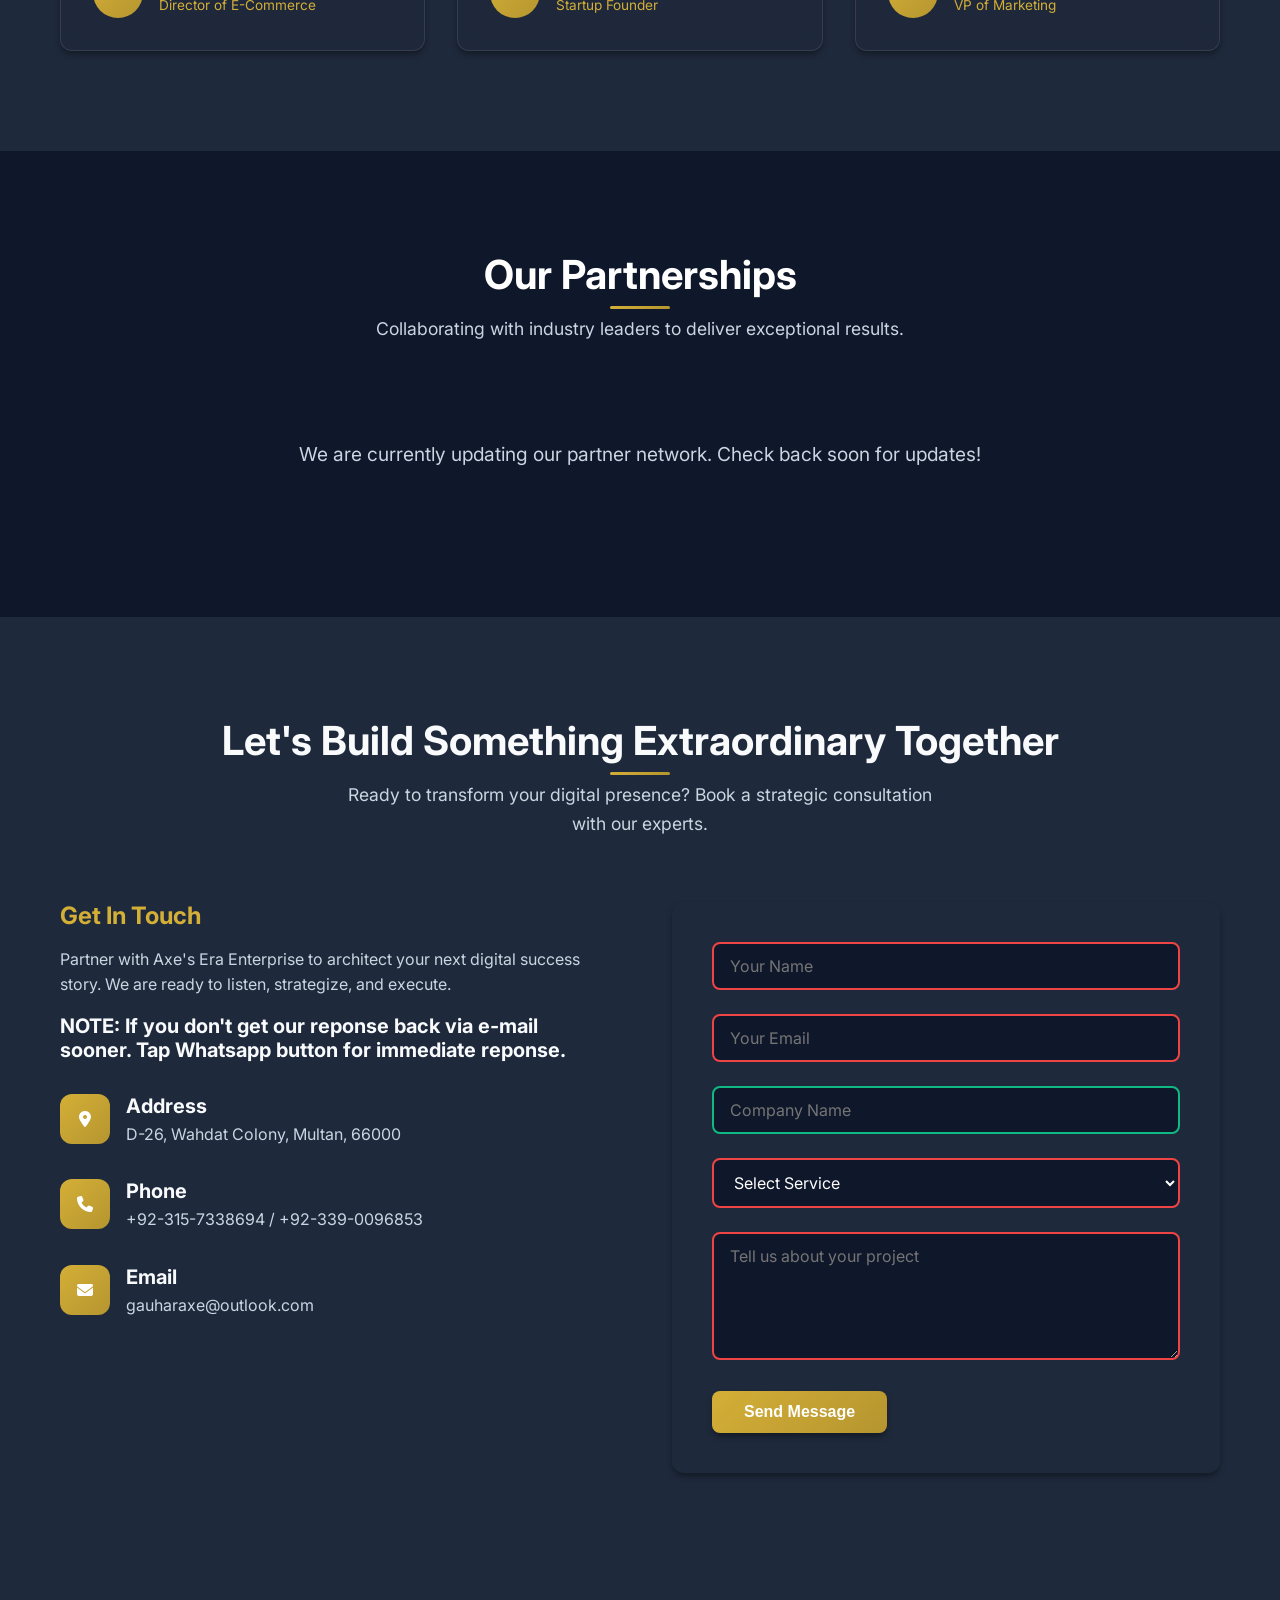
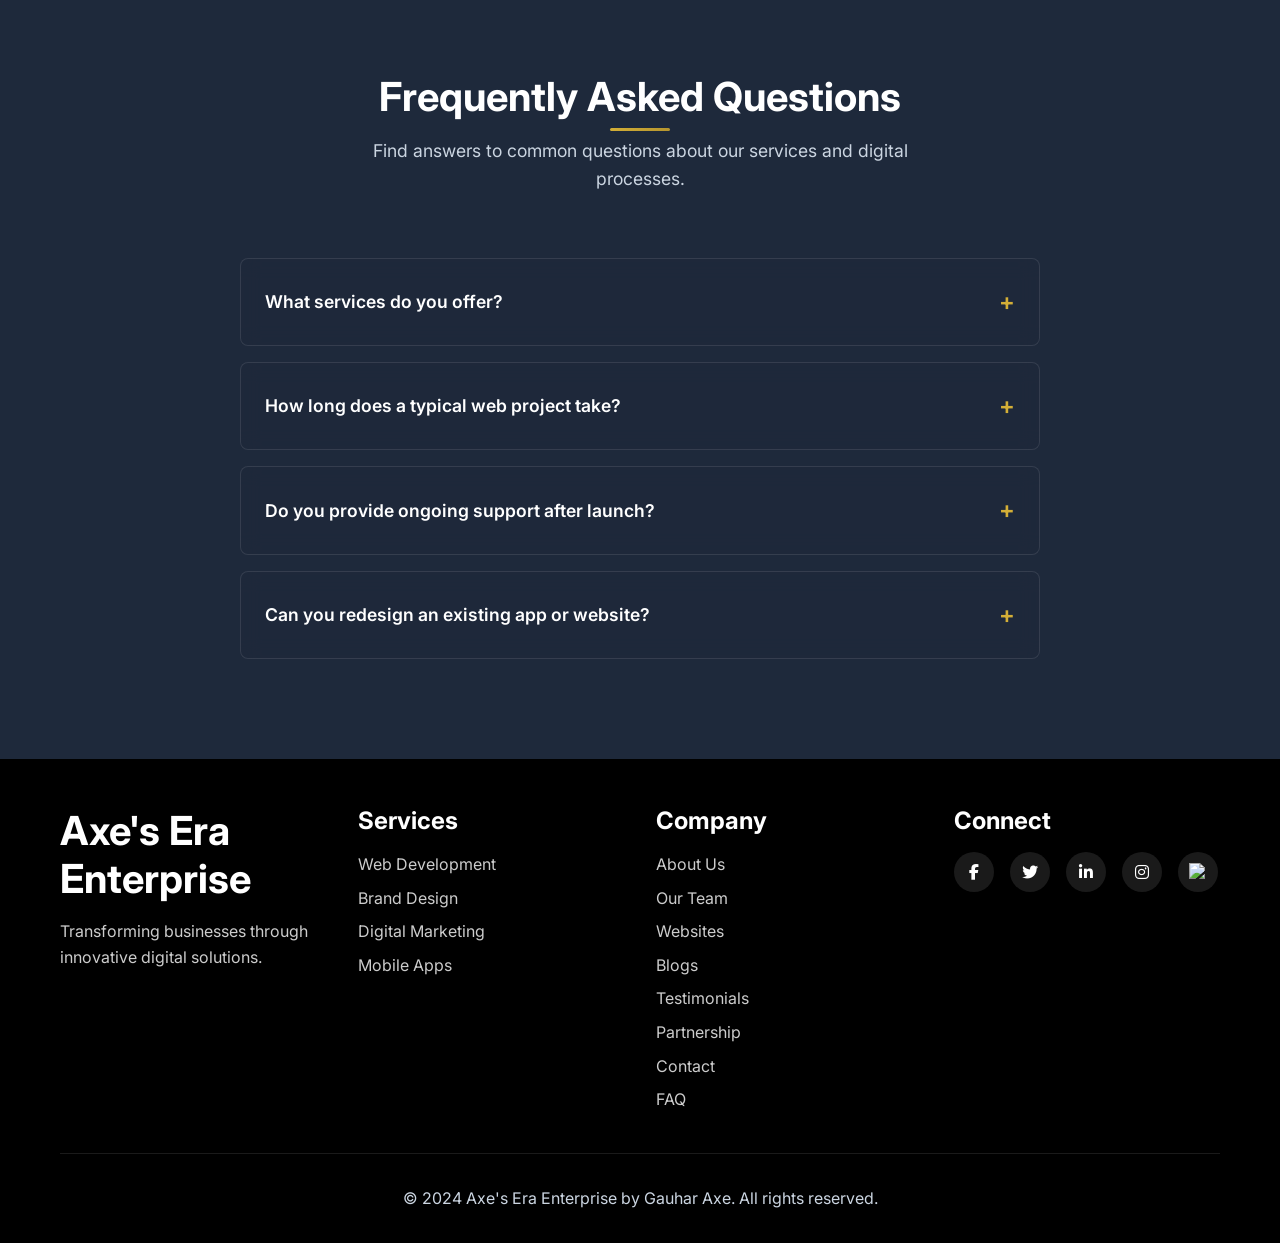
==== commit 91f5b7cc: "commit" ====
--- a/index.html
+++ b/index.html
@@ -303,12 +303,13 @@
             <div class="portfolio-grid">
                 <div class="portfolio-item" data-aos="fade-up">
                     <div class="portfolio-image">
-                        <img src="https://cdn.amasty.com/media/amasty/blog/cache/w/e/915/433/web_development_meaning_1_.png" alt="Web Development blogs" style="width: 100%; height: 100%; object-fit: cover;"
-                         onclick="window.location.href='web-development-blogs.html'">
-                        <div class="portfolio-overlay">
-                            <h3>Web Development Blog</h3>
-                            <p>Insights, tutorials, and best practices for modern web development.</p>
-                            <a href="web-development-blogs.html" class="portfolio-link">Read More</a>
+                        
+                            <h3>Web Development Blogs</h3>
+                            <!-- Clickable Image -->
+    <a href="web-development-blogs.html" ></a>
+    <img src="https://cdn.amasty.com/media/amasty/blog/cache/w/e/915/433/web_development_meaning_1_.png" alt="Web Development"
+            style="width: 100%; height: 100%; object-fit: cover;"
+            onclick="window.location.href='web-development-blogs.html'"> 
                         </div>
                     </div>
             
@@ -327,7 +328,9 @@
                         <div class="member-social">
                             <a href="https://www.linkedin.com/in/gauharaxe/" target="_blank" aria-label="LinkedIn Profile"><i class="fab fa-linkedin"></i></a>
                             <a href="https://twitter.com/gauharaxe" target="_blank" aria-label="X (Twitter)"><i class="fab fa-twitter"></i></a>
-                            <a href="#"><i class="fab fa-dribbble"></i></a>
+                            <a href="https://www.upwork.com/freelancers/~0131edfc6b7fb25125" target="_blank" aria-label="Upwork">
+                            <img src="https://uxwing.com/wp-content/themes/uxwing/download/brands-and-social-media/upwork-icon.svg" alt="Upwork" width="18" height="18" style="vertical-align: middle;" />
+                            </a>
                         </div>
                     </div>
                     <div class="member-info">
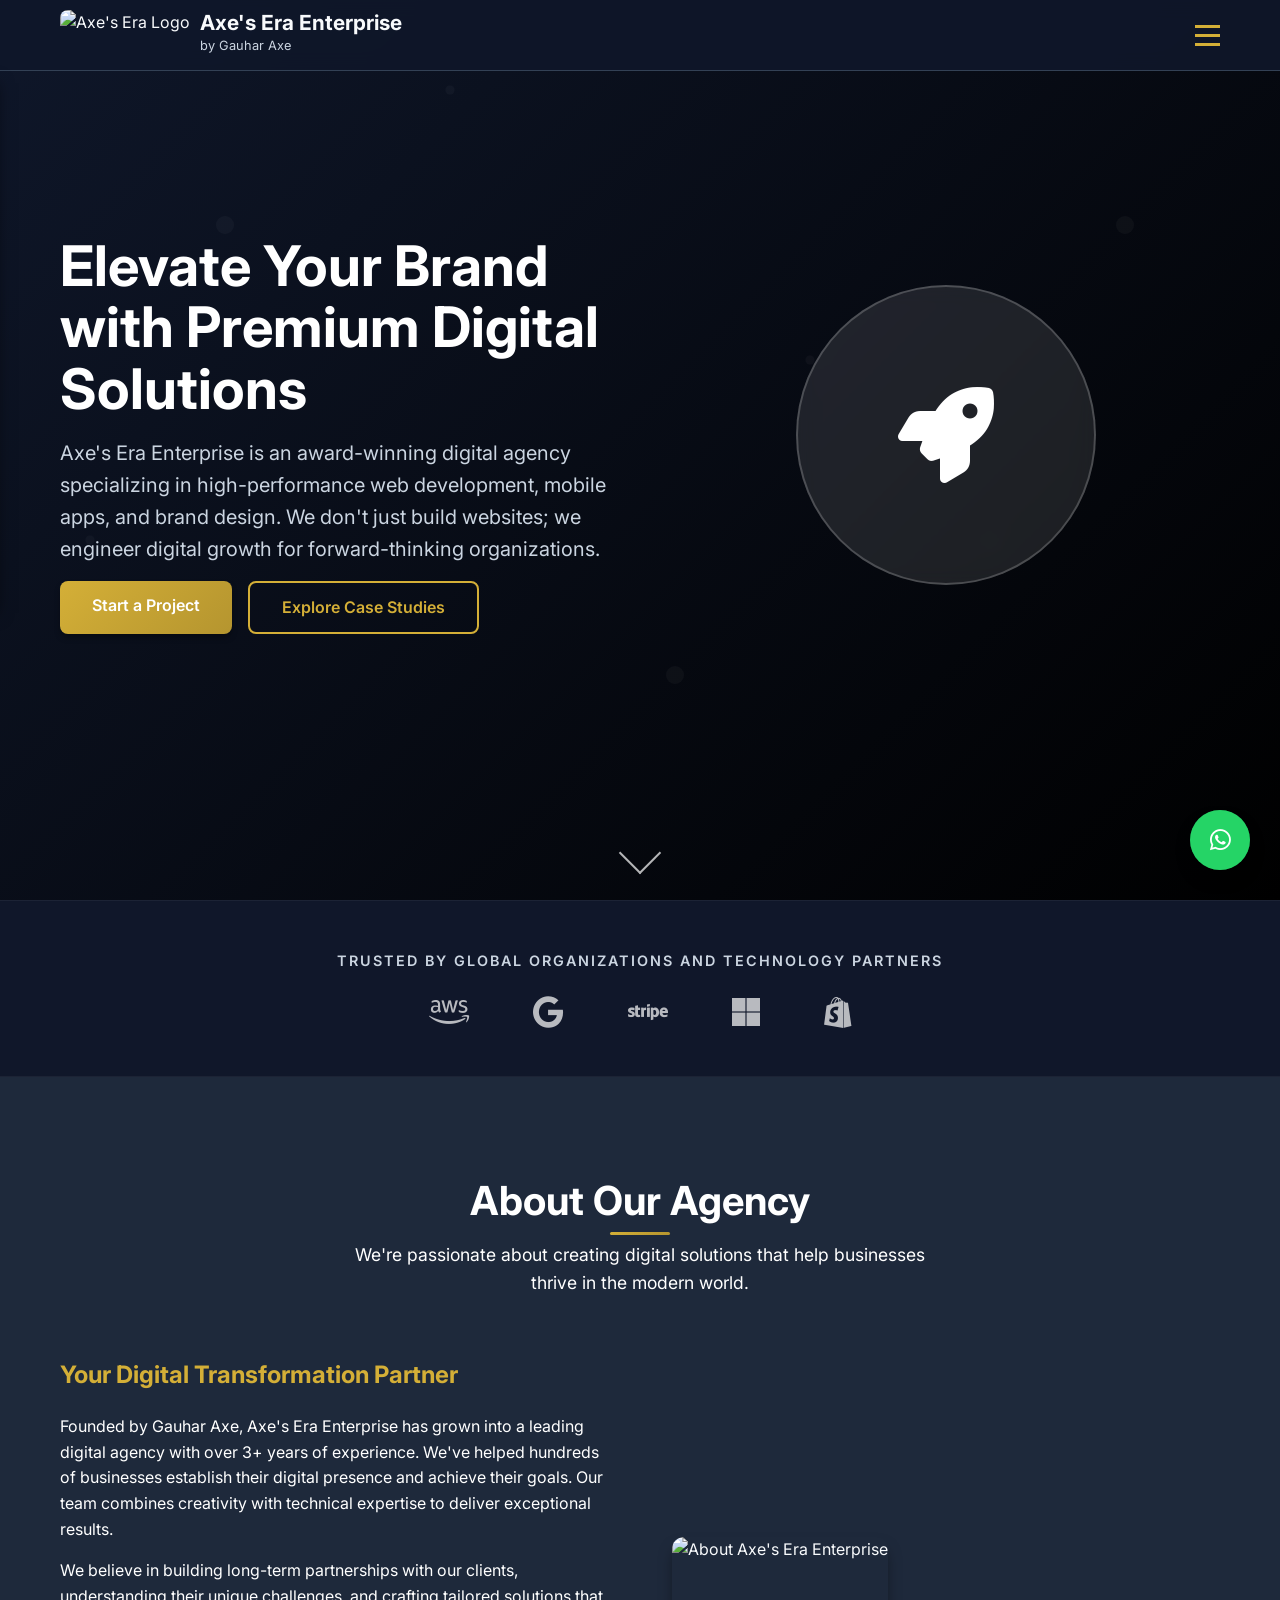
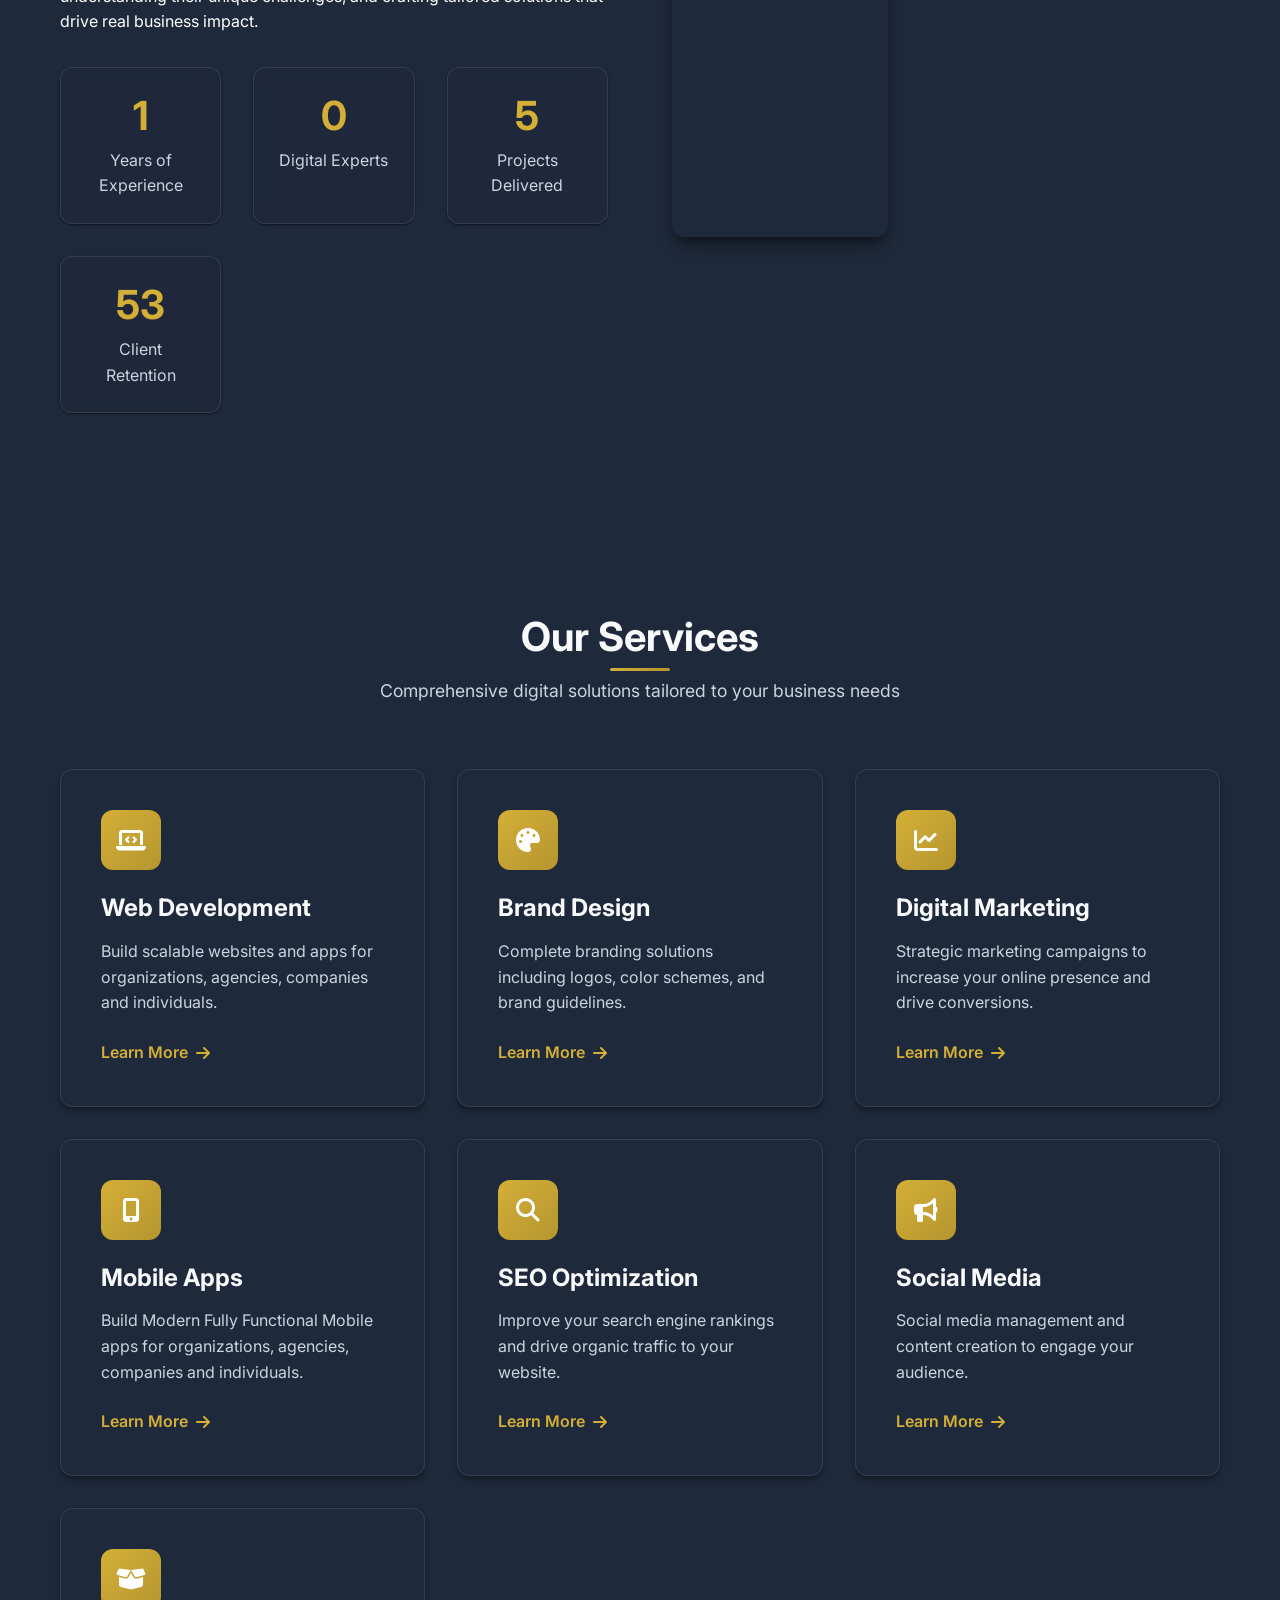
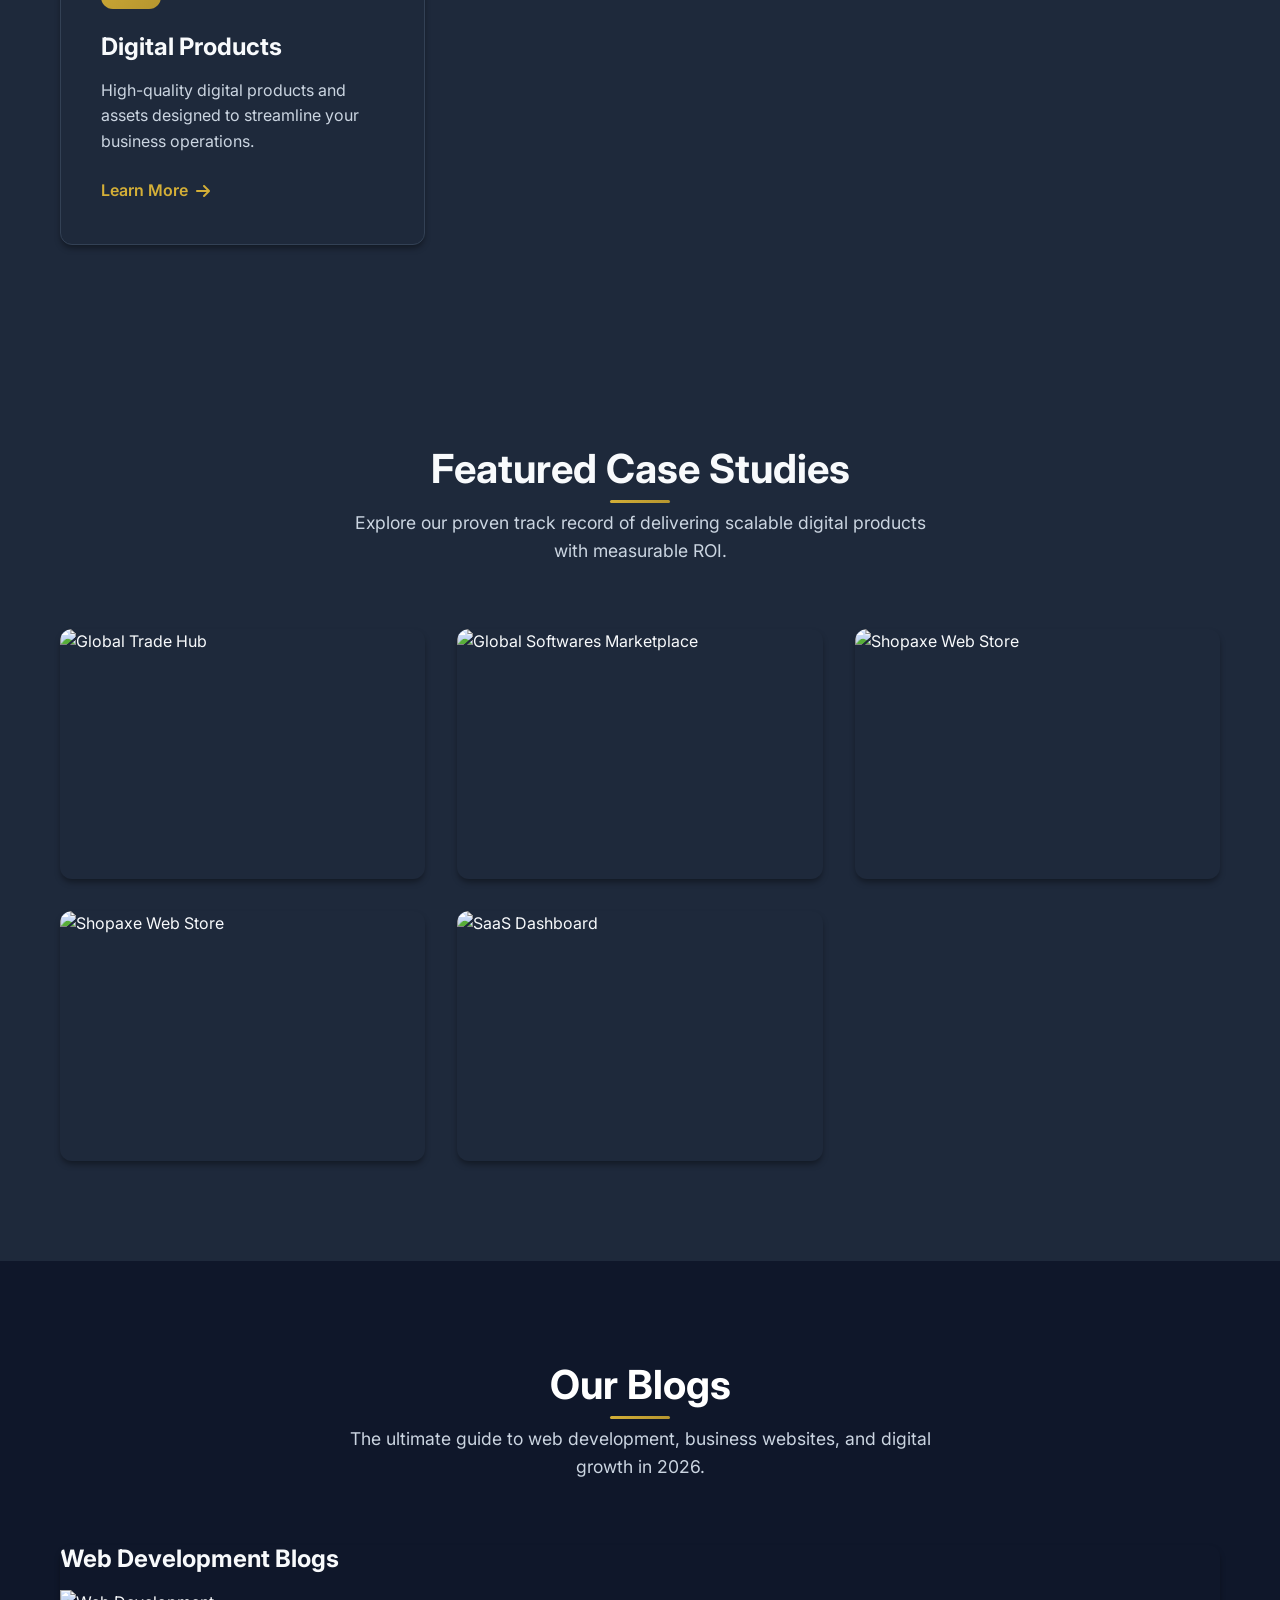
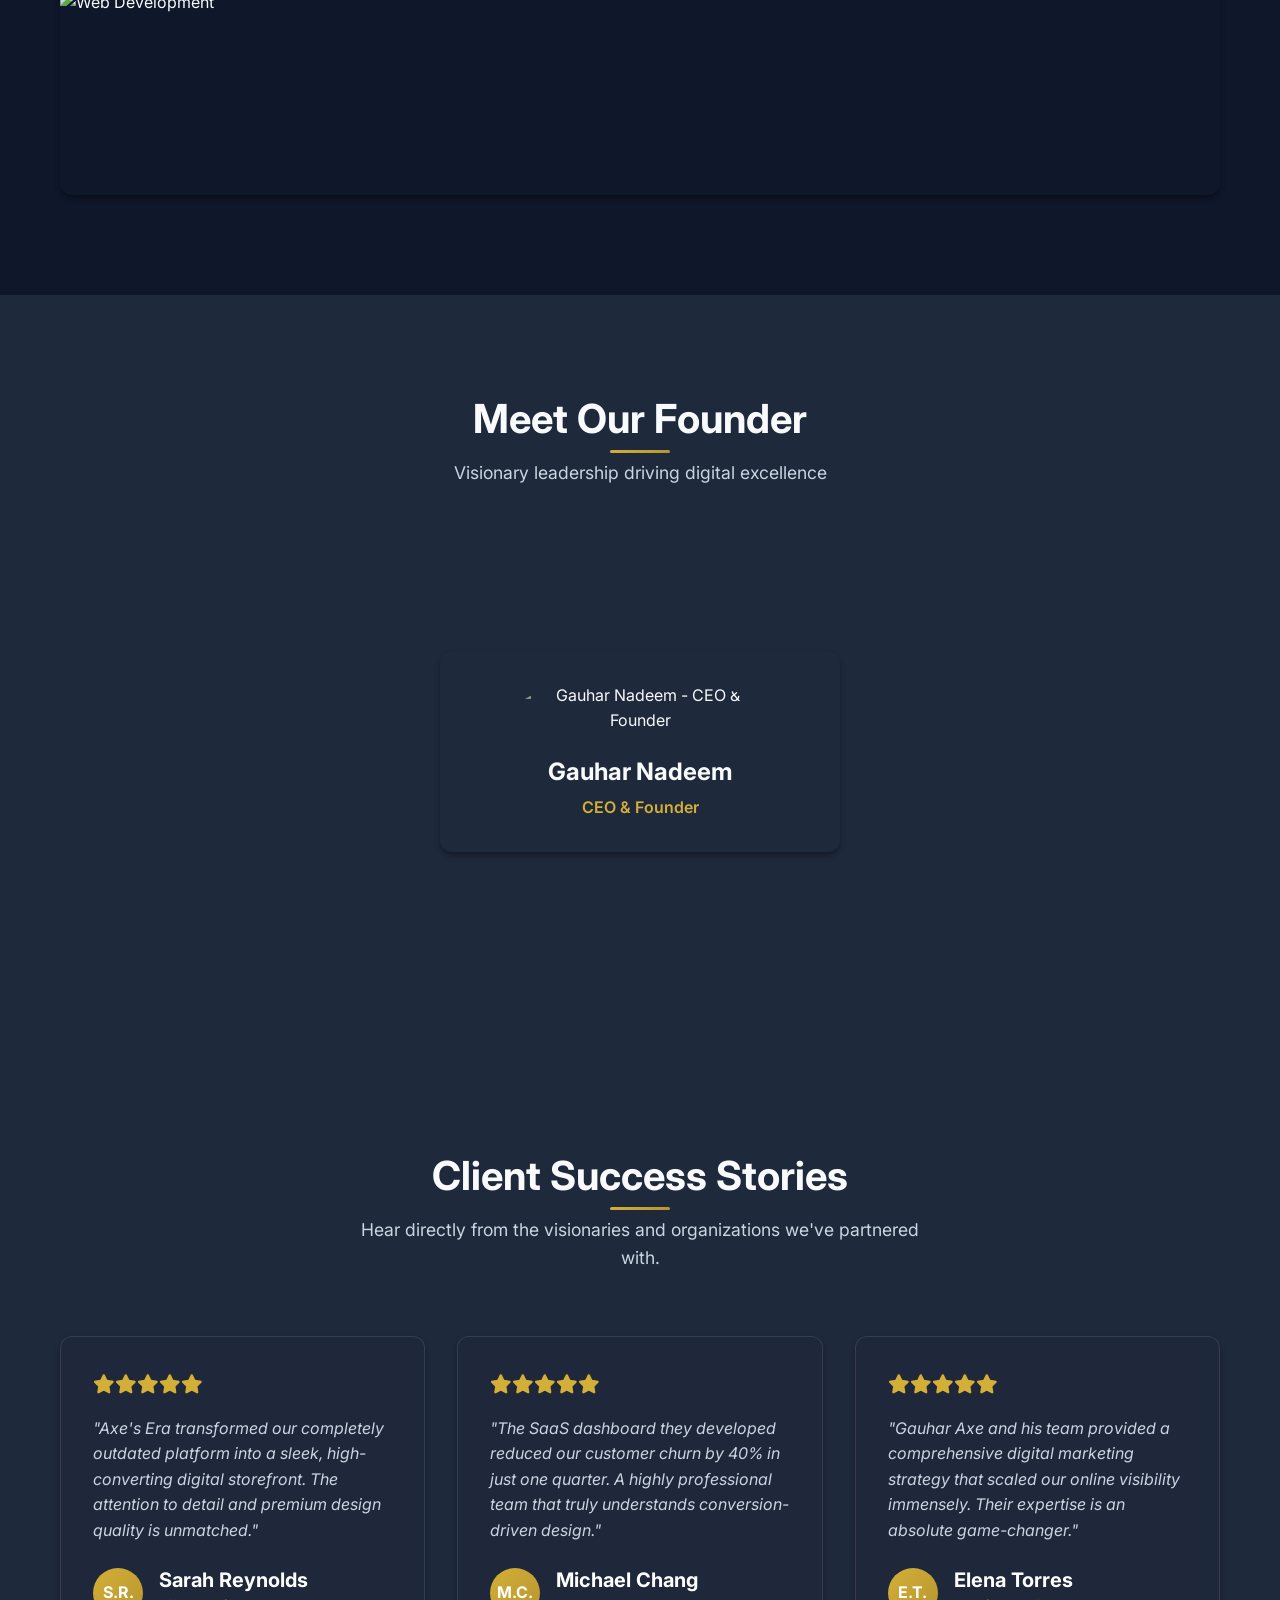
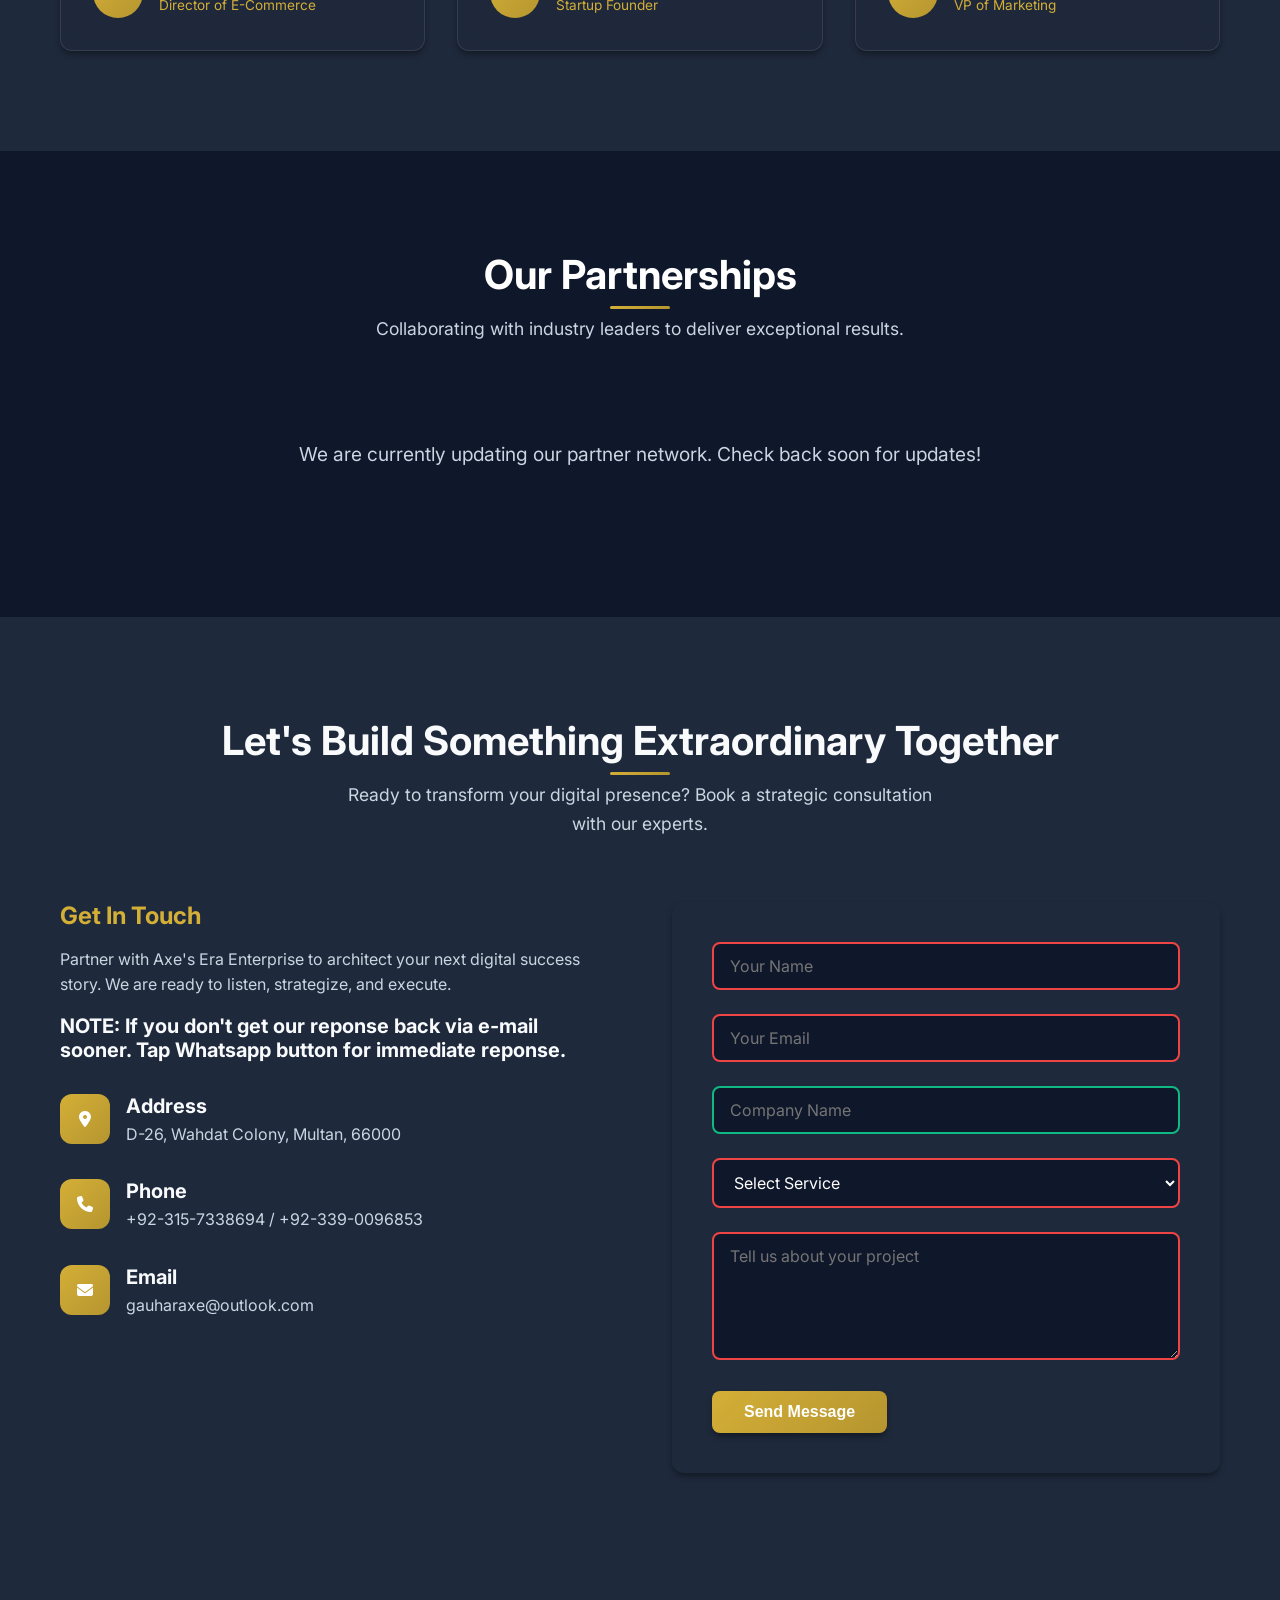
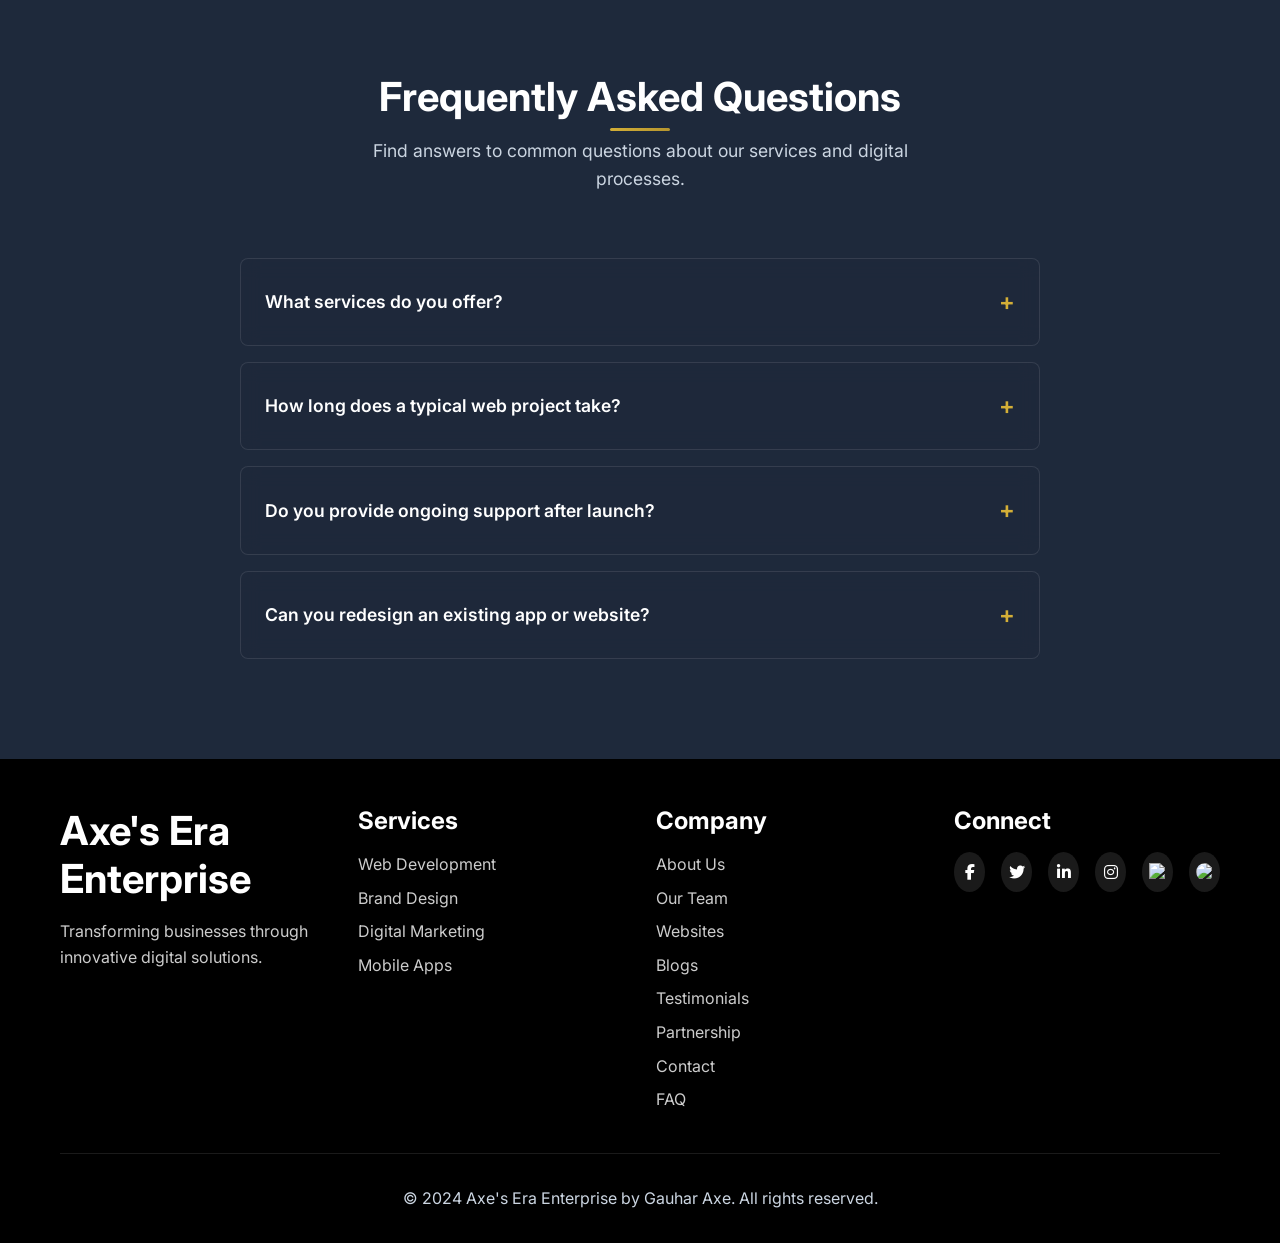
==== commit dc0895fd: "commit" ====
--- a/index.html
+++ b/index.html
@@ -579,6 +579,10 @@
                         <a href="https://www.upwork.com/freelancers/~0131edfc6b7fb25125" target="_blank" aria-label="Upwork">
                         <img src="https://uxwing.com/wp-content/themes/uxwing/download/brands-and-social-media/upwork-icon.svg" alt="Upwork" width="18" height="18" style="vertical-align: middle;" />
                         </a>
+                        <!-- YouTube Link & Logo -->
+                        <a href="https://www.youtube.com/@gauharaxe" target="_blank" aria-label="YouTube">
+                        <img src="https://cdn.mos.cms.futurecdn.net/GpwgB5B2dF52H8icgGwokb.jpg" alt="YouTube" width="18" height="18" style="vertical-align: middle; border-radius: 50%;" />
+                        </a>
                     </div>
                 </div>
             </div>
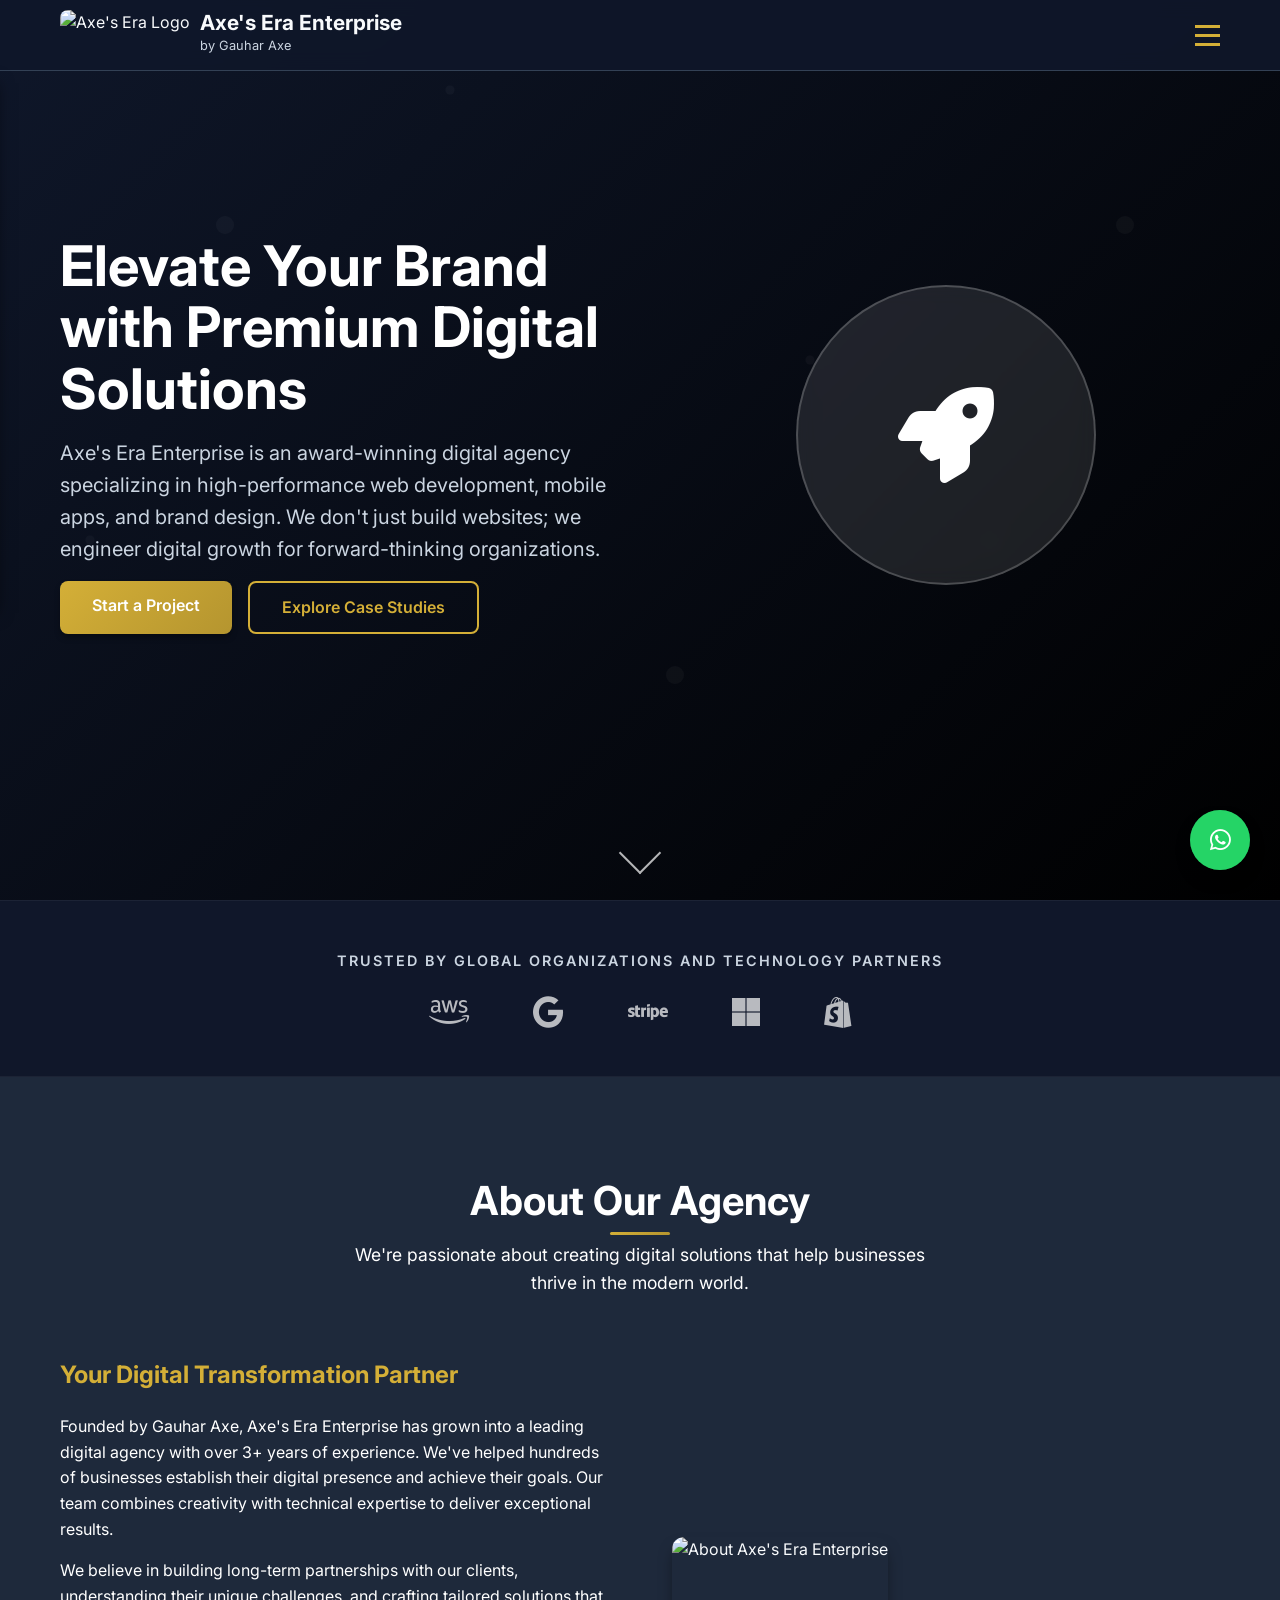
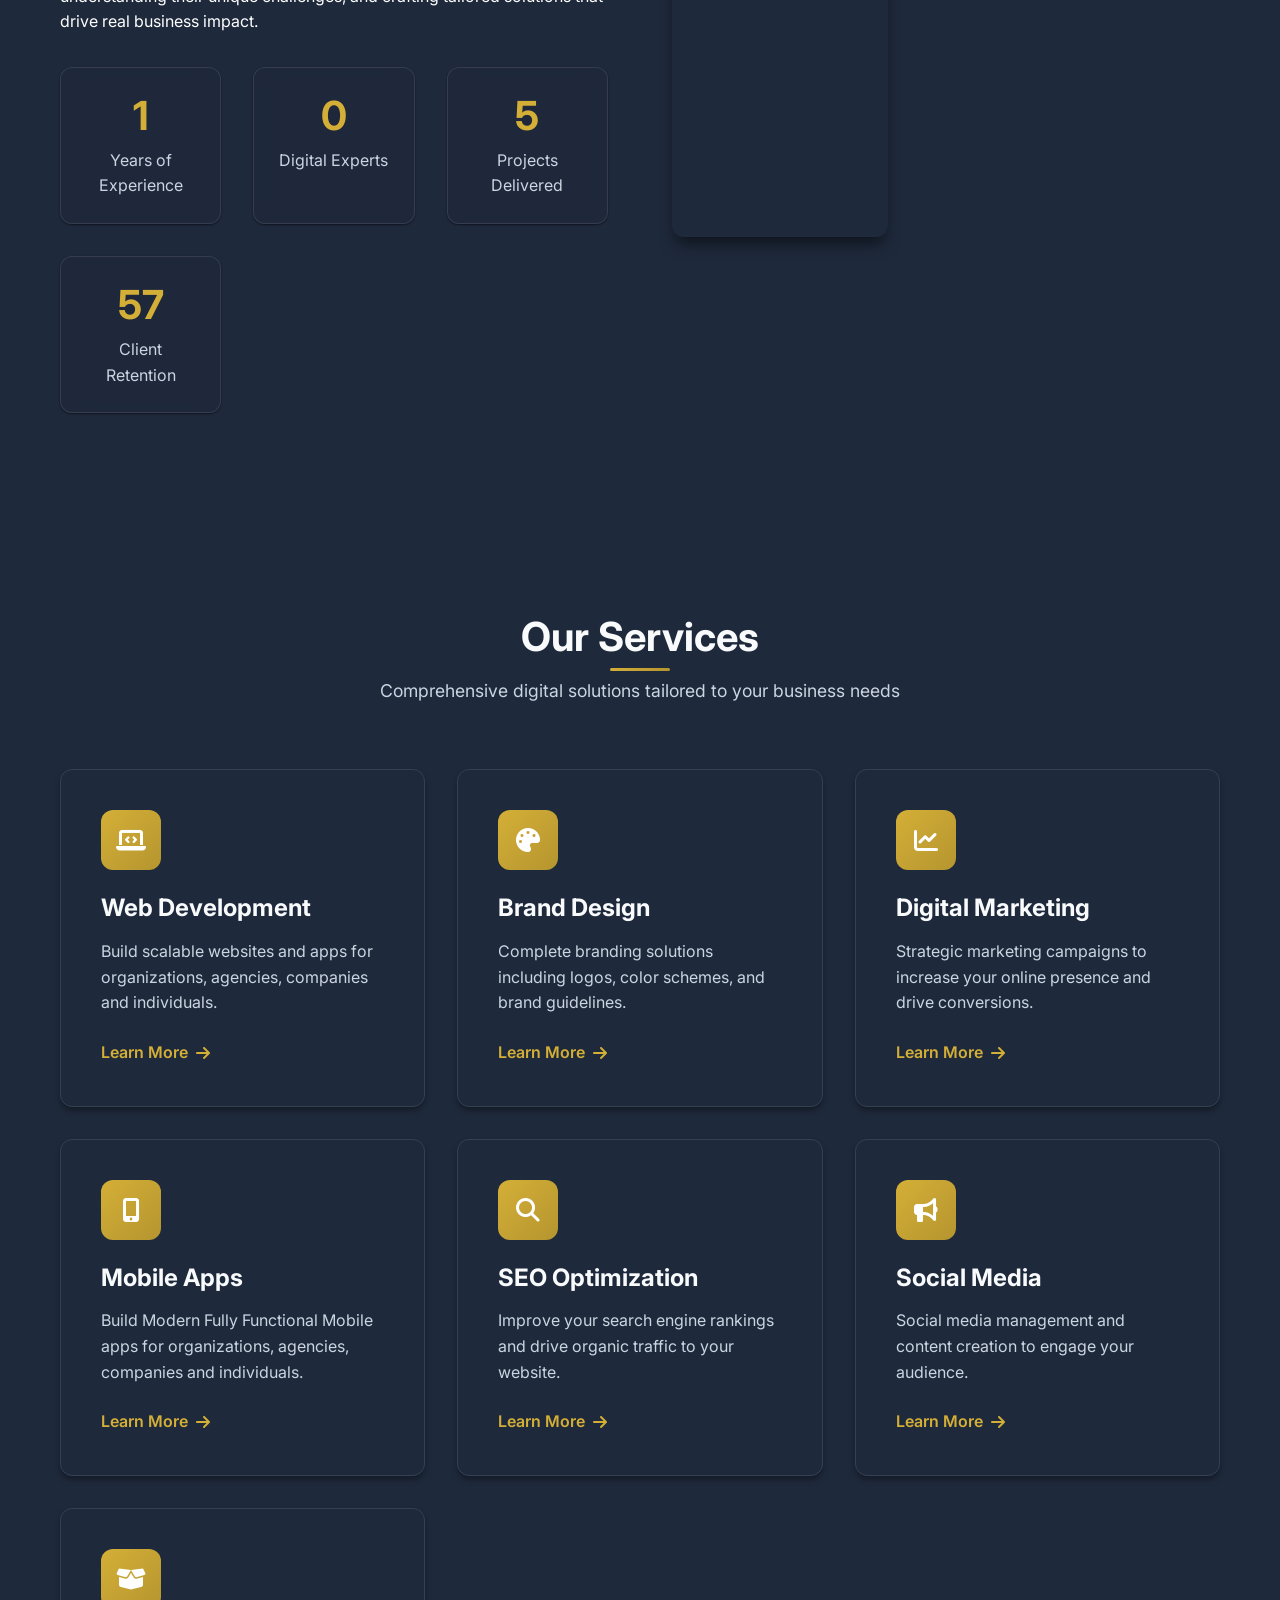
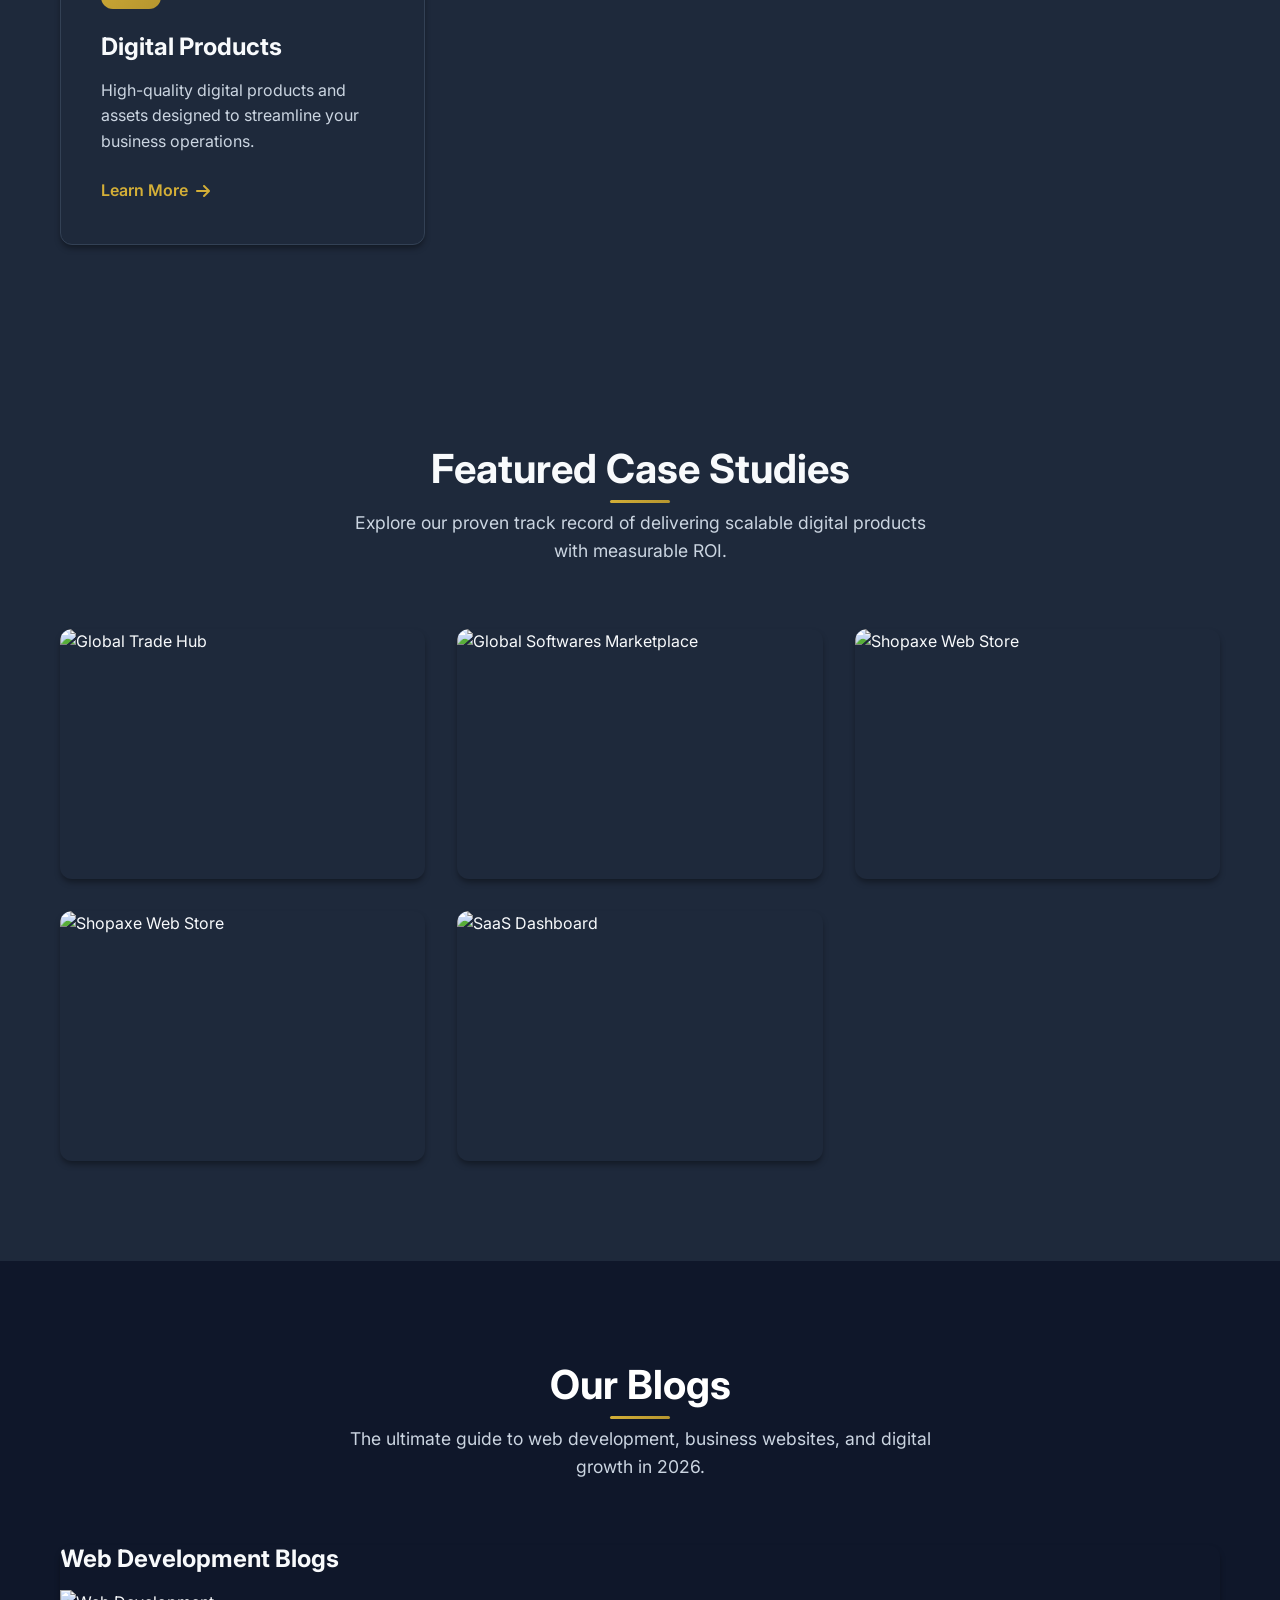
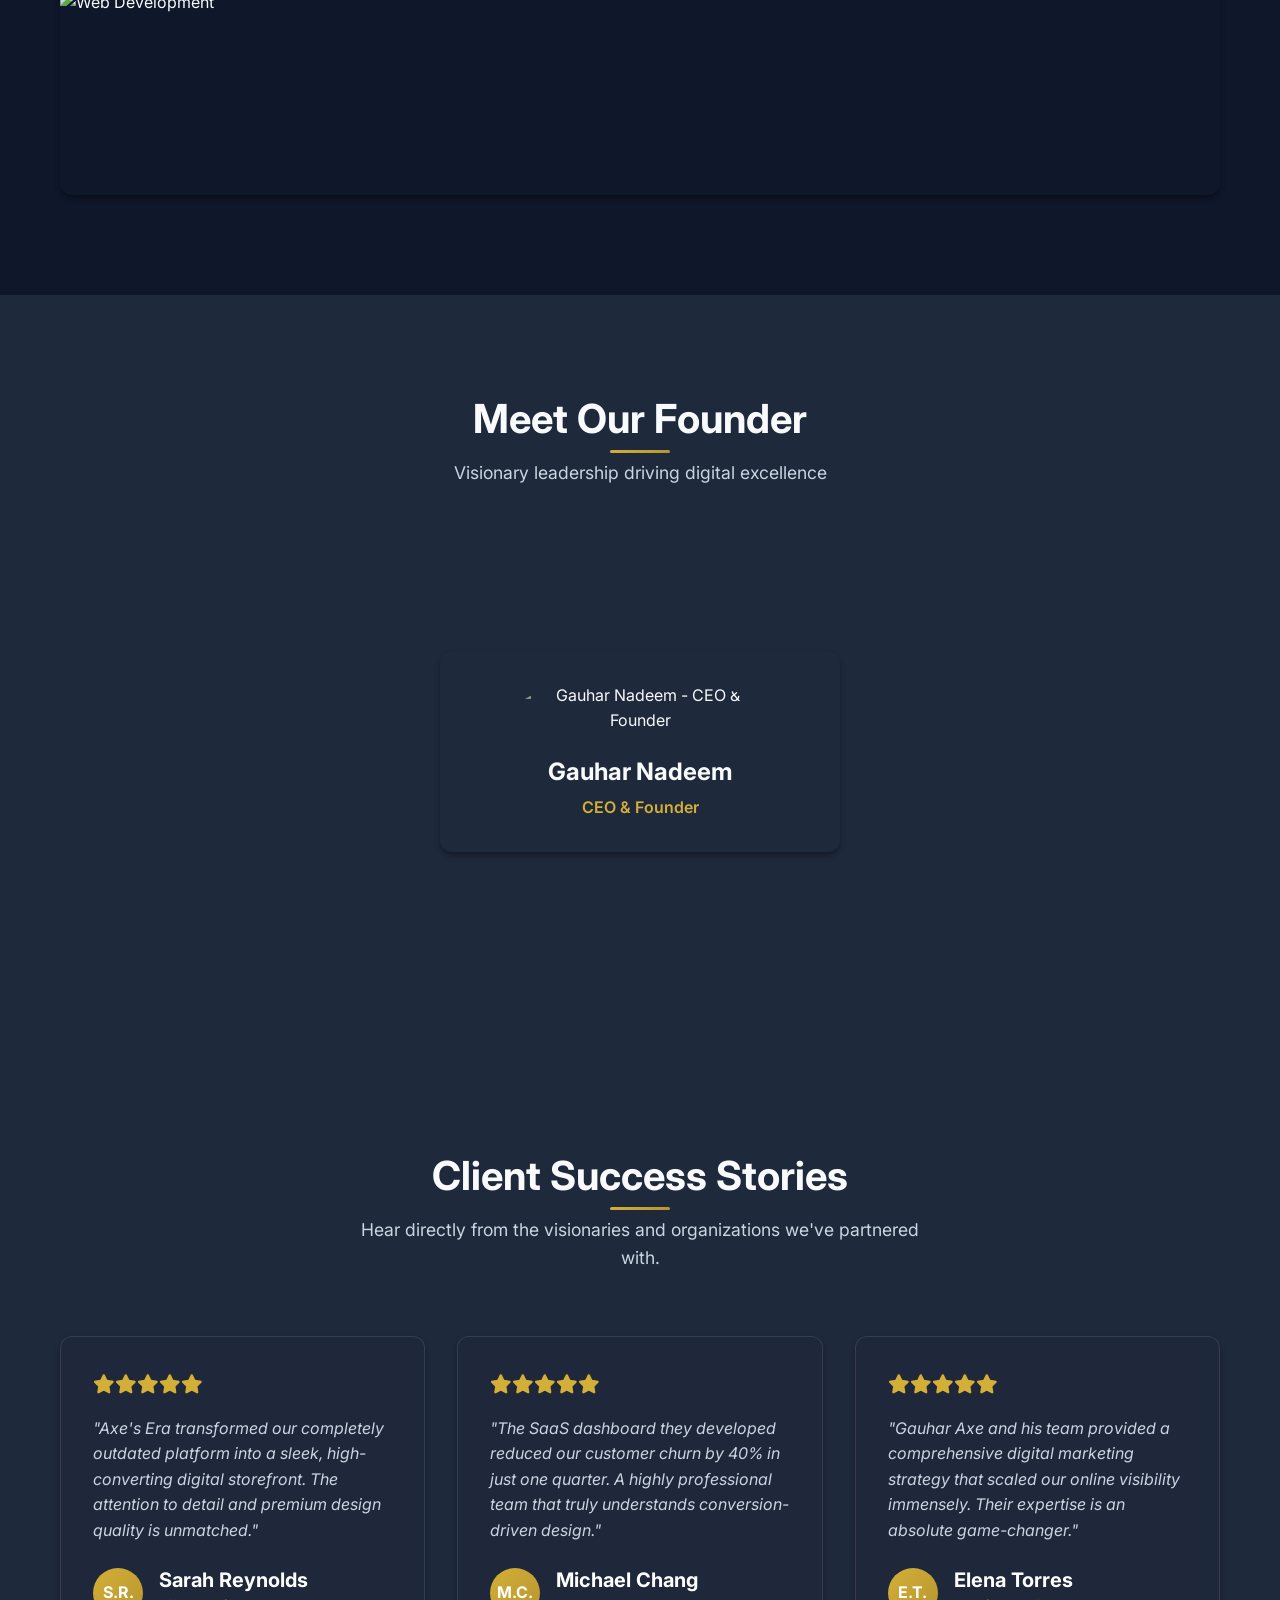
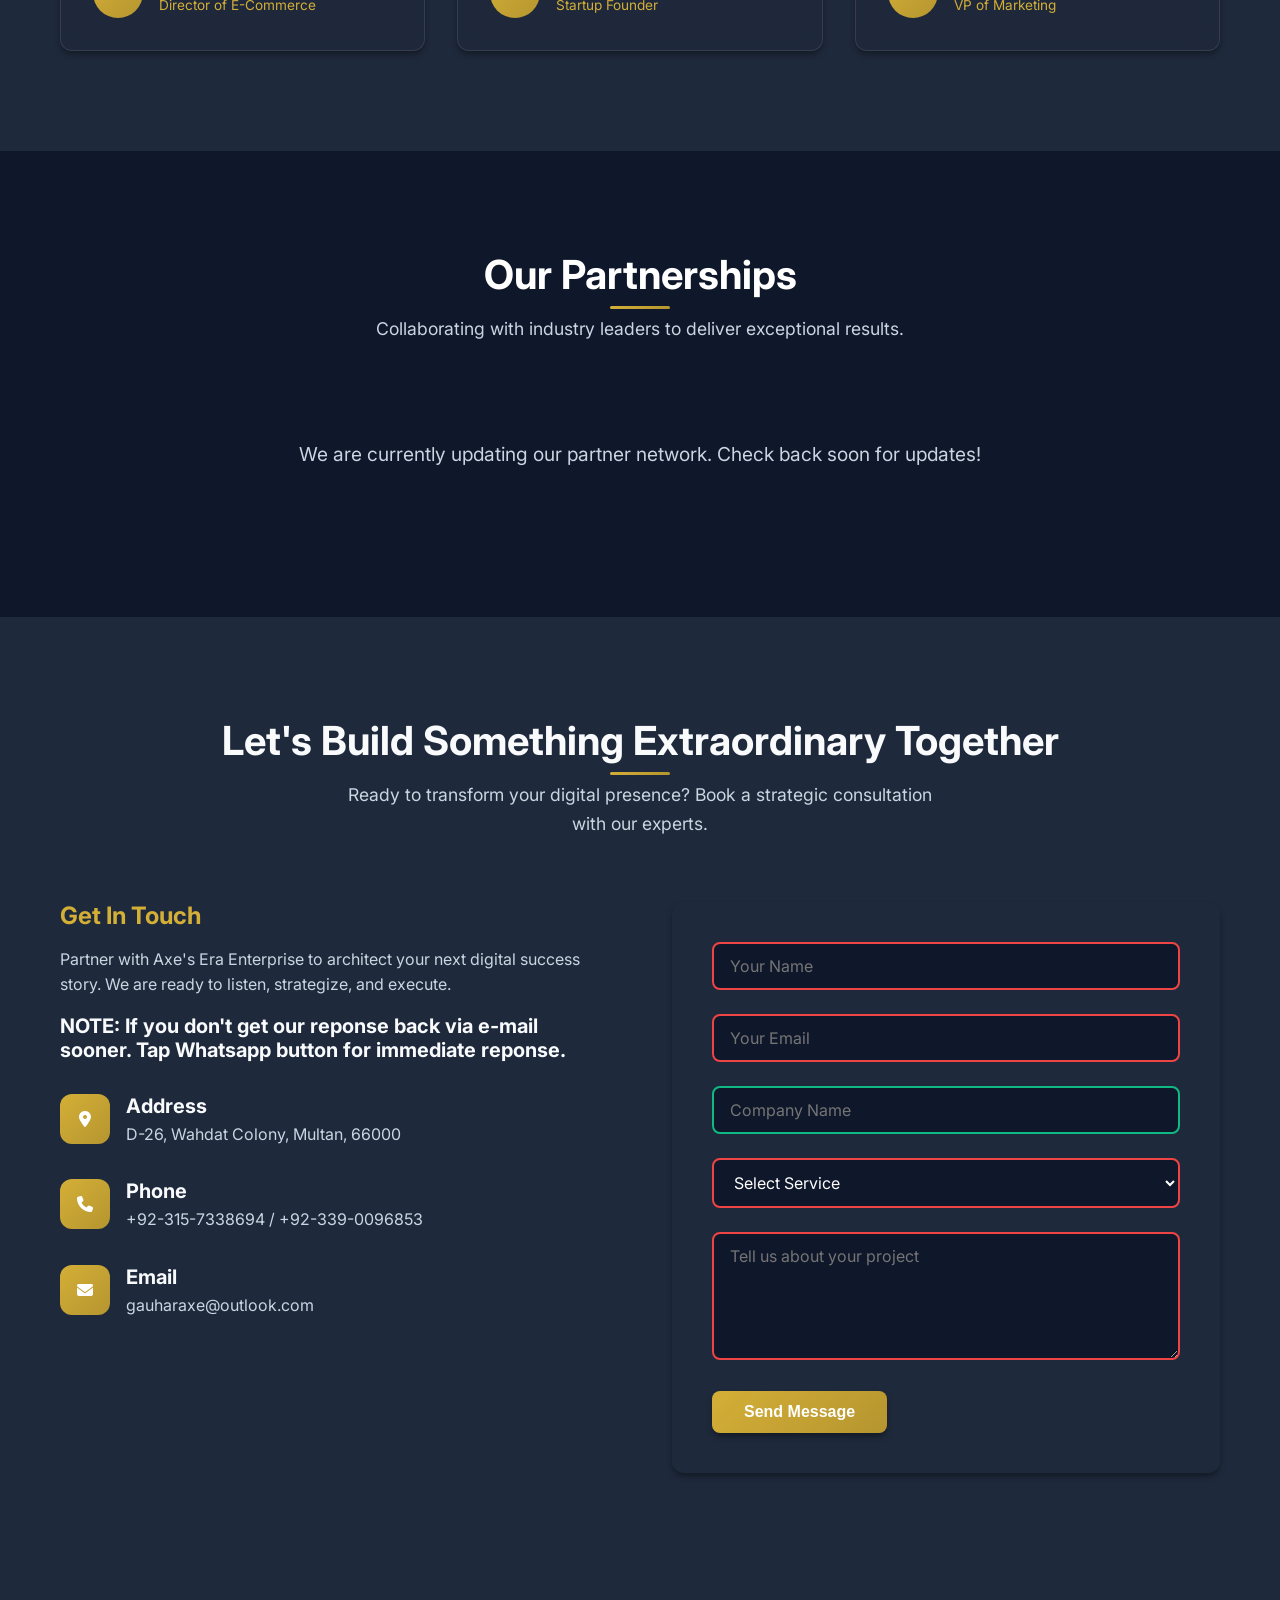
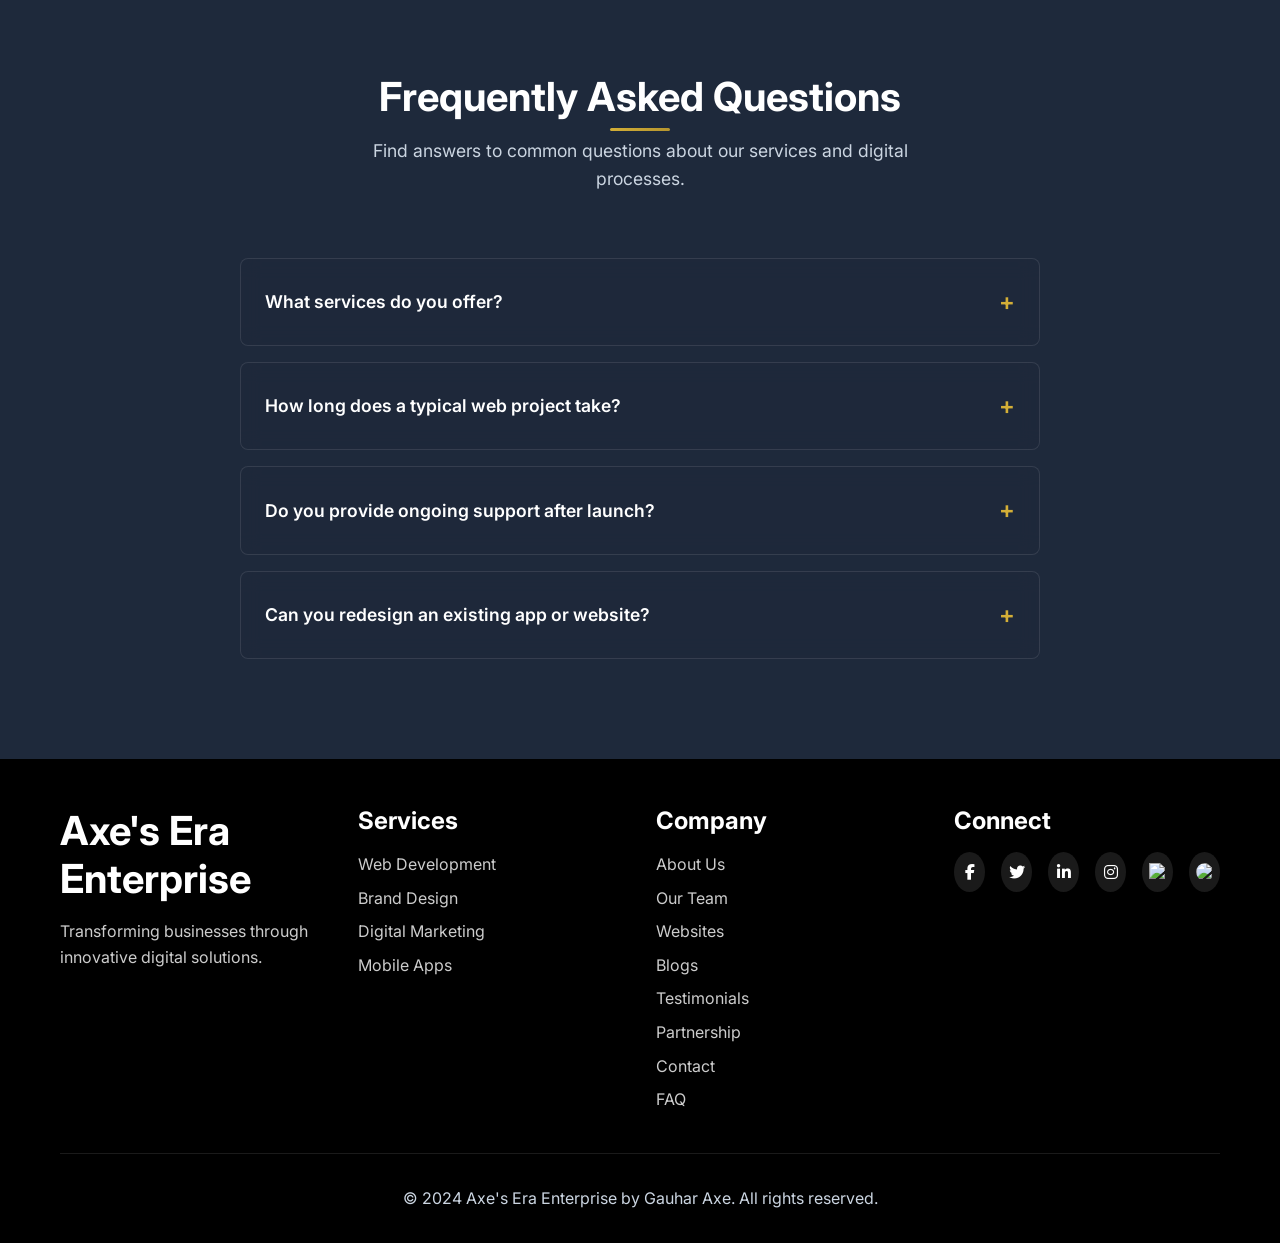
==== commit 4cf578b7: "commit" ====
--- a/index.html
+++ b/index.html
@@ -331,6 +331,9 @@
                             <a href="https://www.upwork.com/freelancers/~0131edfc6b7fb25125" target="_blank" aria-label="Upwork">
                             <img src="https://uxwing.com/wp-content/themes/uxwing/download/brands-and-social-media/upwork-icon.svg" alt="Upwork" width="18" height="18" style="vertical-align: middle;" />
                             </a>
+                        <a href="https://www.youtube.com/@gauharaxe" target="_blank" aria-label="YouTube">
+                        <img src="https://cdn.mos.cms.futurecdn.net/GpwgB5B2dF52H8icgGwokb.jpg" alt="YouTube" width="18" height="18" style="vertical-align: middle; border-radius: 50%;" />
+                        </a>
                         </div>
                     </div>
                     <div class="member-info">
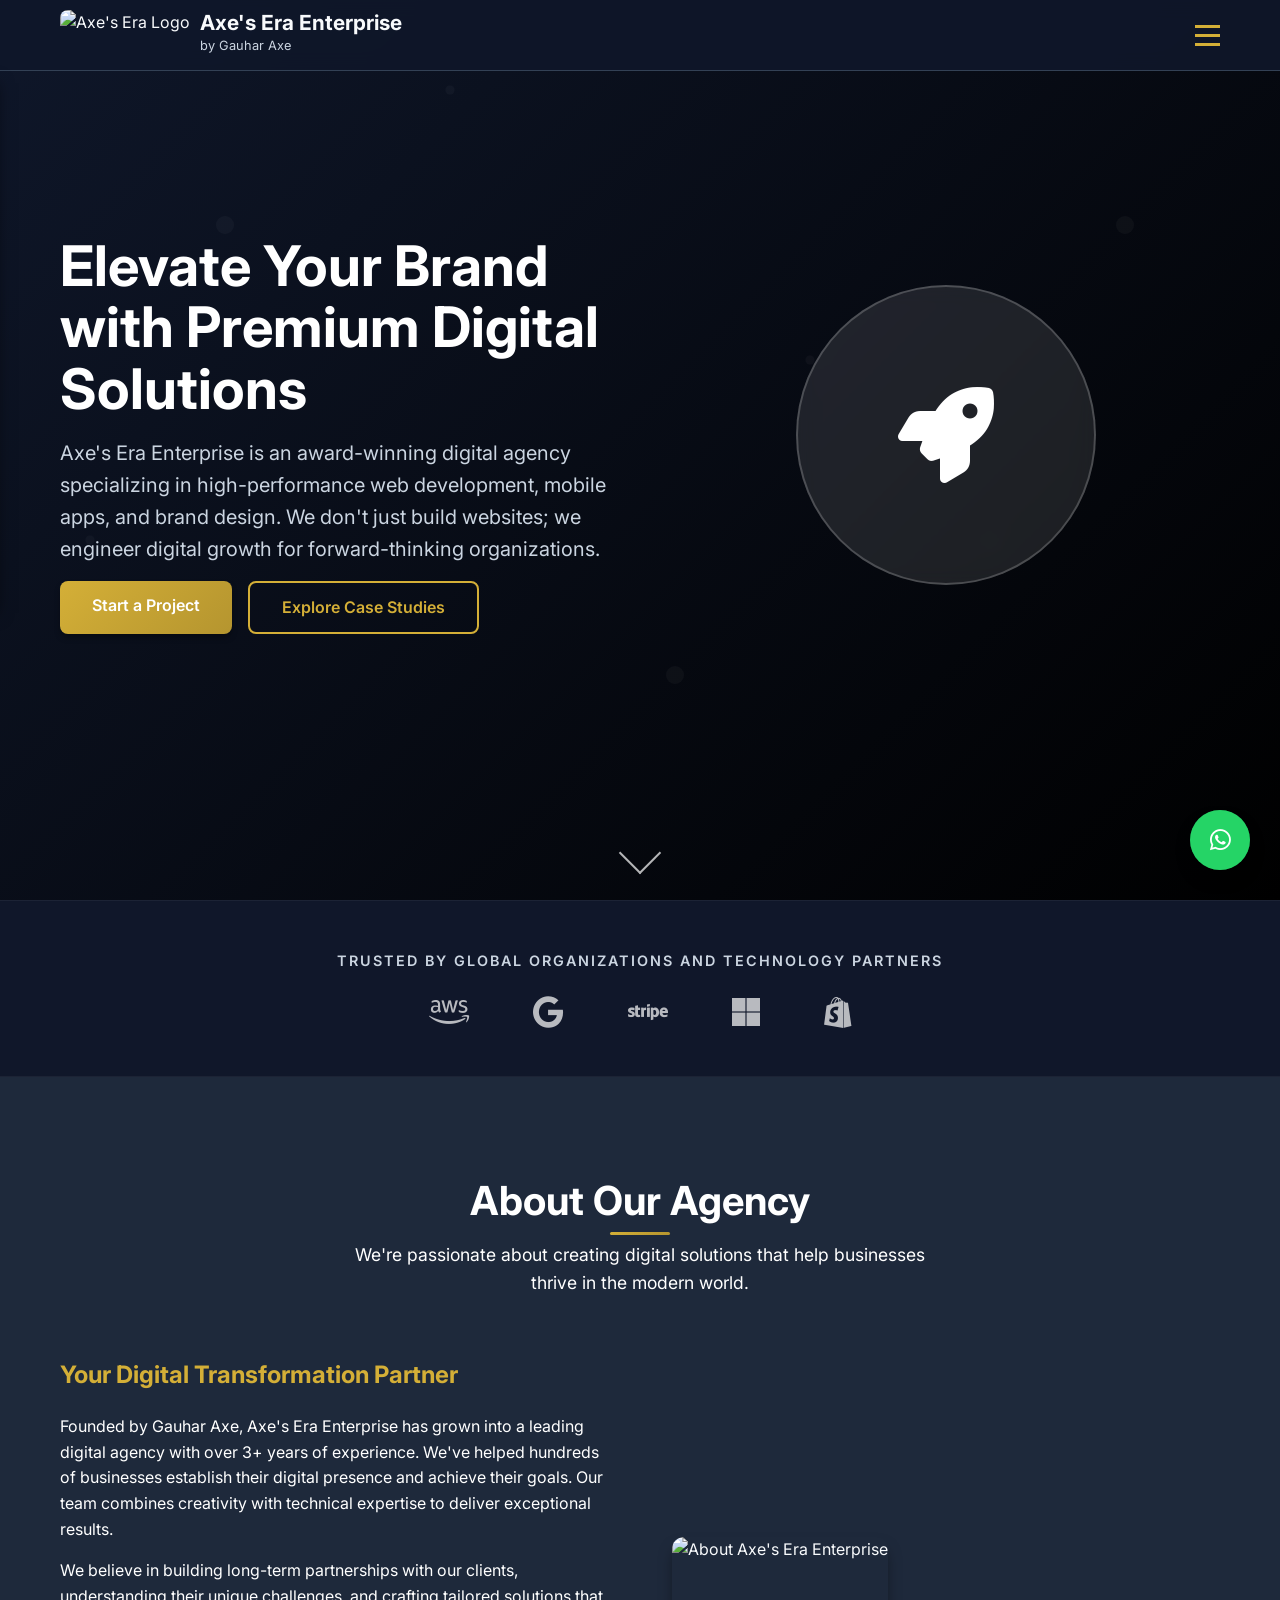
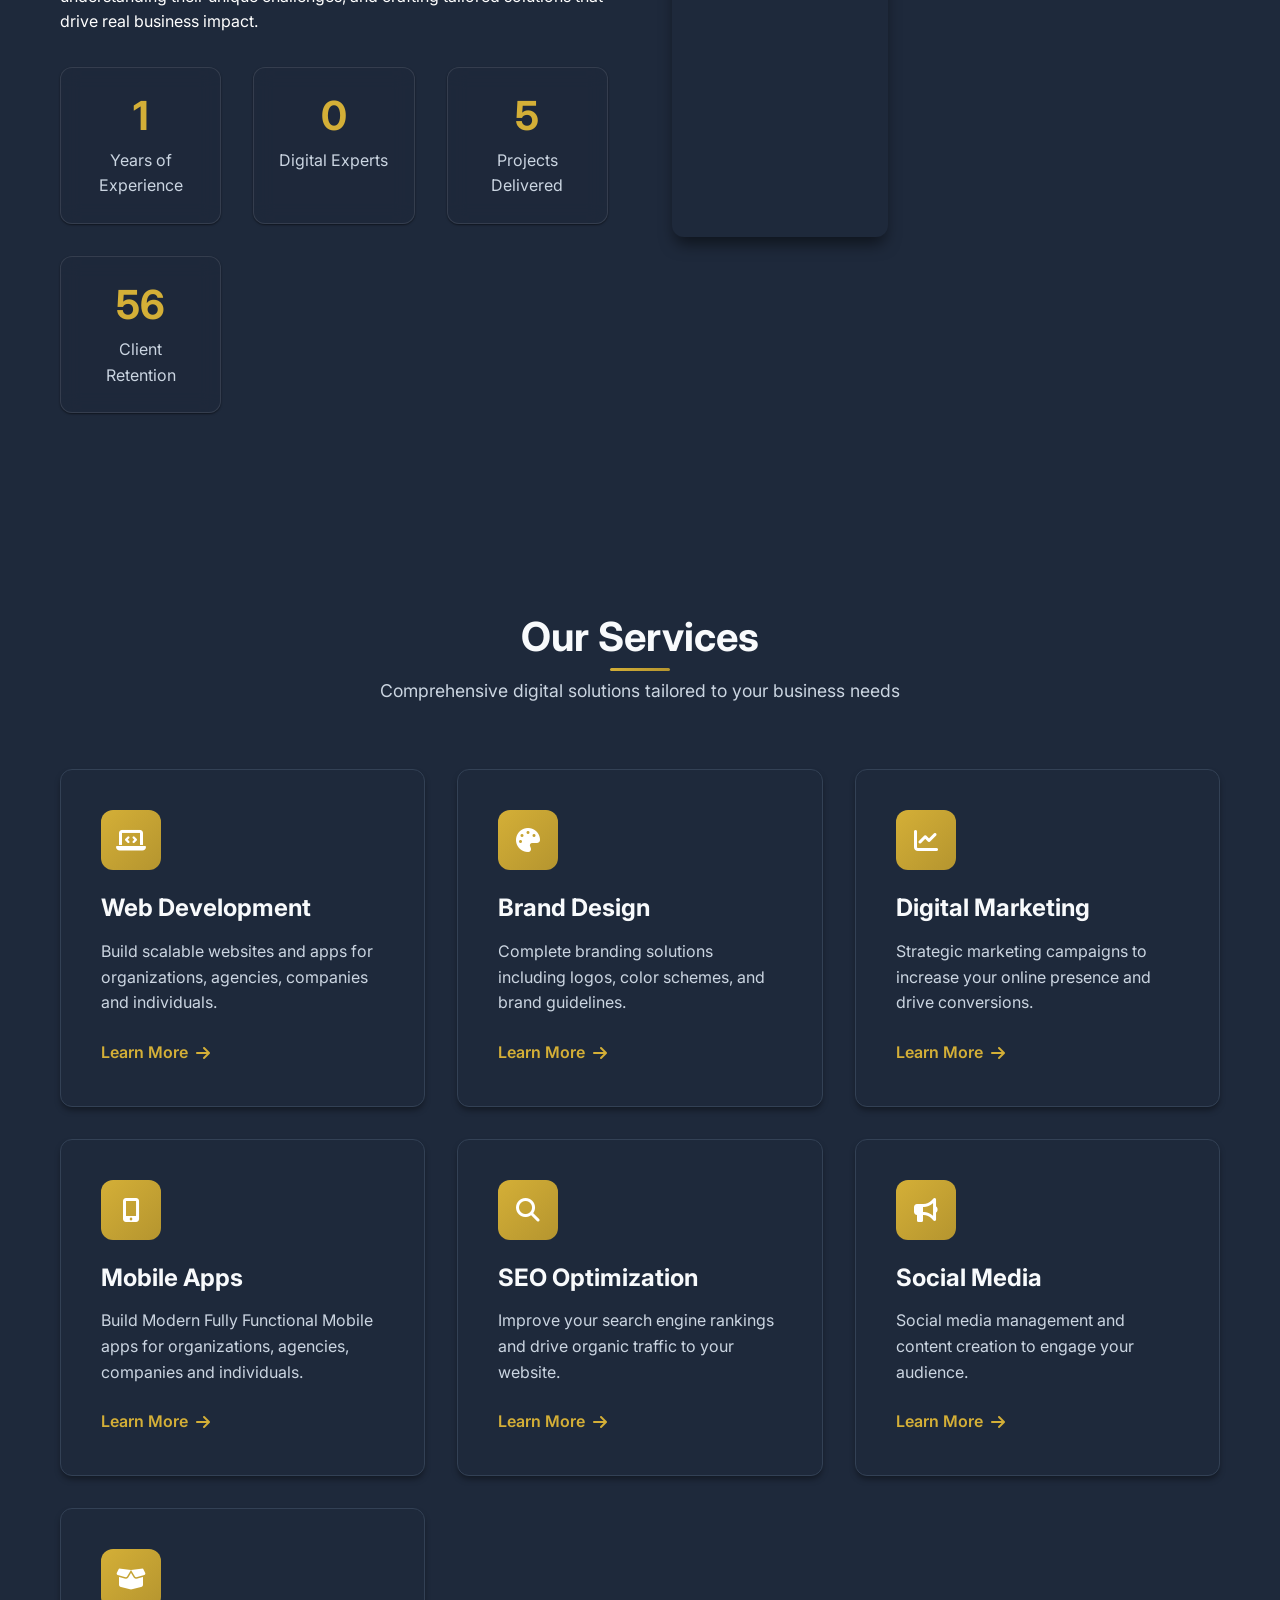
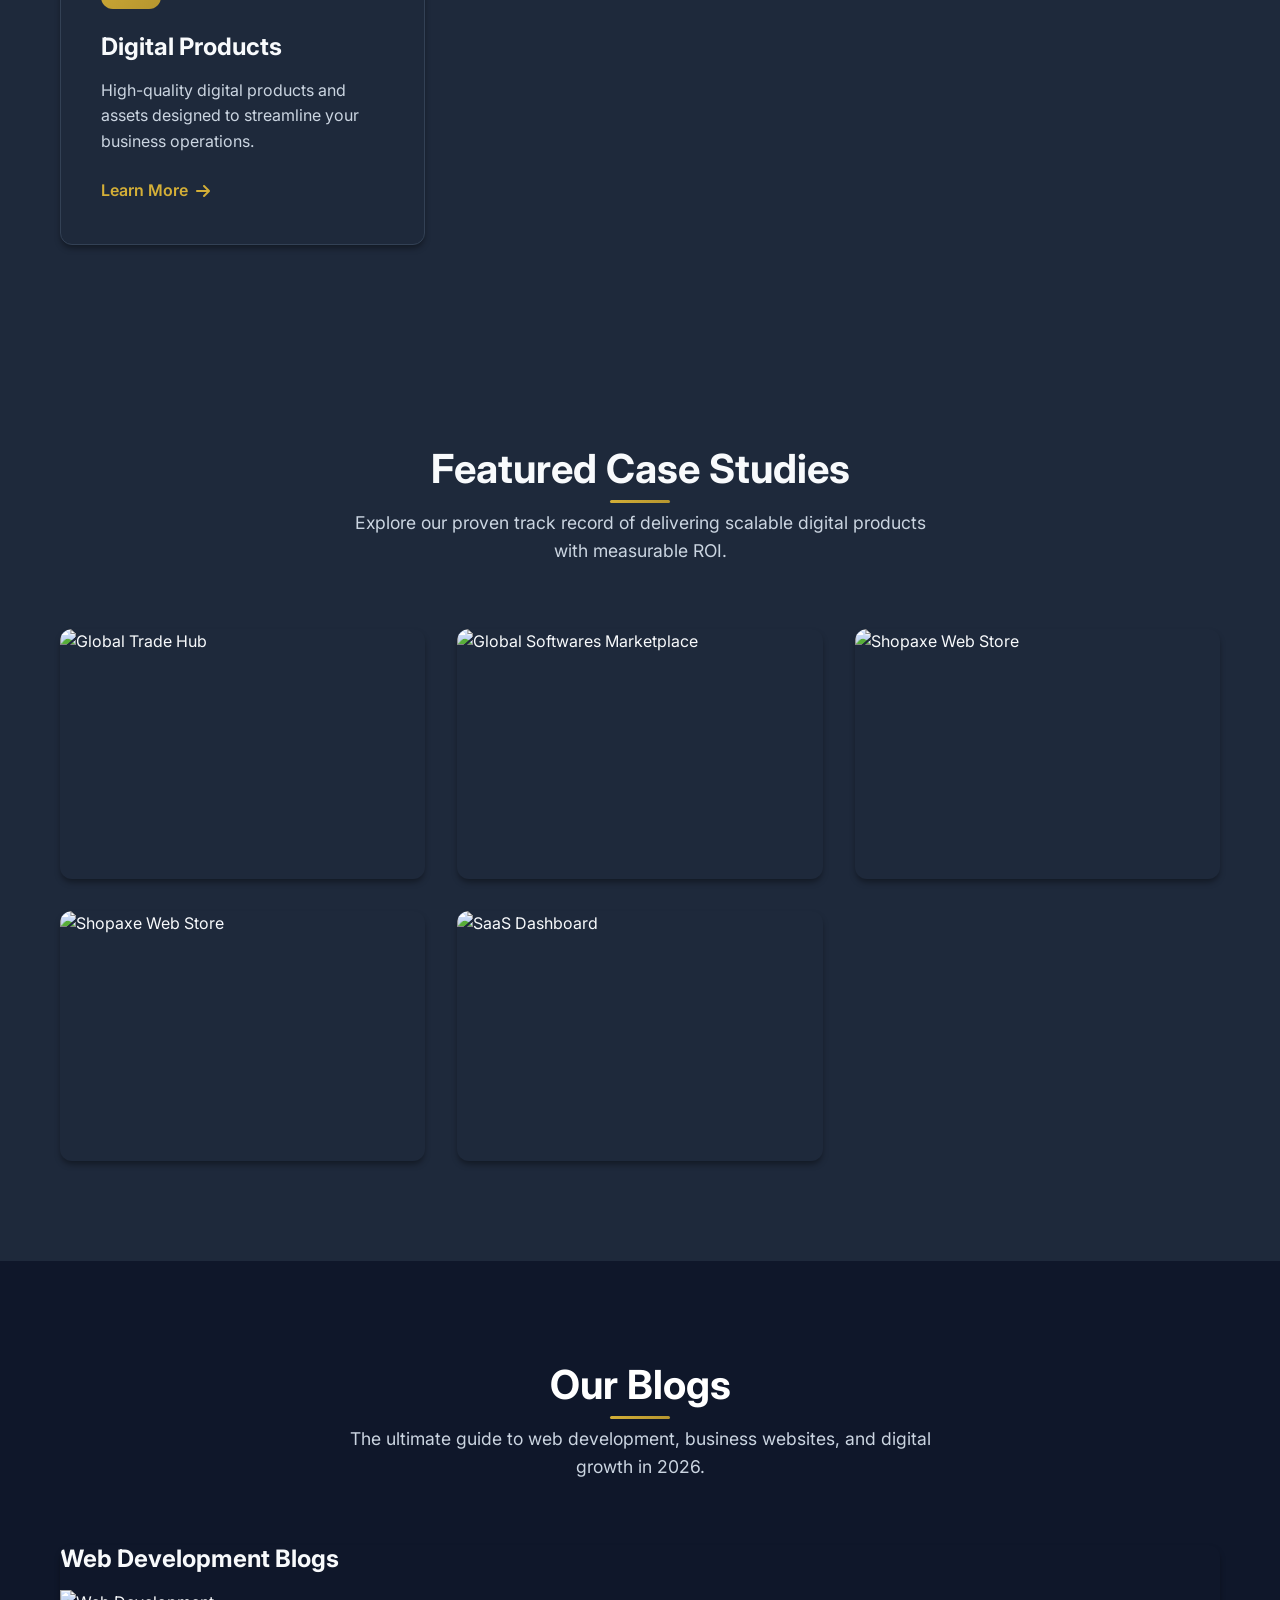
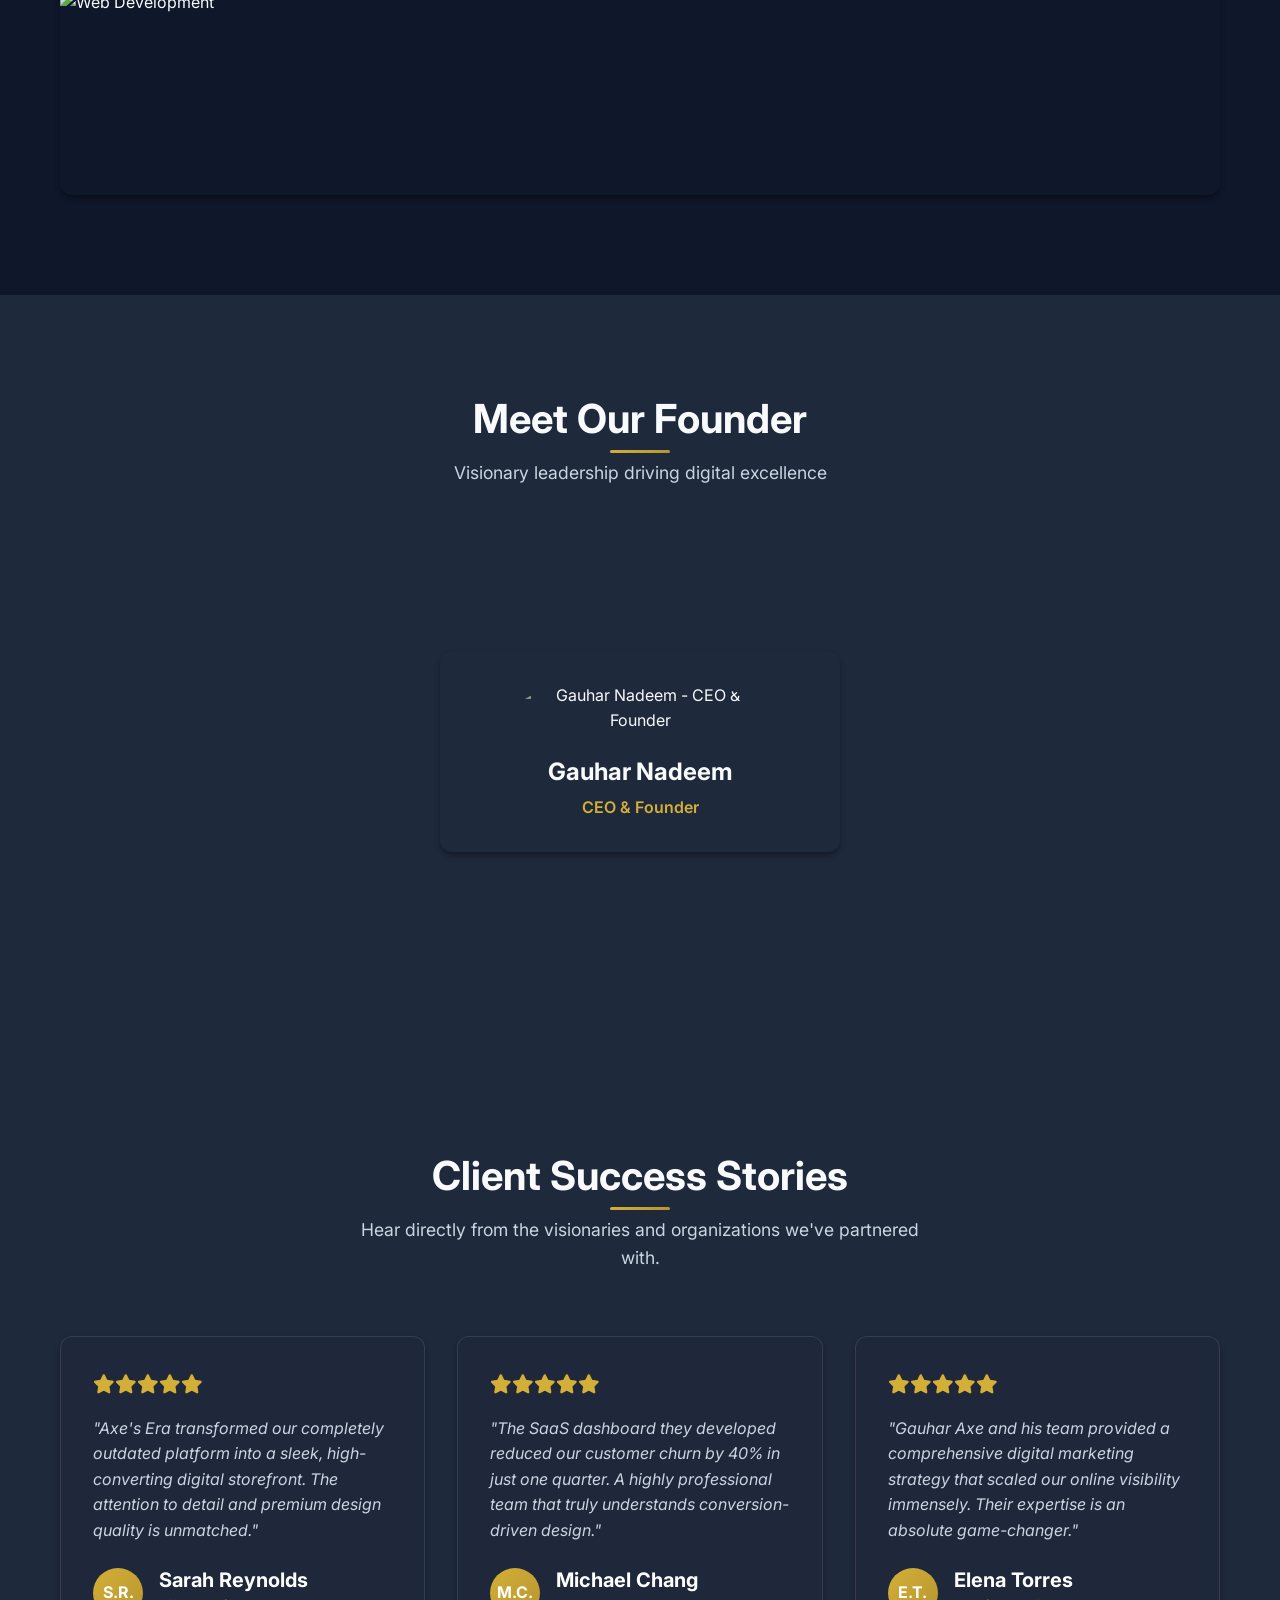
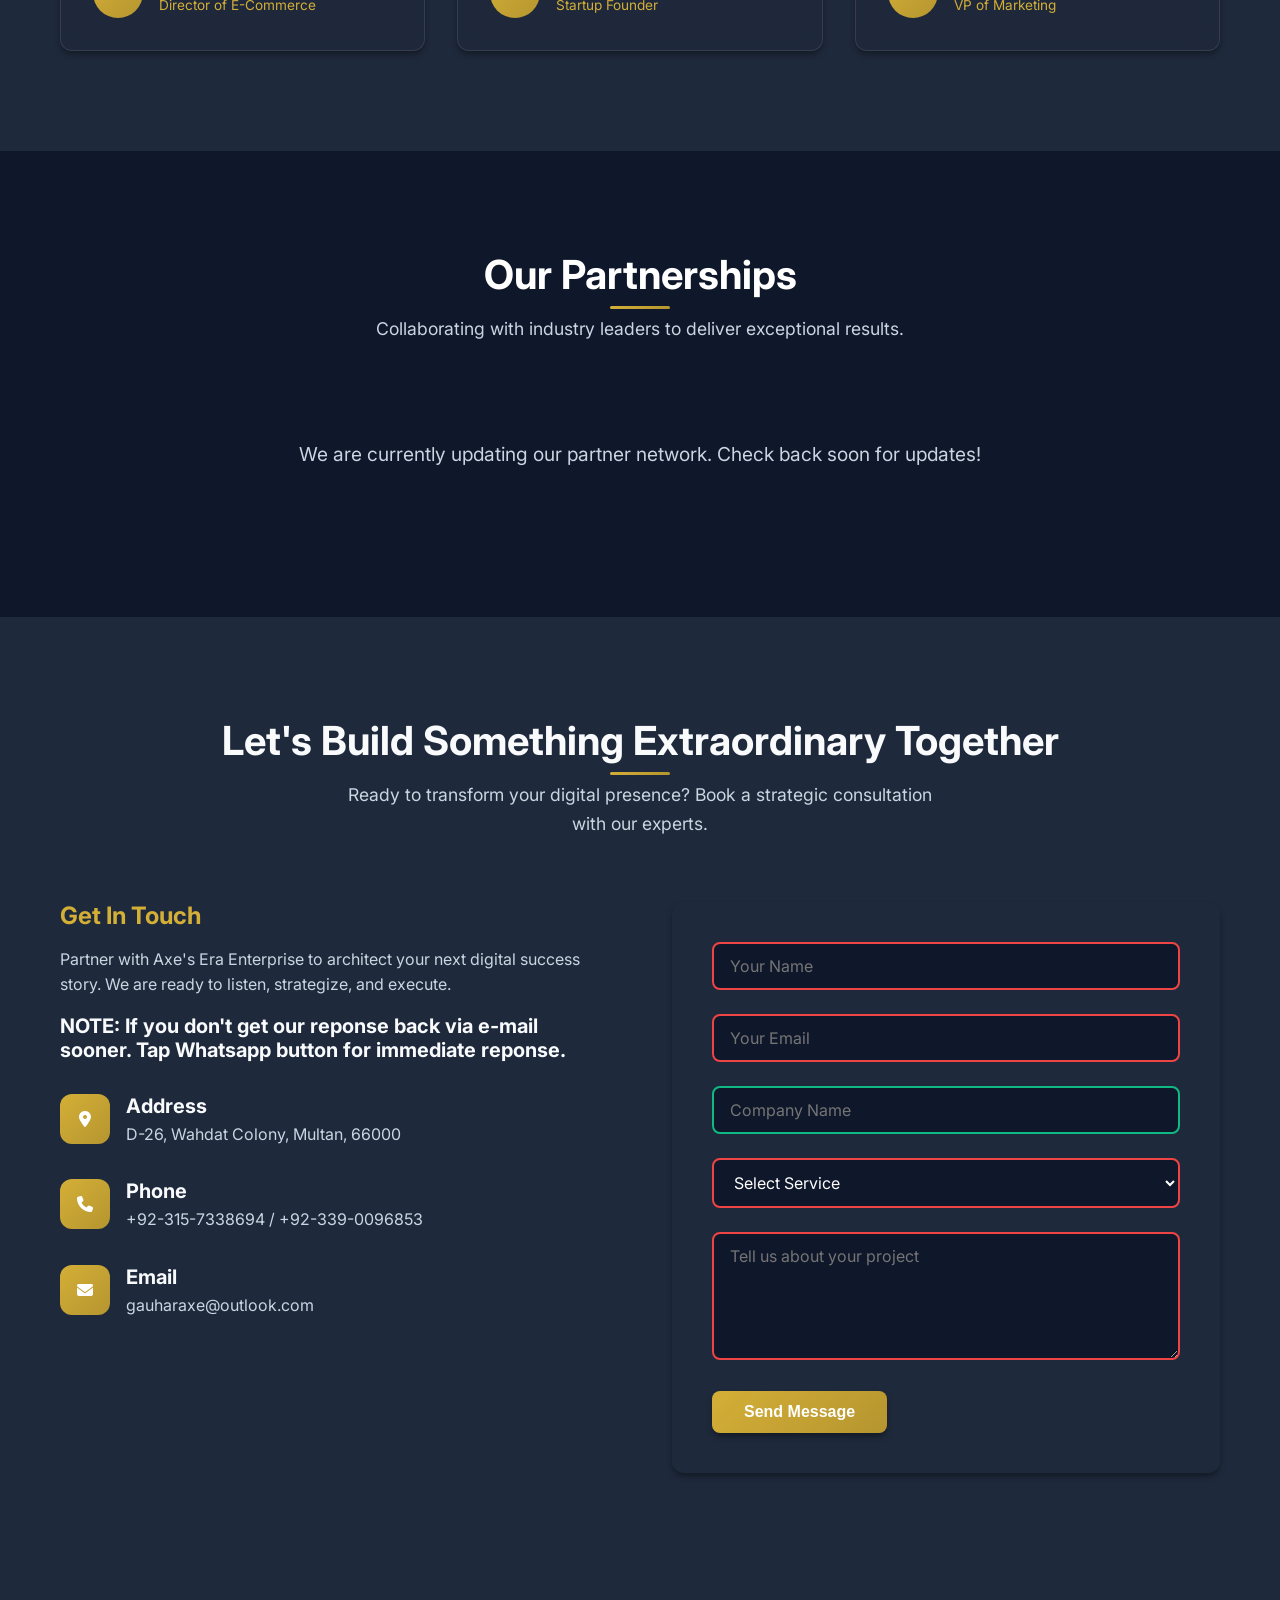
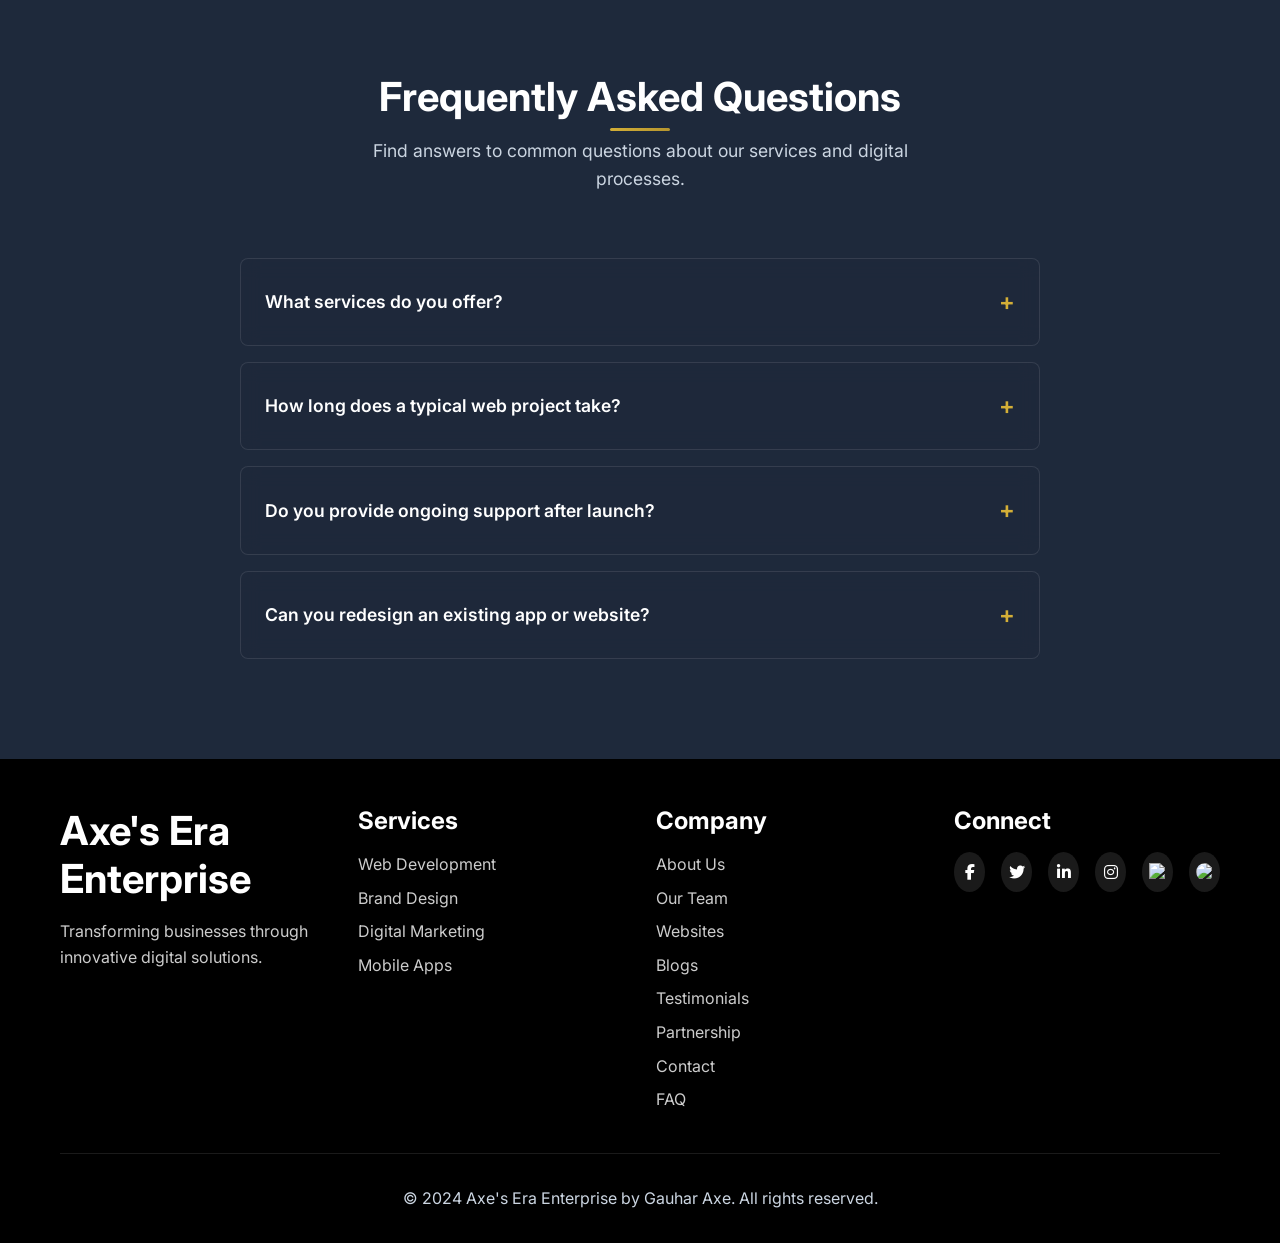
==== commit 2022192f: "commit" ====
--- a/index.html
+++ b/index.html
@@ -297,8 +297,7 @@
         <div class="container">
             <div class="section-header" data-aos="fade-up">
                 <h2>Our Blogs</h2>
-                <p>The ultimate guide to web development, business websites, and digital growth in 2026.</p>
-                
+                <p>The ultimate guide to web development, business websites, and digital growth in 2026.</p>                
             </div>
             <div class="portfolio-grid">
                 <div class="portfolio-item" data-aos="fade-up">
